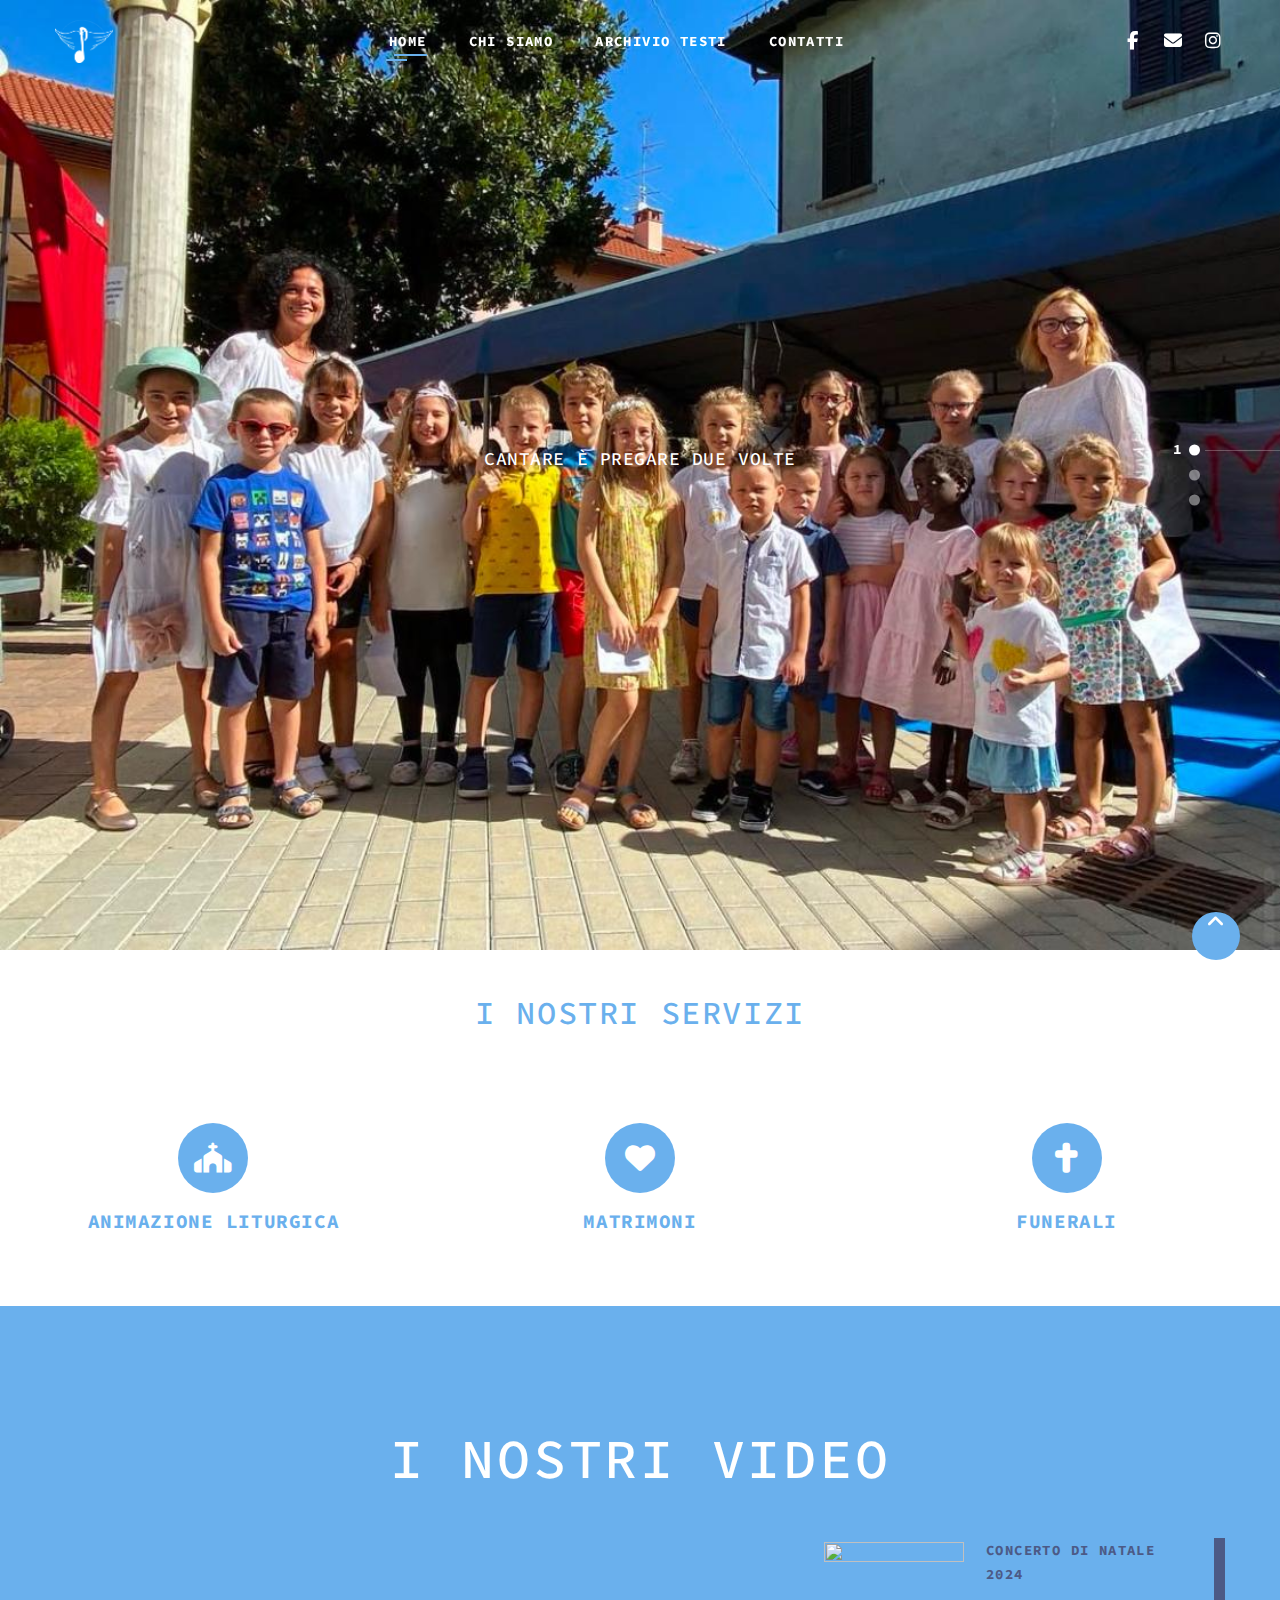
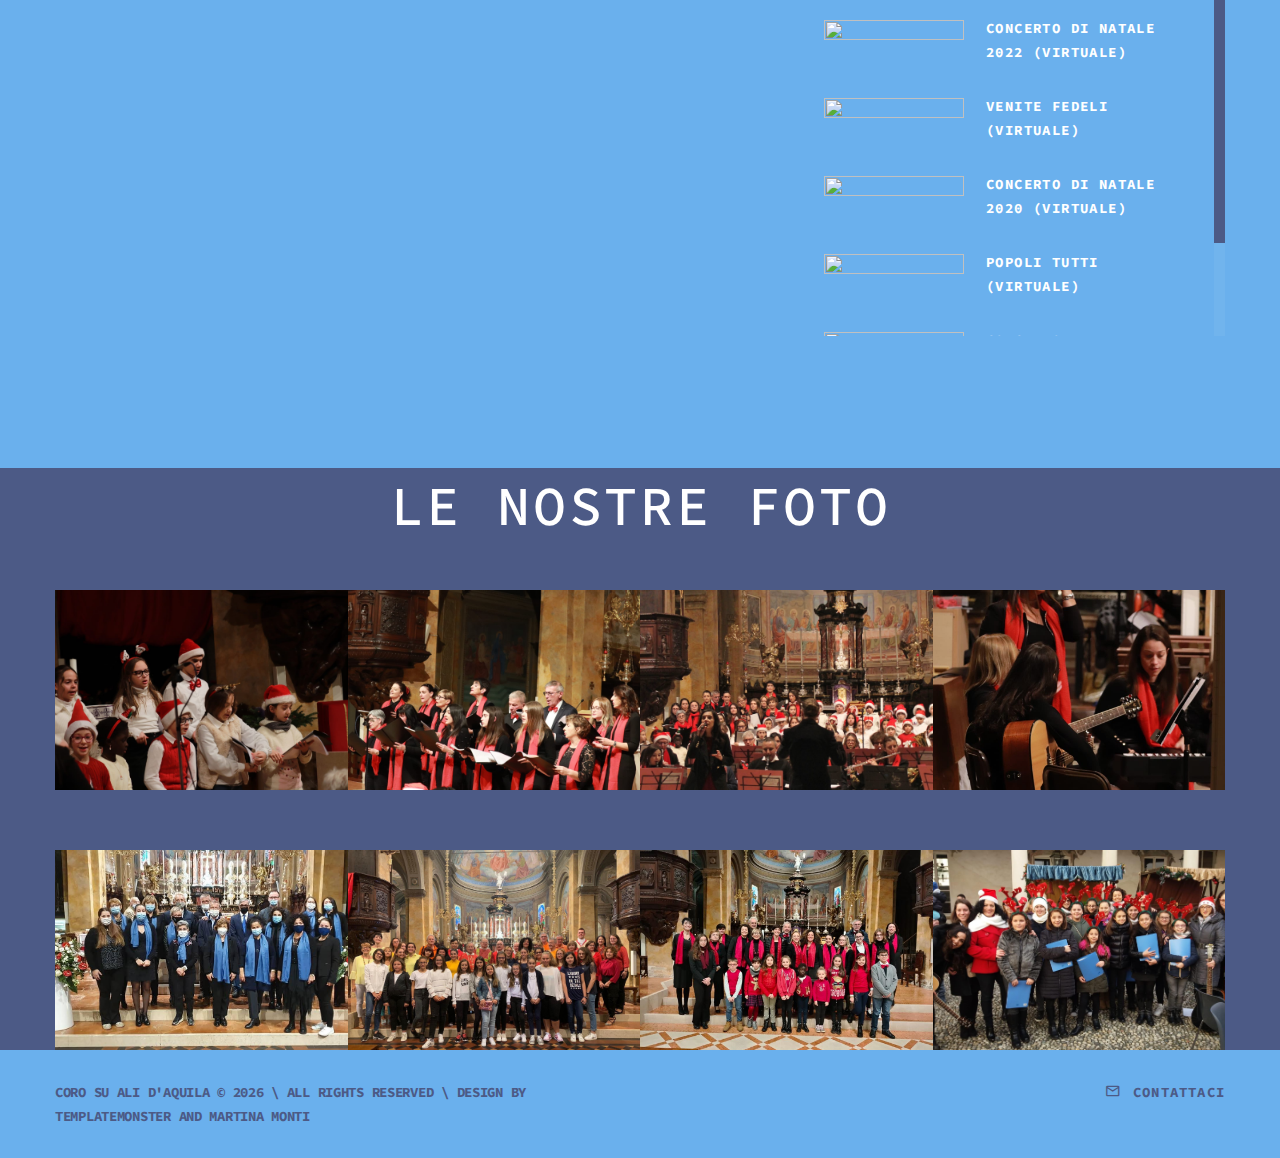
==== index.html @ f5beab29 "servizi" ====
<!DOCTYPE html>
<html class="wide wow-animation" lang="en">
  <head>
    <title>Home</title>
    <meta charset="utf-8">
    <meta name="viewport" content="width=device-width, height=device-height, initial-scale=1.0">
    <meta http-equiv="X-UA-Compatible" content="IE=edge">
    <link rel="icon" href="images/favicon-3.ico" type="image/x-icon">
    <link rel="stylesheet" type="text/css" href="//fonts.googleapis.com/css?family=Lato:400,700%7COpen+Sans:400,600,700%7CSource+Code+Pro:300,400,500,600,700,900%7CNothing+You+Could+Do%7CPoppins:400,500">
    <link rel="stylesheet" href="css/bootstrap.css">
    <link rel="stylesheet" href="css/fonts.css">
    <link rel="stylesheet" href="css/style.css">
    <link href="https://cdnjs.cloudflare.com/ajax/libs/font-awesome/6.7.2/css/all.min.css" rel="stylesheet">
    <style>.ie-panel{display: none;background: #2f8daf;padding: 10px 0;box-shadow: 3px 3px 5px 0 rgba(0,0,0,.3);clear: both;text-align:center;position: relative;z-index: 1;} html.ie-10 .ie-panel, html.lt-ie-10 .ie-panel {display: block;}</style>
  </head>
  <body>
    <div class="preloader">
      <div class="preloader-body">
        <div class="music-notes">
          <span>♪</span>
          <span>♫</span>
          <span>♬</span>
        </div>
        <p>Lascia che la musica ti trasporti...</p>
      </div>
    </div>
    
    
    <div class="page">

      <!-- Page Header-->
      <header class="section page-header">
        <!--RD Navbar-->
        <div class="rd-navbar-wrap" style="position: absolute">
          <nav class="rd-navbar rd-navbar-classic" data-layout="rd-navbar-fixed" data-sm-layout="rd-navbar-fixed" data-md-layout="rd-navbar-fixed" data-md-device-layout="rd-navbar-fixed" data-lg-layout="rd-navbar-fixed" data-lg-device-layout="rd-navbar-fixed" data-xl-layout="rd-navbar-static" data-xl-device-layout="rd-navbar-static" data-xxl-layout="rd-navbar-static" data-xxl-device-layout="rd-navbar-static" data-lg-stick-up-offset="46px" data-xl-stick-up-offset="46px" data-xxl-stick-up-offset="46px" data-lg-stick-up="true" data-xl-stick-up="true" data-xxl-stick-up="true">
            <div class="rd-navbar-collapse-toggle rd-navbar-fixed-element-1" data-rd-navbar-toggle=".rd-navbar-collapse"><span></span></div>
            <div class="rd-navbar-main-outer">
              <div class="rd-navbar-main">
                <!--RD Navbar Panel-->
                <div class="rd-navbar-panel">
                  <!--RD Navbar Toggle-->
                  <button class="rd-navbar-toggle" data-rd-navbar-toggle=".rd-navbar-nav-wrap"><span></span></button>
                  <!--RD Navbar Brand-->
                  <div class="rd-navbar-brand">
                    <!--Brand--><a class="brand" href="index.html"><img src="images/image-1.png" alt="" width="58" height="26"/></a>
                  </div>
                </div>
                <div class="rd-navbar-main-element">
                  <div class="rd-navbar-nav-wrap">
                    <ul class="rd-navbar-nav">
                      <li class="rd-nav-item active"><a class="rd-nav-link" href="index.html">Home</a>
                      </li>
                      <li class="rd-nav-item"><a class="rd-nav-link" href="about.html">Chi siamo</a>
                      </li>
                      <li class="rd-nav-item"><a class="rd-nav-link" href="testi.html">Archivio testi</a>
                      </li>
                      <li class="rd-nav-item"><a class="rd-nav-link" href="contacts.html">Contatti</a>
                      </li>
                    </ul>
                  </div>
                </div>
                <div class="rd-navbar-collapse">
                  <ul class="socialite-list">
                    <li><a class="icon novi-icon socialite fa-facebook" href="https://www.facebook.com/profile.php?id=100032786907194" target="_blank"></a></li>
                    <li><a class="icon novi-icon socialite fa-envelope" href="mailto:c.sualidaquila@gmail.com"></a></li>
                    <li><a class="icon novi-icon socialite fa-instagram" href="https://www.instagram.com/corosualidaquila?utm_source=ig_web_button_share_sheet&igsh=ZDNlZDc0MzIxNw==" target="_blank"></a></li>
                  </ul>
                </div>
              </div>
            </div>
          </nav>
        </div>
      </header>
      <!--Swiper-->
      <section class="section swiper-container swiper-slider swiper-slider-1" data-loop="true" data-autoplay="3892" data-simulate-touch="false">
        <div class="swiper-wrapper text-center">
          <div class="swiper-slide context-dark" data-slide-bg="images/foto_coro/PHOTO-2025-01-10-17-13-42-15.jpg">
            <div class="swiper-slide-caption section-md">
              <div class="container">
                <div class="row justify-content-lg-center">
                  <div class="col-lg-8">
                    <h5 data-caption-animate="fadeInUp" data-caption-delay="100">Cantare è pregare due volte</h5>
                    <h1 data-caption-animate="fadeInUp" data-caption-delay="200"> </h1>
                  </div>
                </div>
              </div>
            </div>
          </div>
          <div class="swiper-slide context-dark" data-slide-bg="images/foto_coro/PHOTO-2025-01-10-17-13-42-16.jpg">
            <div class="swiper-slide-caption section-md">
              <div class="container">
                <div class="row justify-content-lg-center">
                  <div class="col-lg-8">
                    <h5 data-caption-animate="fadeInUp" data-caption-delay="100">Chi ha il cuore contento, sempre canta</h5>
                  </div>
                </div>
              </div>
            </div>
          </div>
          <div class="swiper-slide context-dark" data-slide-bg="images/foto_coro/fdgluigi.jpg">
            <div class="swiper-slide-caption section-md">
              <div class="container">
                <div class="row justify-content-lg-center">
                  <div class="col-lg-8">
                    <h5 data-caption-animate="fadeInUp" data-caption-delay="100">mettere un frase</h5>
                  </div>
                </div>
              </div>
            </div>
          </div>
        </div>

        <!--Swiper Pagination-->
        <div class="swiper-pagination"></div>
      </section>
      <!--
      <section class="parallax-container section-lg text-center" data-parallax-img="images/bg-home1-01-1920x1000.jpg">
        <div class="parallax-content">
          <div class="container">
            <h6 class="text-gray-600">Trident Festival in Duchonka, slovakia - June 26, 2019</h6>
            <h2>featured event</h2>
            <div class="row justify-content-center">
              <div class="col-lg-11">
                <div class="post-event">
                  <div class="countdown" data-type="until" data-time="17 Aug 2019 00:00"></div><img src="images/events-02-571x313.jpg" alt="" width="571" height="156"/><a class="button button-primary button-lg" href="#">buy tickets</a>
                </div>
              </div>
            </div>
          </div>
        </div>
      </section> -->

      <section class="section text-center services">
        <h2>I nostri servizi</h2>
        <div class="row">
            <div class="col-lg-4 col-sm-12">
                <div class="service-item">
                    <div class="service-icon">
                      <i class="fa-solid fa-church"></i>
                    </div>       
                    <h5>Animazione Liturgica</h5>
              
                </div>
            </div>
            <div class="col-lg-4 col-sm-12">
                <div class="service-item">
                    <div class="service-icon">
                      <i class="fas fa-heart"></i> 
                    </div>
                    <h5>Matrimoni</h5>
                </div>
            </div>
            <div class="col-lg-4 col-sm-12">
                <div class="service-item">
                    <div class="service-icon">
                        <i class="fas fa-cross"></i>
                    </div>
                    <h5>Funerali</h5>
                </div>
            </div>
        </div>
    </section>
    

      <section class="section section-lg bg-default text-center">
        <div class="container">
          <h6 class="text-gray-600"></h6>
          <h2>I nostri video</h2>
          <!--Bootstrap tabs-->
          <div class="tabs-custom tabs-vertical tabs-video" id="tabs-2">
            <!--Tab panes-->
            <div class="tab-content">
              <div class="tab-pane fade show active" id="tabs-2-1">
                <div class="entry-video embed-responsive embed-responsive-16by9">
                  <iframe width="886" height="668" src="https://drive.google.com/file/d/1BOQSwe9JGHnPrK6IGw6b1ER7_zv7hTOH/preview" allowfullscreen=""></iframe>
                </div>
              </div>
              <div class="tab-pane fade" id="tabs-2-2">
                <div class="entry-video embed-responsive embed-responsive-16by9">
                  <iframe width="886" height="668" src="preview" allowfullscreen=""></iframe>
                </div>
              </div>
              
              <div class="tab-pane fade" id="tabs-2-3">
                <div class="entry-video embed-responsive embed-responsive-16by9">
                  <iframe width="886" height="668" src="https://drive.google.com/file/d/1CM4I_OVpnsdakxd9fvVMcaJi6tFjfYWv/preview" allowfullscreen=""></iframe>
                </div>
              </div>
              <div class="tab-pane fade" id="tabs-2-4">
                <div class="entry-video embed-responsive embed-responsive-16by9">
                  <iframe width="886" height="668" src="https://drive.google.com/file/d/1SEOHbusNYp_YmhWf8cKlKAx2pMVBjTq9/preview" allowfullscreen=""></iframe>
                </div>
              </div>
              <div class="tab-pane fade" id="tabs-2-5">
                <div class="entry-video embed-responsive embed-responsive-16by9">
                  <iframe width="886" height="668" src="https://drive.google.com/file/d/12xxZdIWvhuiPVY8SO19s3eXgdJOifS5V/preview" allowfullscreen=""></iframe>
                </div>
              </div>
              <div class="tab-pane fade" id="tabs-2-6">
                <div class="entry-video embed-responsive embed-responsive-16by9">
                  <iframe width="886" height="668" src="https://drive.google.com/file/d/1XcO9p-QrTsrUIADokGOYDW6wx7MRRvg1/preview" allowfullscreen=""></iframe>
                </div>
              </div>
              <div class="tab-pane fade" id="tabs-2-7">
                <div class="entry-video embed-responsive embed-responsive-16by9">
                  <iframe width="886" height="668" src="https://drive.google.com/file/d/1iuLnqofnJ3oEmPJW1tg2Uhe8wEB9i9v8/preview" allowfullscreen=""></iframe>
                </div>
              </div>
            </div>
            <div class="scroll-wrap">
              <!--Nav tabs-->
              <ul class="nav nav-tabs">
                <li class="nav-item" role="presentation"><a class="nav-link active" href="#tabs-2-1" data-toggle="tab">
                    <div class="nav-video">
                      <figure class="nav-video-figure"><img src="https://drive.google.com/file/d/1Fe5dBuh6b-C57zeb_R1XRvDj0CZQ89lR/view?usp=share_link" alt="" width="140" height="40"/>
                      </figure>
                      <h6 class="nav-video-title">Concerto di Natale 2024</h6>
                    </div></a></li>
                <li class="nav-item" role="presentation"><a class="nav-link" href="#tabs-2-2" data-toggle="tab">
                    <div class="nav-video">
                      <figure class="nav-video-figure"><img src="/preview" alt="" width="140" height="40"/>
                      </figure>
                      <h6 class="nav-video-title">Concerto di Natale 2022 (virtuale)</h6>
                    </div></a></li>
                <li class="nav-item" role="presentation"><a class="nav-link" href="#tabs-2-3" data-toggle="tab">
                    <div class="nav-video">
                      <figure class="nav-video-figure"><img src="https://drive.google.com/file/d/1CM4I_OVpnsdakxd9fvVMcaJi6tFjfYWv/preview" alt="" width="140" height="40"/>
                      </figure>
                      <h6 class="nav-video-title">Venite fedeli (virtuale)</h6>
                    </div></a></li>
                <li class="nav-item" role="presentation"><a class="nav-link" href="#tabs-2-4" data-toggle="tab">
                    <div class="nav-video">
                      <figure class="nav-video-figure"><img src="https://drive.google.com/file/d/1SEOHbusNYp_YmhWf8cKlKAx2pMVBjTq9/preview" alt="" width="140" height="40"/>
                      </figure>
                      <h6 class="nav-video-title">Concerto di Natale 2020 (virtuale)</h6>
                    </div></a></li>
                <li class="nav-item" role="presentation"><a class="nav-link" href="#tabs-2-5" data-toggle="tab">
                    <div class="nav-video">
                      <figure class="nav-video-figure"><img src="https://drive.google.com/file/d/12xxZdIWvhuiPVY8SO19s3eXgdJOifS5V/preview" alt="" width="140" height="40"/>
                      </figure>
                      <h6 class="nav-video-title">Popoli tutti (virtuale)</h6>
                    </div></a></li>
                <li class="nav-item" role="presentation"><a class="nav-link" href="#tabs-2-6" data-toggle="tab">
                    <div class="nav-video">
                      <figure class="nav-video-figure"><img src="https://drive.google.com/file/d/1XcO9p-QrTsrUIADokGOYDW6wx7MRRvg1/preview" alt="" width="140" height="40"/>
                      </figure>
                      <h6 class="nav-video-title">Concerto di Natale 2019</h6>
                    </div></a></li>
                <li class="nav-item" role="presentation"><a class="nav-link" href="#tabs-2-7" data-toggle="tab">
                      <div class="nav-video">
                        <figure class="nav-video-figure"><img src="https://drive.google.com/file/d/1iuLnqofnJ3oEmPJW1tg2Uhe8wEB9i9v8/preview" alt="" width="140" height="40"/>
                        </figure>
                        <h6 class="nav-video-title">Magnificat (Debora Vezzani)</h6>
                      </div></a></li>
              </ul>
            </div>
          </div>
        </div>
      </section>

      <section class="section text-center" data-lightgallery="group">
        <div class="container">
         <h6 class="text-gray-600"> </h6>
          <h2>Le nostre foto</h2>
        <div class="row no-gutters">
          <div class="col-lg-3 col-sm-6">
            <div class="thumbnail-classic">
              <a class="thumbnail-classic-figure" data-lightgallery="item" href="images/foto coro/bambini.JPG">
                <img src="images/foto coro/bambini.JPG" alt="" >
              </a>
              <div class="thumbnail-classic-caption">
                <h5 class="thumbnail-classic-title">Concerto Natale 2024</h5>
                <time class="thumbnail-classic-time" datetime="2019-09-19">Dic 20, 2024</time>
              </div>
            </div>
          </div>
          <div class="col-lg-3 col-sm-6">
            <div class="thumbnail-classic">
              <a class="thumbnail-classic-figure" data-lightgallery="item" href="images/foto coro/coro.JPG">
                <img src="images/foto coro/coro.JPG" alt=""/></a>
              <div class="thumbnail-classic-caption">
                <h5 class="thumbnail-classic-title">Concerto Natale 2024</h5>
                <time class="thumbnail-classic-time" datetime="2019-09-19">Dic 20, 2024</time>
              </div>
            </div>
          </div>
          <div class="col-lg-3 col-sm-6">
            <div class="thumbnail-classic">
              <a class="thumbnail-classic-figure" data-lightgallery="item" href="images/foto coro/fotoconbanda.JPG">
                <img src="images/foto coro/fotoconbanda.JPG" alt="" /></a>
              <div class="thumbnail-classic-caption">
                <h5 class="thumbnail-classic-title">Concerto Natale 2024</h5>
                <time class="thumbnail-classic-time" datetime="2019-09-19">Dic 20, 2024</time>
              </div>
            </div>
          </div>
          <div class="col-lg-3 col-sm-6">
            <div class="thumbnail-classic">
              <a class="thumbnail-classic-figure" data-lightgallery="item" href="images/foto coro/musicisti.JPG">
                <img src="images/foto coro/musicisti.JPG" alt="" /></a>
              <div class="thumbnail-classic-caption">
                <h5 class="thumbnail-classic-title">Concerto Natale 2024</h5>
                <time class="thumbnail-classic-time" datetime="2019-09-19">Dic 20, 2024</time>
              </div>
            </div>
          </div>
        </div>
        
        <div class="row no-gutters">
          <div class="col-lg-3 col-sm-6">
            <div class="thumbnail-classic">
              <a class="thumbnail-classic-figure" data-lightgallery="item" href="images/foto_coro/cresime.jpg">
                <img src="images/foto_coro/cresime.jpg" alt="" width="480" height="175"/></a>
              <div class="thumbnail-classic-caption">
                <h5 class="thumbnail-classic-title">Cresime</h5>
                <time class="thumbnail-classic-time" datetime="2019-09-19">2020</time>
              </div>
            </div>
          </div>
          <div class="col-lg-3 col-sm-6">
            <div class="thumbnail-classic">
              <a class="thumbnail-classic-figure" data-lightgallery="item" href="images/foto_coro/fdgluigi.jpg">
                <img src="images/foto_coro/fdgluigi.jpg" alt="" width="480" height="175"/></a>
              <div class="thumbnail-classic-caption">
                <h5 class="thumbnail-classic-title">Festa della gioventù</h5>
                <time class="thumbnail-classic-time" datetime="2019-09-19">2023</time>
              </div>
            </div>
          </div>
          <div class="col-lg-3 col-sm-6">
            <div class="thumbnail-classic">
              <a class="thumbnail-classic-figure" data-lightgallery="item" href="images/foto_coro/natal23.jpg">
                <img src="images/foto_coro/natal23.jpg" alt="" width="480" height="175"/></a>
              <div class="thumbnail-classic-caption">
                <h5 class="thumbnail-classic-title">Concerto Natale 2023</h5>
                <time class="thumbnail-classic-time" datetime="2019-09-19">2023</time>
              </div>
            </div>
          </div>
          <div class="col-lg-3 col-sm-6">
            <div class="thumbnail-classic">
              <a class="thumbnail-classic-figure" data-lightgallery="item" href="images/foto_coro/rennedinatale.jpg">
                <img src="images/foto_coro/rennedinatale.jpg" alt="" width="480" height="175"/></a>
              <div class="thumbnail-classic-caption">
                <h5 class="thumbnail-classic-title">Le renne di Babbo Natale</h5>
                <time class="thumbnail-classic-time" datetime="2019-09-19">2018</time>
              </div>
            </div>
          </div>
        </div>
      
        </div>
      </section>


      <!--
      <section class="section section-xl bg-default text-center">
        <div class="container">
          <h6 class="text-gray-600">from my blog</h6>
          <h2>latest news</h2>
          <div class="row row-125">
            <div class="col-md-6 col-lg-4">
              <article class="post-classic">
                <figure class="post-classic-figure"><a href="#"><img src="images/post-classic-01-346x260.jpg" alt="" width="346" height="130"/></a></figure>
                <div class="post-classic-content">
                  <time class="post-classic-time" datetime="2019-09-19">Sep 19, 2019</time>
                  <h5 class="post-classic-title"><a href="#">teasing the demo of my new track ‘I need you’</a></h5><a class="post-classic-link" href="#">read more</a>
                </div>
              </article>
            </div>
            <div class="col-md-6 col-lg-4">
              <article class="post-classic">
                <figure class="post-classic-figure"><a href="#"><img src="images/post-classic-02-346x260.jpg" alt="" width="346" height="130"/></a></figure>
                <div class="post-classic-content">
                  <time class="post-classic-time" datetime="2019-09-19">Sep 19, 2019</time>
                  <h5 class="post-classic-title"><a href="#">Bring your favorite artist to your city!</a></h5><a class="post-classic-link" href="#">read more</a>
                </div>
              </article>
            </div>
            <div class="col-md-6 col-lg-4">
              <article class="post-classic">
                <figure class="post-classic-figure"><a href="#"><img src="images/post-classic-03-346x260.jpg" alt="" width="346" height="130"/></a></figure>
                <div class="post-classic-content">
                  <time class="post-classic-time" datetime="2019-09-19">Sep 19, 2019</time>
                  <h5 class="post-classic-title"><a href="#">New single: ‘rave on’ (raverz 2019 anthem)</a></h5><a class="post-classic-link" href="#">read more</a>
                </div>
              </article>
            </div>
          </div>
        </div>
      </section>

      <section class="parallax-container parallax-overlay-01" data-parallax-img="images/bg-footer-1920x1285.jpg">
        <div class="parallax-content">
          <div class="section-sm prefooter-custom">
            <div class="container">
              <div class="row row-30">
                <div class="col-lg-6">
                  <div class="google-map-container google-map-container-custom-1" data-center="new york, USA" data-zoom="5" data-styles="[{&quot;featureType&quot;:&quot;administrative&quot;,&quot;elementType&quot;:&quot;labels.text.fill&quot;,&quot;stylers&quot;:[{&quot;color&quot;:&quot;#444444&quot;}]},{&quot;featureType&quot;:&quot;landscape&quot;,&quot;elementType&quot;:&quot;all&quot;,&quot;stylers&quot;:[{&quot;color&quot;:&quot;#f2f2f2&quot;}]},{&quot;featureType&quot;:&quot;poi&quot;,&quot;elementType&quot;:&quot;all&quot;,&quot;stylers&quot;:[{&quot;visibility&quot;:&quot;off&quot;}]},{&quot;featureType&quot;:&quot;road&quot;,&quot;elementType&quot;:&quot;all&quot;,&quot;stylers&quot;:[{&quot;saturation&quot;:-100},{&quot;lightness&quot;:45}]},{&quot;featureType&quot;:&quot;road.highway&quot;,&quot;elementType&quot;:&quot;all&quot;,&quot;stylers&quot;:[{&quot;visibility&quot;:&quot;simplified&quot;}]},{&quot;featureType&quot;:&quot;road.arterial&quot;,&quot;elementType&quot;:&quot;labels.icon&quot;,&quot;stylers&quot;:[{&quot;visibility&quot;:&quot;off&quot;}]},{&quot;featureType&quot;:&quot;transit&quot;,&quot;elementType&quot;:&quot;all&quot;,&quot;stylers&quot;:[{&quot;visibility&quot;:&quot;off&quot;}]},{&quot;featureType&quot;:&quot;water&quot;,&quot;elementType&quot;:&quot;all&quot;,&quot;stylers&quot;:[{&quot;color&quot;:&quot;#46bcec&quot;},{&quot;visibility&quot;:&quot;on&quot;}]}]">
                    <div class="google-map"></div>
                    <ul class="google-map-markers">
                      <li data-location="Bayfront Park, Miami, USA" data-description="ULTRA MUSIC FESTIVAL" data-icon="images/gmap_marker-1.png" data-icon-active="images/gmap_marker-1.png"></li>
                      <li data-location="Brooklyn, New York, United States" data-description="CLUB CULTURAL" data-icon="images/gmap_marker-2.png" data-icon-active="images/gmap_marker-2.png"></li>
                      <li data-location="Hamilton Township Pennsylvania, United States" data-description="A summer story" data-icon="images/gmap_marker-3.png" data-icon-active="images/gmap_marker-3.png"></li>
                      <li data-location="Montgomery Veterans Park / Arboretum, Harlingen Road, United States" data-description="EXPO CENTER TRENciN" data-icon="images/gmap_marker-4.png" data-icon-active="images/gmap_marker-4.png"></li>
                      <li data-location="West Milford New Jersey, USA" data-description="WKND FESTIVAL BALTICS" data-icon="images/gmap_marker-5.png" data-icon-active="images/gmap_marker-5.png"></li>
                    </ul>
                  </div>
                </div>
                <div class="col-lg-6">
                  <h3>tour dates</h3>
                  <div class="box-event-wrap scroll-wrap">
                          <div class="box-event novi-bg">
                            <div class="box-event-date-wrap">
                              <h3 class="box-event-date-day">25</h3>
                              <p class="box-event-date-month">feb</p>
                            </div>
                            <div class="box-event-text-wrap">
                              <h5 class="box-event-text-title"><a href="#">ULTRA MUSIC FESTIVAL</a></h5>
                              <ul class="box-event-text-location">
                                <li>Miami</li>
                                <li>USA</li>
                              </ul>
                            </div>
                            <div class="box-event-button-wrap"><a class="button button-outline button-sm" href="#">buy tickets</a></div>
                          </div>
                          <div class="box-event novi-bg">
                            <div class="box-event-date-wrap">
                              <h3 class="box-event-date-day">12</h3>
                              <p class="box-event-date-month">mar</p>
                            </div>
                            <div class="box-event-text-wrap">
                              <h5 class="box-event-text-title"><a href="#">edc orlando</a></h5>
                              <ul class="box-event-text-location">
                                <li>Tinkler Field</li>
                                <li>Orlando</li>
                                <li>USA</li>
                              </ul>
                            </div>
                            <div class="box-event-button-wrap"><a class="button button-outline button-sm" href="#">buy tickets</a></div>
                          </div>
                          <div class="box-event novi-bg">
                            <div class="box-event-date-wrap">
                              <h3 class="box-event-date-day">24</h3>
                              <p class="box-event-date-month">apr</p>
                            </div>
                            <div class="box-event-text-wrap">
                              <h5 class="box-event-text-title"><a href="#">Electric zoo</a></h5>
                              <ul class="box-event-text-location">
                                <li>Randall’s Island Park</li>
                                <li>New York</li>
                                <li>USA</li>
                              </ul>
                            </div>
                            <div class="box-event-button-wrap"><a class="button button-outline button-sm" href="#">buy tickets</a></div>
                          </div>
                          <div class="box-event novi-bg">
                            <div class="box-event-date-wrap">
                              <h3 class="box-event-date-day">17</h3>
                              <p class="box-event-date-month">jul</p>
                            </div>
                            <div class="box-event-text-wrap">
                              <h5 class="box-event-text-title"><a href="#">Nocturnal Wonderland</a></h5>
                              <ul class="box-event-text-location">
                                <li>Glen Helen National Park</li>
                                <li>USA</li>
                              </ul>
                            </div>
                            <div class="box-event-button-wrap"><a class="button button-outline button-sm" href="#">buy tickets</a></div>
                          </div>
                          <div class="box-event novi-bg">
                            <div class="box-event-date-wrap">
                              <h3 class="box-event-date-day">18</h3>
                              <p class="box-event-date-month">aug</p>
                            </div>
                            <div class="box-event-text-wrap">
                              <h5 class="box-event-text-title"><a href="#">Coachella</a></h5>
                              <ul class="box-event-text-location">
                                <li>Empire Polo Club</li>
                                <li>Indio</li>
                                <li>USA</li>
                              </ul>
                            </div>
                            <div class="box-event-button-wrap"><a class="button button-outline button-sm" href="#">buy tickets</a></div>
                          </div>
                          <div class="box-event novi-bg">
                            <div class="box-event-date-wrap">
                              <h3 class="box-event-date-day">12</h3>
                              <p class="box-event-date-month">OCT</p>
                            </div>
                            <div class="box-event-text-wrap">
                              <h5 class="box-event-text-title"><a href="#">Let It Roll</a></h5>
                              <ul class="box-event-text-location">
                                <li>Milovice</li>
                                <li>Czech Republic</li>
                              </ul>
                            </div>
                            <div class="box-event-button-wrap"><a class="button button-outline button-sm" href="#">buy tickets</a></div>
                          </div>
                  </div>
                </div>
              </div>
            </div>
          </div>
        </div>
      </section>-->

      <footer class="section footer-classic bg-default">
        <div class="container">
          <div class="row row-15">
            <div class="col-sm-6">
              <p class="rights"><span>Coro Su Ali d'Aquila</span><span>&nbsp;</span><span>&copy;&nbsp;</span><span class="copyright-year"></span><span>&nbsp;</span><span>\&nbsp;</span>All Rights Reserved
                \ Design by TemplateMonster and Martina Monti
              </p>
            </div>
            <div class="col-sm-6">
              <div class="footer-contact"><a href="contacts.html">
                  <div class="icon novi-icon mdi mdi-email-outline"></div>Contattaci</a></div>
            </div>
          </div>
        </div>
      </footer>
    </div>
    <div class="snackbars" id="form-output-global"></div>
    <script src="js/core.min.js"></script>
    <script src="js/script.js"></script>
    <script>
      $(document).ready(function() {
    // Quando un tab viene selezionato
    $('#tabs-2 .nav-link').on('click', function() {
        // Pausa il video del tab precedente
        var activeTab = $('.tab-pane.show'); // Trova il tab attivo
        var iframe = activeTab.find('iframe'); // Trova l'iframe nel tab attivo
        var iframeSrc = iframe.attr('src'); // Ottieni l'URL dell'iframe
        
        // Se l'iframe esiste, metti in pausa
        if (iframe.length) {
            var src = iframeSrc.split('?')[0]; // Prendi solo l'URL senza i parametri
            iframe.attr('src', ''); // Ferma il video (lo rimuoviamo)
            iframe.attr('src', src); // Ricarica l'iframe, avviando il video quando sarà selezionato di nuovo
        }
    });
});

    </script>
  </body>
</html>
---- css/fonts.css ----
/*
* Fonts
*/
/*
* Font Awesome Icons 4.7.0
*/
@font-face {
	font-family: 'FontAwesome';
	src: url("../fonts/fontawesome-webfont.eot?v=4.7.0");
	src: url("../fonts/fontawesome-webfont.eot?#iefix&v=4.7.0") format("embedded-opentype"), url("../fonts/fontawesome-webfont.woff2?v=4.7.0") format("woff2"), url("../fonts/fontawesome-webfont.woff?v=4.7.0") format("woff"), url("../fonts/fontawesome-webfont.ttf?v=4.7.0") format("truetype"), url("../fonts/fontawesome-webfont.svg?v=4.7.0#fontawesomeregular") format("svg");
	font-weight: normal;
	font-style: normal;
}

.fa {
	display: inline-block;
	font-family: 'FontAwesome';
	font-size: inherit;
	text-rendering: auto;
	-webkit-font-smoothing: antialiased;
	-moz-osx-font-smoothing: grayscale;
}

[class*='fa-']:before {
	font-weight: 400;
	font-family: 'FontAwesome';
}

/* makes the font 33% larger relative to the icon container */
.fa-lg {
	font-size: 1.33333333em;
	line-height: 0.75em;
	vertical-align: -15%;
}

.fa-2x {
	font-size: 2em;
}

.fa-3x {
	font-size: 3em;
}

.fa-4x {
	font-size: 4em;
}

.fa-5x {
	font-size: 5em;
}

.fa-fw {
	width: 1.28571429em;
	text-align: center;
}

.fa-ul {
	padding-left: 0;
	margin-left: 2.14285714em;
	list-style-type: none;
}

.fa-ul > li {
	position: relative;
}

.fa-li {
	position: absolute;
	left: -2.14285714em;
	width: 2.14285714em;
	top: 0.14285714em;
	text-align: center;
}

.fa-li.fa-lg {
	left: -1.85714286em;
}

.fa-border {
	padding: .2em .25em .15em;
	border: solid 0.08em #eeeeee;
	border-radius: .1em;
}

.fa-pull-left {
	float: left;
}

.fa-pull-right {
	float: right;
}

.fa.fa-pull-left {
	margin-right: .3em;
}

.fa.fa-pull-right {
	margin-left: .3em;
}

/* Deprecated as of 4.4.0 */
.pull-right {
	float: right;
}

.pull-left {
	float: left;
}

.fa.pull-left {
	margin-right: .3em;
}

.fa.pull-right {
	margin-left: .3em;
}

.fa-spin {
	-webkit-animation: fa-spin 2s infinite linear;
	animation: fa-spin 2s infinite linear;
}

.fa-pulse {
	-webkit-animation: fa-spin 1s infinite steps(8);
	animation: fa-spin 1s infinite steps(8);
}

@-webkit-keyframes fa-spin {
	0% {
		-webkit-transform: rotate(0deg);
		transform: rotate(0deg);
	}
	100% {
		-webkit-transform: rotate(359deg);
		transform: rotate(359deg);
	}
}

@keyframes fa-spin {
	0% {
		-webkit-transform: rotate(0deg);
		transform: rotate(0deg);
	}
	100% {
		-webkit-transform: rotate(359deg);
		transform: rotate(359deg);
	}
}

.fa-rotate-90 {
	-ms-filter: "progid:DXImageTransform.Microsoft.BasicImage(rotation=1)";
	-webkit-transform: rotate(90deg);
	-ms-transform: rotate(90deg);
	transform: rotate(90deg);
}

.fa-rotate-180 {
	-ms-filter: "progid:DXImageTransform.Microsoft.BasicImage(rotation=2)";
	-webkit-transform: rotate(180deg);
	-ms-transform: rotate(180deg);
	transform: rotate(180deg);
}

.fa-rotate-270 {
	-ms-filter: "progid:DXImageTransform.Microsoft.BasicImage(rotation=3)";
	-webkit-transform: rotate(270deg);
	-ms-transform: rotate(270deg);
	transform: rotate(270deg);
}

.fa-flip-horizontal {
	-ms-filter: "progid:DXImageTransform.Microsoft.BasicImage(rotation=0, mirror=1)";
	-webkit-transform: scale(-1, 1);
	-ms-transform: scale(-1, 1);
	transform: scale(-1, 1);
}

.fa-flip-vertical {
	-ms-filter: "progid:DXImageTransform.Microsoft.BasicImage(rotation=2, mirror=1)";
	-webkit-transform: scale(1, -1);
	-ms-transform: scale(1, -1);
	transform: scale(1, -1);
}

:root .fa-rotate-90,
:root .fa-rotate-180,
:root .fa-rotate-270,
:root .fa-flip-horizontal,
:root .fa-flip-vertical {
	filter: none;
}

.fa-stack {
	position: relative;
	display: inline-block;
	width: 2em;
	height: 2em;
	line-height: 2em;
	vertical-align: middle;
}

.fa-stack-1x,
.fa-stack-2x {
	position: absolute;
	left: 0;
	width: 100%;
	text-align: center;
}

.fa-stack-1x {
	line-height: inherit;
}

.fa-stack-2x {
	font-size: 2em;
}

.fa-inverse {
	color: #ffffff;
}

/* Font Awesome uses the Unicode Private Use Area (PUA) to ensure screen
   readers do not read off random characters that represent icons */
.fa-glass:before {
	content: "\f000";
}

.fa-music:before {
	content: "\f001";
}

.fa-search:before {
	content: "\f002";
}

.fa-envelope-o:before {
	content: "\f003";
}

.fa-heart:before {
	content: "\f004";
}

.fa-star:before {
	content: "\f005";
}

.fa-star-o:before {
	content: "\f006";
}

.fa-user:before {
	content: "\f007";
}

.fa-film:before {
	content: "\f008";
}

.fa-th-large:before {
	content: "\f009";
}

.fa-th:before {
	content: "\f00a";
}

.fa-th-list:before {
	content: "\f00b";
}

.fa-check:before {
	content: "\f00c";
}

.fa-remove:before,
.fa-close:before,
.fa-times:before {
	content: "\f00d";
}

.fa-search-plus:before {
	content: "\f00e";
}

.fa-search-minus:before {
	content: "\f010";
}

.fa-power-off:before {
	content: "\f011";
}

.fa-signal:before {
	content: "\f012";
}

.fa-gear:before,
.fa-cog:before {
	content: "\f013";
}

.fa-trash-o:before {
	content: "\f014";
}

.fa-home:before {
	content: "\f015";
}

.fa-file-o:before {
	content: "\f016";
}

.fa-clock-o:before {
	content: "\f017";
}

.fa-road:before {
	content: "\f018";
}

.fa-download:before {
	content: "\f019";
}

.fa-arrow-circle-o-down:before {
	content: "\f01a";
}

.fa-arrow-circle-o-up:before {
	content: "\f01b";
}

.fa-inbox:before {
	content: "\f01c";
}

.fa-play-circle-o:before {
	content: "\f01d";
}

.fa-rotate-right:before,
.fa-repeat:before {
	content: "\f01e";
}

.fa-refresh:before {
	content: "\f021";
}

.fa-list-alt:before {
	content: "\f022";
}

.fa-lock:before {
	content: "\f023";
}

.fa-flag:before {
	content: "\f024";
}

.fa-headphones:before {
	content: "\f025";
}

.fa-volume-off:before {
	content: "\f026";
}

.fa-volume-down:before {
	content: "\f027";
}

.fa-volume-up:before {
	content: "\f028";
}

.fa-qrcode:before {
	content: "\f029";
}

.fa-barcode:before {
	content: "\f02a";
}

.fa-tag:before {
	content: "\f02b";
}

.fa-tags:before {
	content: "\f02c";
}

.fa-book:before {
	content: "\f02d";
}

.fa-bookmark:before {
	content: "\f02e";
}

.fa-print:before {
	content: "\f02f";
}

.fa-camera:before {
	content: "\f030";
}

.fa-font:before {
	content: "\f031";
}

.fa-bold:before {
	content: "\f032";
}

.fa-italic:before {
	content: "\f033";
}

.fa-text-height:before {
	content: "\f034";
}

.fa-text-width:before {
	content: "\f035";
}

.fa-align-left:before {
	content: "\f036";
}

.fa-align-center:before {
	content: "\f037";
}

.fa-align-right:before {
	content: "\f038";
}

.fa-align-justify:before {
	content: "\f039";
}

.fa-list:before {
	content: "\f03a";
}

.fa-dedent:before,
.fa-outdent:before {
	content: "\f03b";
}

.fa-indent:before {
	content: "\f03c";
}

.fa-video-camera:before {
	content: "\f03d";
}

.fa-photo:before,
.fa-image:before,
.fa-picture-o:before {
	content: "\f03e";
}

.fa-pencil:before {
	content: "\f040";
}

.fa-map-marker:before {
	content: "\f041";
}

.fa-adjust:before {
	content: "\f042";
}

.fa-tint:before {
	content: "\f043";
}

.fa-edit:before,
.fa-pencil-square-o:before {
	content: "\f044";
}

.fa-share-square-o:before {
	content: "\f045";
}

.fa-check-square-o:before {
	content: "\f046";
}

.fa-arrows:before {
	content: "\f047";
}

.fa-step-backward:before {
	content: "\f048";
}

.fa-fast-backward:before {
	content: "\f049";
}

.fa-backward:before {
	content: "\f04a";
}

.fa-play:before {
	content: "\f04b";
}

.fa-pause:before {
	content: "\f04c";
}

.fa-stop:before {
	content: "\f04d";
}

.fa-forward:before {
	content: "\f04e";
}

.fa-fast-forward:before {
	content: "\f050";
}

.fa-step-forward:before {
	content: "\f051";
}

.fa-eject:before {
	content: "\f052";
}

.fa-chevron-left:before {
	content: "\f053";
}

.fa-chevron-right:before {
	content: "\f054";
}

.fa-plus-circle:before {
	content: "\f055";
}

.fa-minus-circle:before {
	content: "\f056";
}

.fa-times-circle:before {
	content: "\f057";
}

.fa-check-circle:before {
	content: "\f058";
}

.fa-question-circle:before {
	content: "\f059";
}

.fa-info-circle:before {
	content: "\f05a";
}

.fa-crosshairs:before {
	content: "\f05b";
}

.fa-times-circle-o:before {
	content: "\f05c";
}

.fa-check-circle-o:before {
	content: "\f05d";
}

.fa-ban:before {
	content: "\f05e";
}

.fa-arrow-left:before {
	content: "\f060";
}

.fa-arrow-right:before {
	content: "\f061";
}

.fa-arrow-up:before {
	content: "\f062";
}

.fa-arrow-down:before {
	content: "\f063";
}

.fa-mail-forward:before,
.fa-share:before {
	content: "\f064";
}

.fa-expand:before {
	content: "\f065";
}

.fa-compress:before {
	content: "\f066";
}

.fa-plus:before {
	content: "\f067";
}

.fa-minus:before {
	content: "\f068";
}

.fa-asterisk:before {
	content: "\f069";
}

.fa-exclamation-circle:before {
	content: "\f06a";
}

.fa-gift:before {
	content: "\f06b";
}

.fa-leaf:before {
	content: "\f06c";
}

.fa-fire:before {
	content: "\f06d";
}

.fa-eye:before {
	content: "\f06e";
}

.fa-eye-slash:before {
	content: "\f070";
}

.fa-warning:before,
.fa-exclamation-triangle:before {
	content: "\f071";
}

.fa-plane:before {
	content: "\f072";
}

.fa-calendar:before {
	content: "\f073";
}

.fa-random:before {
	content: "\f074";
}

.fa-comment:before {
	content: "\f075";
}

.fa-magnet:before {
	content: "\f076";
}

.fa-chevron-up:before {
	content: "\f077";
}

.fa-chevron-down:before {
	content: "\f078";
}

.fa-retweet:before {
	content: "\f079";
}

.fa-shopping-cart:before {
	content: "\f07a";
}

.fa-folder:before {
	content: "\f07b";
}

.fa-folder-open:before {
	content: "\f07c";
}

.fa-arrows-v:before {
	content: "\f07d";
}

.fa-arrows-h:before {
	content: "\f07e";
}

.fa-bar-chart-o:before,
.fa-bar-chart:before {
	content: "\f080";
}

.fa-twitter-square:before {
	content: "\f081";
}

.fa-facebook-square:before {
	content: "\f082";
}

.fa-camera-retro:before {
	content: "\f083";
}

.fa-key:before {
	content: "\f084";
}

.fa-gears:before,
.fa-cogs:before {
	content: "\f085";
}

.fa-comments:before {
	content: "\f086";
}

.fa-thumbs-o-up:before {
	content: "\f087";
}

.fa-thumbs-o-down:before {
	content: "\f088";
}

.fa-star-half:before {
	content: "\f089";
}

.fa-heart-o:before {
	content: "\f08a";
}

.fa-sign-out:before {
	content: "\f08b";
}

.fa-linkedin-square:before {
	content: "\f08c";
}

.fa-thumb-tack:before {
	content: "\f08d";
}

.fa-external-link:before {
	content: "\f08e";
}

.fa-sign-in:before {
	content: "\f090";
}

.fa-trophy:before {
	content: "\f091";
}

.fa-github-square:before {
	content: "\f092";
}

.fa-upload:before {
	content: "\f093";
}

.fa-lemon-o:before {
	content: "\f094";
}

.fa-phone:before {
	content: "\f095";
}

.fa-square-o:before {
	content: "\f096";
}

.fa-bookmark-o:before {
	content: "\f097";
}

.fa-phone-square:before {
	content: "\f098";
}

.fa-twitter:before {
	content: "\f099";
}

.fa-facebook-f:before,
.fa-facebook:before {
	content: "\f09a";
}

.fa-github:before {
	content: "\f09b";
}

.fa-unlock:before {
	content: "\f09c";
}

.fa-credit-card:before {
	content: "\f09d";
}

.fa-feed:before,
.fa-rss:before {
	content: "\f09e";
}

.fa-hdd-o:before {
	content: "\f0a0";
}

.fa-bullhorn:before {
	content: "\f0a1";
}

.fa-bell:before {
	content: "\f0f3";
}

.fa-certificate:before {
	content: "\f0a3";
}

.fa-hand-o-right:before {
	content: "\f0a4";
}

.fa-hand-o-left:before {
	content: "\f0a5";
}

.fa-hand-o-up:before {
	content: "\f0a6";
}

.fa-hand-o-down:before {
	content: "\f0a7";
}

.fa-arrow-circle-left:before {
	content: "\f0a8";
}

.fa-arrow-circle-right:before {
	content: "\f0a9";
}

.fa-arrow-circle-up:before {
	content: "\f0aa";
}

.fa-arrow-circle-down:before {
	content: "\f0ab";
}

.fa-globe:before {
	content: "\f0ac";
}

.fa-wrench:before {
	content: "\f0ad";
}

.fa-tasks:before {
	content: "\f0ae";
}

.fa-filter:before {
	content: "\f0b0";
}

.fa-briefcase:before {
	content: "\f0b1";
}

.fa-arrows-alt:before {
	content: "\f0b2";
}

.fa-group:before,
.fa-users:before {
	content: "\f0c0";
}

.fa-chain:before,
.fa-link:before {
	content: "\f0c1";
}

.fa-cloud:before {
	content: "\f0c2";
}

.fa-flask:before {
	content: "\f0c3";
}

.fa-cut:before,
.fa-scissors:before {
	content: "\f0c4";
}

.fa-copy:before,
.fa-files-o:before {
	content: "\f0c5";
}

.fa-paperclip:before {
	content: "\f0c6";
}

.fa-save:before,
.fa-floppy-o:before {
	content: "\f0c7";
}

.fa-square:before {
	content: "\f0c8";
}

.fa-navicon:before,
.fa-reorder:before,
.fa-bars:before {
	content: "\f0c9";
}

.fa-list-ul:before {
	content: "\f0ca";
}

.fa-list-ol:before {
	content: "\f0cb";
}

.fa-strikethrough:before {
	content: "\f0cc";
}

.fa-underline:before {
	content: "\f0cd";
}

.fa-table:before {
	content: "\f0ce";
}

.fa-magic:before {
	content: "\f0d0";
}

.fa-truck:before {
	content: "\f0d1";
}

.fa-pinterest:before {
	content: "\f0d2";
}

.fa-pinterest-square:before {
	content: "\f0d3";
}

.fa-google-plus-square:before {
	content: "\f0d4";
}

.fa-google-plus:before {
	content: "\f0d5";
}

.fa-money:before {
	content: "\f0d6";
}

.fa-caret-down:before {
	content: "\f0d7";
}

.fa-caret-up:before {
	content: "\f0d8";
}

.fa-caret-left:before {
	content: "\f0d9";
}

.fa-caret-right:before {
	content: "\f0da";
}

.fa-columns:before {
	content: "\f0db";
}

.fa-unsorted:before,
.fa-sort:before {
	content: "\f0dc";
}

.fa-sort-down:before,
.fa-sort-desc:before {
	content: "\f0dd";
}

.fa-sort-up:before,
.fa-sort-asc:before {
	content: "\f0de";
}

.fa-envelope:before {
	content: "\f0e0";
}

.fa-linkedin:before {
	content: "\f0e1";
}

.fa-rotate-left:before,
.fa-undo:before {
	content: "\f0e2";
}

.fa-legal:before,
.fa-gavel:before {
	content: "\f0e3";
}

.fa-dashboard:before,
.fa-tachometer:before {
	content: "\f0e4";
}

.fa-comment-o:before {
	content: "\f0e5";
}

.fa-comments-o:before {
	content: "\f0e6";
}

.fa-flash:before,
.fa-bolt:before {
	content: "\f0e7";
}

.fa-sitemap:before {
	content: "\f0e8";
}

.fa-umbrella:before {
	content: "\f0e9";
}

.fa-paste:before,
.fa-clipboard:before {
	content: "\f0ea";
}

.fa-lightbulb-o:before {
	content: "\f0eb";
}

.fa-exchange:before {
	content: "\f0ec";
}

.fa-cloud-download:before {
	content: "\f0ed";
}

.fa-cloud-upload:before {
	content: "\f0ee";
}

.fa-user-md:before {
	content: "\f0f0";
}

.fa-stethoscope:before {
	content: "\f0f1";
}

.fa-suitcase:before {
	content: "\f0f2";
}

.fa-bell-o:before {
	content: "\f0a2";
}

.fa-coffee:before {
	content: "\f0f4";
}

.fa-cutlery:before {
	content: "\f0f5";
}

.fa-file-text-o:before {
	content: "\f0f6";
}

.fa-building-o:before {
	content: "\f0f7";
}

.fa-hospital-o:before {
	content: "\f0f8";
}

.fa-ambulance:before {
	content: "\f0f9";
}

.fa-medkit:before {
	content: "\f0fa";
}

.fa-fighter-jet:before {
	content: "\f0fb";
}

.fa-beer:before {
	content: "\f0fc";
}

.fa-h-square:before {
	content: "\f0fd";
}

.fa-plus-square:before {
	content: "\f0fe";
}

.fa-angle-double-left:before {
	content: "\f100";
}

.fa-angle-double-right:before {
	content: "\f101";
}

.fa-angle-double-up:before {
	content: "\f102";
}

.fa-angle-double-down:before {
	content: "\f103";
}

.fa-angle-left:before {
	content: "\f104";
}

.fa-angle-right:before {
	content: "\f105";
}

.fa-angle-up:before {
	content: "\f106";
}

.fa-angle-down:before {
	content: "\f107";
}

.fa-desktop:before {
	content: "\f108";
}

.fa-laptop:before {
	content: "\f109";
}

.fa-tablet:before {
	content: "\f10a";
}

.fa-mobile-phone:before,
.fa-mobile:before {
	content: "\f10b";
}

.fa-circle-o:before {
	content: "\f10c";
}

.fa-quote-left:before {
	content: "\f10d";
}

.fa-quote-right:before {
	content: "\f10e";
}

.fa-spinner:before {
	content: "\f110";
}

.fa-circle:before {
	content: "\f111";
}

.fa-mail-reply:before,
.fa-reply:before {
	content: "\f112";
}

.fa-github-alt:before {
	content: "\f113";
}

.fa-folder-o:before {
	content: "\f114";
}

.fa-folder-open-o:before {
	content: "\f115";
}

.fa-smile-o:before {
	content: "\f118";
}

.fa-frown-o:before {
	content: "\f119";
}

.fa-meh-o:before {
	content: "\f11a";
}

.fa-gamepad:before {
	content: "\f11b";
}

.fa-keyboard-o:before {
	content: "\f11c";
}

.fa-flag-o:before {
	content: "\f11d";
}

.fa-flag-checkered:before {
	content: "\f11e";
}

.fa-terminal:before {
	content: "\f120";
}

.fa-code:before {
	content: "\f121";
}

.fa-mail-reply-all:before,
.fa-reply-all:before {
	content: "\f122";
}

.fa-star-half-empty:before,
.fa-star-half-full:before,
.fa-star-half-o:before {
	content: "\f123";
}

.fa-location-arrow:before {
	content: "\f124";
}

.fa-crop:before {
	content: "\f125";
}

.fa-code-fork:before {
	content: "\f126";
}

.fa-unlink:before,
.fa-chain-broken:before {
	content: "\f127";
}

.fa-question:before {
	content: "\f128";
}

.fa-info:before {
	content: "\f129";
}

.fa-exclamation:before {
	content: "\f12a";
}

.fa-superscript:before {
	content: "\f12b";
}

.fa-subscript:before {
	content: "\f12c";
}

.fa-eraser:before {
	content: "\f12d";
}

.fa-puzzle-piece:before {
	content: "\f12e";
}

.fa-microphone:before {
	content: "\f130";
}

.fa-microphone-slash:before {
	content: "\f131";
}

.fa-shield:before {
	content: "\f132";
}

.fa-calendar-o:before {
	content: "\f133";
}

.fa-fire-extinguisher:before {
	content: "\f134";
}

.fa-rocket:before {
	content: "\f135";
}

.fa-maxcdn:before {
	content: "\f136";
}

.fa-chevron-circle-left:before {
	content: "\f137";
}

.fa-chevron-circle-right:before {
	content: "\f138";
}

.fa-chevron-circle-up:before {
	content: "\f139";
}

.fa-chevron-circle-down:before {
	content: "\f13a";
}

.fa-html5:before {
	content: "\f13b";
}

.fa-css3:before {
	content: "\f13c";
}

.fa-anchor:before {
	content: "\f13d";
}

.fa-unlock-alt:before {
	content: "\f13e";
}

.fa-bullseye:before {
	content: "\f140";
}

.fa-ellipsis-h:before {
	content: "\f141";
}

.fa-ellipsis-v:before {
	content: "\f142";
}

.fa-rss-square:before {
	content: "\f143";
}

.fa-play-circle:before {
	content: "\f144";
}

.fa-ticket:before {
	content: "\f145";
}

.fa-minus-square:before {
	content: "\f146";
}

.fa-minus-square-o:before {
	content: "\f147";
}

.fa-level-up:before {
	content: "\f148";
}

.fa-level-down:before {
	content: "\f149";
}

.fa-check-square:before {
	content: "\f14a";
}

.fa-pencil-square:before {
	content: "\f14b";
}

.fa-external-link-square:before {
	content: "\f14c";
}

.fa-share-square:before {
	content: "\f14d";
}

.fa-compass:before {
	content: "\f14e";
}

.fa-toggle-down:before,
.fa-caret-square-o-down:before {
	content: "\f150";
}

.fa-toggle-up:before,
.fa-caret-square-o-up:before {
	content: "\f151";
}

.fa-toggle-right:before,
.fa-caret-square-o-right:before {
	content: "\f152";
}

.fa-euro:before,
.fa-eur:before {
	content: "\f153";
}

.fa-gbp:before {
	content: "\f154";
}

.fa-dollar:before,
.fa-usd:before {
	content: "\f155";
}

.fa-rupee:before,
.fa-inr:before {
	content: "\f156";
}

.fa-cny:before,
.fa-rmb:before,
.fa-yen:before,
.fa-jpy:before {
	content: "\f157";
}

.fa-ruble:before,
.fa-rouble:before,
.fa-rub:before {
	content: "\f158";
}

.fa-won:before,
.fa-krw:before {
	content: "\f159";
}

.fa-bitcoin:before,
.fa-btc:before {
	content: "\f15a";
}

.fa-file:before {
	content: "\f15b";
}

.fa-file-text:before {
	content: "\f15c";
}

.fa-sort-alpha-asc:before {
	content: "\f15d";
}

.fa-sort-alpha-desc:before {
	content: "\f15e";
}

.fa-sort-amount-asc:before {
	content: "\f160";
}

.fa-sort-amount-desc:before {
	content: "\f161";
}

.fa-sort-numeric-asc:before {
	content: "\f162";
}

.fa-sort-numeric-desc:before {
	content: "\f163";
}

.fa-thumbs-up:before {
	content: "\f164";
}

.fa-thumbs-down:before {
	content: "\f165";
}

.fa-youtube-square:before {
	content: "\f166";
}

.fa-youtube:before {
	content: "\f167";
}

.fa-xing:before {
	content: "\f168";
}

.fa-xing-square:before {
	content: "\f169";
}

.fa-youtube-play:before {
	content: "\f16a";
}

.fa-dropbox:before {
	content: "\f16b";
}

.fa-stack-overflow:before {
	content: "\f16c";
}

.fa-instagram:before {
	content: "\f16d";
}

.fa-flickr:before {
	content: "\f16e";
}

.fa-adn:before {
	content: "\f170";
}

.fa-bitbucket:before {
	content: "\f171";
}

.fa-bitbucket-square:before {
	content: "\f172";
}

.fa-tumblr:before {
	content: "\f173";
}

.fa-tumblr-square:before {
	content: "\f174";
}

.fa-long-arrow-down:before {
	content: "\f175";
}

.fa-long-arrow-up:before {
	content: "\f176";
}

.fa-long-arrow-left:before {
	content: "\f177";
}

.fa-long-arrow-right:before {
	content: "\f178";
}

.fa-apple:before {
	content: "\f179";
}

.fa-windows:before {
	content: "\f17a";
}

.fa-android:before {
	content: "\f17b";
}

.fa-linux:before {
	content: "\f17c";
}

.fa-dribbble:before {
	content: "\f17d";
}

.fa-skype:before {
	content: "\f17e";
}

.fa-foursquare:before {
	content: "\f180";
}

.fa-trello:before {
	content: "\f181";
}

.fa-female:before {
	content: "\f182";
}

.fa-male:before {
	content: "\f183";
}

.fa-gittip:before,
.fa-gratipay:before {
	content: "\f184";
}

.fa-sun-o:before {
	content: "\f185";
}

.fa-moon-o:before {
	content: "\f186";
}

.fa-archive:before {
	content: "\f187";
}

.fa-bug:before {
	content: "\f188";
}

.fa-vk:before {
	content: "\f189";
}

.fa-weibo:before {
	content: "\f18a";
}

.fa-renren:before {
	content: "\f18b";
}

.fa-pagelines:before {
	content: "\f18c";
}

.fa-stack-exchange:before {
	content: "\f18d";
}

.fa-arrow-circle-o-right:before {
	content: "\f18e";
}

.fa-arrow-circle-o-left:before {
	content: "\f190";
}

.fa-toggle-left:before,
.fa-caret-square-o-left:before {
	content: "\f191";
}

.fa-dot-circle-o:before {
	content: "\f192";
}

.fa-wheelchair:before {
	content: "\f193";
}

.fa-vimeo-square:before {
	content: "\f194";
}

.fa-turkish-lira:before,
.fa-try:before {
	content: "\f195";
}

.fa-plus-square-o:before {
	content: "\f196";
}

.fa-space-shuttle:before {
	content: "\f197";
}

.fa-slack:before {
	content: "\f198";
}

.fa-envelope-square:before {
	content: "\f199";
}

.fa-wordpress:before {
	content: "\f19a";
}

.fa-openid:before {
	content: "\f19b";
}

.fa-institution:before,
.fa-bank:before,
.fa-university:before {
	content: "\f19c";
}

.fa-mortar-board:before,
.fa-graduation-cap:before {
	content: "\f19d";
}

.fa-yahoo:before {
	content: "\f19e";
}

.fa-google:before {
	content: "\f1a0";
}

.fa-reddit:before {
	content: "\f1a1";
}

.fa-reddit-square:before {
	content: "\f1a2";
}

.fa-stumbleupon-circle:before {
	content: "\f1a3";
}

.fa-stumbleupon:before {
	content: "\f1a4";
}

.fa-delicious:before {
	content: "\f1a5";
}

.fa-digg:before {
	content: "\f1a6";
}

.fa-pied-piper-pp:before {
	content: "\f1a7";
}

.fa-pied-piper-alt:before {
	content: "\f1a8";
}

.fa-drupal:before {
	content: "\f1a9";
}

.fa-joomla:before {
	content: "\f1aa";
}

.fa-language:before {
	content: "\f1ab";
}

.fa-fax:before {
	content: "\f1ac";
}

.fa-building:before {
	content: "\f1ad";
}

.fa-child:before {
	content: "\f1ae";
}

.fa-paw:before {
	content: "\f1b0";
}

.fa-spoon:before {
	content: "\f1b1";
}

.fa-cube:before {
	content: "\f1b2";
}

.fa-cubes:before {
	content: "\f1b3";
}

.fa-behance:before {
	content: "\f1b4";
}

.fa-behance-square:before {
	content: "\f1b5";
}

.fa-steam:before {
	content: "\f1b6";
}

.fa-steam-square:before {
	content: "\f1b7";
}

.fa-recycle:before {
	content: "\f1b8";
}

.fa-automobile:before,
.fa-car:before {
	content: "\f1b9";
}

.fa-cab:before,
.fa-taxi:before {
	content: "\f1ba";
}

.fa-tree:before {
	content: "\f1bb";
}

.fa-spotify:before {
	content: "\f1bc";
}

.fa-deviantart:before {
	content: "\f1bd";
}

.fa-soundcloud:before {
	content: "\f1be";
}

.fa-database:before {
	content: "\f1c0";
}

.fa-file-pdf-o:before {
	content: "\f1c1";
}

.fa-file-word-o:before {
	content: "\f1c2";
}

.fa-file-excel-o:before {
	content: "\f1c3";
}

.fa-file-powerpoint-o:before {
	content: "\f1c4";
}

.fa-file-photo-o:before,
.fa-file-picture-o:before,
.fa-file-image-o:before {
	content: "\f1c5";
}

.fa-file-zip-o:before,
.fa-file-archive-o:before {
	content: "\f1c6";
}

.fa-file-sound-o:before,
.fa-file-audio-o:before {
	content: "\f1c7";
}

.fa-file-movie-o:before,
.fa-file-video-o:before {
	content: "\f1c8";
}

.fa-file-code-o:before {
	content: "\f1c9";
}

.fa-vine:before {
	content: "\f1ca";
}

.fa-codepen:before {
	content: "\f1cb";
}

.fa-jsfiddle:before {
	content: "\f1cc";
}

.fa-life-bouy:before,
.fa-life-buoy:before,
.fa-life-saver:before,
.fa-support:before,
.fa-life-ring:before {
	content: "\f1cd";
}

.fa-circle-o-notch:before {
	content: "\f1ce";
}

.fa-ra:before,
.fa-resistance:before,
.fa-rebel:before {
	content: "\f1d0";
}

.fa-ge:before,
.fa-empire:before {
	content: "\f1d1";
}

.fa-git-square:before {
	content: "\f1d2";
}

.fa-git:before {
	content: "\f1d3";
}

.fa-y-combinator-square:before,
.fa-yc-square:before,
.fa-hacker-news:before {
	content: "\f1d4";
}

.fa-tencent-weibo:before {
	content: "\f1d5";
}

.fa-qq:before {
	content: "\f1d6";
}

.fa-wechat:before,
.fa-weixin:before {
	content: "\f1d7";
}

.fa-send:before,
.fa-paper-plane:before {
	content: "\f1d8";
}

.fa-send-o:before,
.fa-paper-plane-o:before {
	content: "\f1d9";
}

.fa-history:before {
	content: "\f1da";
}

.fa-circle-thin:before {
	content: "\f1db";
}

.fa-header:before {
	content: "\f1dc";
}

.fa-paragraph:before {
	content: "\f1dd";
}

.fa-sliders:before {
	content: "\f1de";
}

.fa-share-alt:before {
	content: "\f1e0";
}

.fa-share-alt-square:before {
	content: "\f1e1";
}

.fa-bomb:before {
	content: "\f1e2";
}

.fa-soccer-ball-o:before,
.fa-futbol-o:before {
	content: "\f1e3";
}

.fa-tty:before {
	content: "\f1e4";
}

.fa-binoculars:before {
	content: "\f1e5";
}

.fa-plug:before {
	content: "\f1e6";
}

.fa-slideshare:before {
	content: "\f1e7";
}

.fa-twitch:before {
	content: "\f1e8";
}

.fa-yelp:before {
	content: "\f1e9";
}

.fa-newspaper-o:before {
	content: "\f1ea";
}

.fa-wifi:before {
	content: "\f1eb";
}

.fa-calculator:before {
	content: "\f1ec";
}

.fa-paypal:before {
	content: "\f1ed";
}

.fa-google-wallet:before {
	content: "\f1ee";
}

.fa-cc-visa:before {
	content: "\f1f0";
}

.fa-cc-mastercard:before {
	content: "\f1f1";
}

.fa-cc-discover:before {
	content: "\f1f2";
}

.fa-cc-amex:before {
	content: "\f1f3";
}

.fa-cc-paypal:before {
	content: "\f1f4";
}

.fa-cc-stripe:before {
	content: "\f1f5";
}

.fa-bell-slash:before {
	content: "\f1f6";
}

.fa-bell-slash-o:before {
	content: "\f1f7";
}

.fa-trash:before {
	content: "\f1f8";
}

.fa-copyright:before {
	content: "\f1f9";
}

.fa-at:before {
	content: "\f1fa";
}

.fa-eyedropper:before {
	content: "\f1fb";
}

.fa-paint-brush:before {
	content: "\f1fc";
}

.fa-birthday-cake:before {
	content: "\f1fd";
}

.fa-area-chart:before {
	content: "\f1fe";
}

.fa-pie-chart:before {
	content: "\f200";
}

.fa-line-chart:before {
	content: "\f201";
}

.fa-lastfm:before {
	content: "\f202";
}

.fa-lastfm-square:before {
	content: "\f203";
}

.fa-toggle-off:before {
	content: "\f204";
}

.fa-toggle-on:before {
	content: "\f205";
}

.fa-bicycle:before {
	content: "\f206";
}

.fa-bus:before {
	content: "\f207";
}

.fa-ioxhost:before {
	content: "\f208";
}

.fa-angellist:before {
	content: "\f209";
}

.fa-cc:before {
	content: "\f20a";
}

.fa-shekel:before,
.fa-sheqel:before,
.fa-ils:before {
	content: "\f20b";
}

.fa-meanpath:before {
	content: "\f20c";
}

.fa-buysellads:before {
	content: "\f20d";
}

.fa-connectdevelop:before {
	content: "\f20e";
}

.fa-dashcube:before {
	content: "\f210";
}

.fa-forumbee:before {
	content: "\f211";
}

.fa-leanpub:before {
	content: "\f212";
}

.fa-sellsy:before {
	content: "\f213";
}

.fa-shirtsinbulk:before {
	content: "\f214";
}

.fa-simplybuilt:before {
	content: "\f215";
}

.fa-skyatlas:before {
	content: "\f216";
}

.fa-cart-plus:before {
	content: "\f217";
}

.fa-cart-arrow-down:before {
	content: "\f218";
}

.fa-diamond:before {
	content: "\f219";
}

.fa-ship:before {
	content: "\f21a";
}

.fa-user-secret:before {
	content: "\f21b";
}

.fa-motorcycle:before {
	content: "\f21c";
}

.fa-street-view:before {
	content: "\f21d";
}

.fa-heartbeat:before {
	content: "\f21e";
}

.fa-venus:before {
	content: "\f221";
}

.fa-mars:before {
	content: "\f222";
}

.fa-mercury:before {
	content: "\f223";
}

.fa-intersex:before,
.fa-transgender:before {
	content: "\f224";
}

.fa-transgender-alt:before {
	content: "\f225";
}

.fa-venus-double:before {
	content: "\f226";
}

.fa-mars-double:before {
	content: "\f227";
}

.fa-venus-mars:before {
	content: "\f228";
}

.fa-mars-stroke:before {
	content: "\f229";
}

.fa-mars-stroke-v:before {
	content: "\f22a";
}

.fa-mars-stroke-h:before {
	content: "\f22b";
}

.fa-neuter:before {
	content: "\f22c";
}

.fa-genderless:before {
	content: "\f22d";
}

.fa-facebook-official:before {
	content: "\f230";
}

.fa-pinterest-p:before {
	content: "\f231";
}

.fa-whatsapp:before {
	content: "\f232";
}

.fa-server:before {
	content: "\f233";
}

.fa-user-plus:before {
	content: "\f234";
}

.fa-user-times:before {
	content: "\f235";
}

.fa-hotel:before,
.fa-bed:before {
	content: "\f236";
}

.fa-viacoin:before {
	content: "\f237";
}

.fa-train:before {
	content: "\f238";
}

.fa-subway:before {
	content: "\f239";
}

.fa-medium:before {
	content: "\f23a";
}

.fa-yc:before,
.fa-y-combinator:before {
	content: "\f23b";
}

.fa-optin-monster:before {
	content: "\f23c";
}

.fa-opencart:before {
	content: "\f23d";
}

.fa-expeditedssl:before {
	content: "\f23e";
}

.fa-battery-4:before,
.fa-battery:before,
.fa-battery-full:before {
	content: "\f240";
}

.fa-battery-3:before,
.fa-battery-three-quarters:before {
	content: "\f241";
}

.fa-battery-2:before,
.fa-battery-half:before {
	content: "\f242";
}

.fa-battery-1:before,
.fa-battery-quarter:before {
	content: "\f243";
}

.fa-battery-0:before,
.fa-battery-empty:before {
	content: "\f244";
}

.fa-mouse-pointer:before {
	content: "\f245";
}

.fa-i-cursor:before {
	content: "\f246";
}

.fa-object-group:before {
	content: "\f247";
}

.fa-object-ungroup:before {
	content: "\f248";
}

.fa-sticky-note:before {
	content: "\f249";
}

.fa-sticky-note-o:before {
	content: "\f24a";
}

.fa-cc-jcb:before {
	content: "\f24b";
}

.fa-cc-diners-club:before {
	content: "\f24c";
}

.fa-clone:before {
	content: "\f24d";
}

.fa-balance-scale:before {
	content: "\f24e";
}

.fa-hourglass-o:before {
	content: "\f250";
}

.fa-hourglass-1:before,
.fa-hourglass-start:before {
	content: "\f251";
}

.fa-hourglass-2:before,
.fa-hourglass-half:before {
	content: "\f252";
}

.fa-hourglass-3:before,
.fa-hourglass-end:before {
	content: "\f253";
}

.fa-hourglass:before {
	content: "\f254";
}

.fa-hand-grab-o:before,
.fa-hand-rock-o:before {
	content: "\f255";
}

.fa-hand-stop-o:before,
.fa-hand-paper-o:before {
	content: "\f256";
}

.fa-hand-scissors-o:before {
	content: "\f257";
}

.fa-hand-lizard-o:before {
	content: "\f258";
}

.fa-hand-spock-o:before {
	content: "\f259";
}

.fa-hand-pointer-o:before {
	content: "\f25a";
}

.fa-hand-peace-o:before {
	content: "\f25b";
}

.fa-trademark:before {
	content: "\f25c";
}

.fa-registered:before {
	content: "\f25d";
}

.fa-creative-commons:before {
	content: "\f25e";
}

.fa-gg:before {
	content: "\f260";
}

.fa-gg-circle:before {
	content: "\f261";
}

.fa-tripadvisor:before {
	content: "\f262";
}

.fa-odnoklassniki:before {
	content: "\f263";
}

.fa-odnoklassniki-square:before {
	content: "\f264";
}

.fa-get-pocket:before {
	content: "\f265";
}

.fa-wikipedia-w:before {
	content: "\f266";
}

.fa-safari:before {
	content: "\f267";
}

.fa-chrome:before {
	content: "\f268";
}

.fa-firefox:before {
	content: "\f269";
}

.fa-opera:before {
	content: "\f26a";
}

.fa-internet-explorer:before {
	content: "\f26b";
}

.fa-tv:before,
.fa-television:before {
	content: "\f26c";
}

.fa-contao:before {
	content: "\f26d";
}

.fa-500px:before {
	content: "\f26e";
}

.fa-amazon:before {
	content: "\f270";
}

.fa-calendar-plus-o:before {
	content: "\f271";
}

.fa-calendar-minus-o:before {
	content: "\f272";
}

.fa-calendar-times-o:before {
	content: "\f273";
}

.fa-calendar-check-o:before {
	content: "\f274";
}

.fa-industry:before {
	content: "\f275";
}

.fa-map-pin:before {
	content: "\f276";
}

.fa-map-signs:before {
	content: "\f277";
}

.fa-map-o:before {
	content: "\f278";
}

.fa-map:before {
	content: "\f279";
}

.fa-commenting:before {
	content: "\f27a";
}

.fa-commenting-o:before {
	content: "\f27b";
}

.fa-houzz:before {
	content: "\f27c";
}

.fa-vimeo:before {
	content: "\f27d";
}

.fa-black-tie:before {
	content: "\f27e";
}

.fa-fonticons:before {
	content: "\f280";
}

.fa-reddit-alien:before {
	content: "\f281";
}

.fa-edge:before {
	content: "\f282";
}

.fa-credit-card-alt:before {
	content: "\f283";
}

.fa-codiepie:before {
	content: "\f284";
}

.fa-modx:before {
	content: "\f285";
}

.fa-fort-awesome:before {
	content: "\f286";
}

.fa-usb:before {
	content: "\f287";
}

.fa-product-hunt:before {
	content: "\f288";
}

.fa-mixcloud:before {
	content: "\f289";
}

.fa-scribd:before {
	content: "\f28a";
}

.fa-pause-circle:before {
	content: "\f28b";
}

.fa-pause-circle-o:before {
	content: "\f28c";
}

.fa-stop-circle:before {
	content: "\f28d";
}

.fa-stop-circle-o:before {
	content: "\f28e";
}

.fa-shopping-bag:before {
	content: "\f290";
}

.fa-shopping-basket:before {
	content: "\f291";
}

.fa-hashtag:before {
	content: "\f292";
}

.fa-bluetooth:before {
	content: "\f293";
}

.fa-bluetooth-b:before {
	content: "\f294";
}

.fa-percent:before {
	content: "\f295";
}

.fa-gitlab:before {
	content: "\f296";
}

.fa-wpbeginner:before {
	content: "\f297";
}

.fa-wpforms:before {
	content: "\f298";
}

.fa-envira:before {
	content: "\f299";
}

.fa-universal-access:before {
	content: "\f29a";
}

.fa-wheelchair-alt:before {
	content: "\f29b";
}

.fa-question-circle-o:before {
	content: "\f29c";
}

.fa-blind:before {
	content: "\f29d";
}

.fa-audio-description:before {
	content: "\f29e";
}

.fa-volume-control-phone:before {
	content: "\f2a0";
}

.fa-braille:before {
	content: "\f2a1";
}

.fa-assistive-listening-systems:before {
	content: "\f2a2";
}

.fa-asl-interpreting:before,
.fa-american-sign-language-interpreting:before {
	content: "\f2a3";
}

.fa-deafness:before,
.fa-hard-of-hearing:before,
.fa-deaf:before {
	content: "\f2a4";
}

.fa-glide:before {
	content: "\f2a5";
}

.fa-glide-g:before {
	content: "\f2a6";
}

.fa-signing:before,
.fa-sign-language:before {
	content: "\f2a7";
}

.fa-low-vision:before {
	content: "\f2a8";
}

.fa-viadeo:before {
	content: "\f2a9";
}

.fa-viadeo-square:before {
	content: "\f2aa";
}

.fa-snapchat:before {
	content: "\f2ab";
}

.fa-snapchat-ghost:before {
	content: "\f2ac";
}

.fa-snapchat-square:before {
	content: "\f2ad";
}

.fa-pied-piper:before {
	content: "\f2ae";
}

.fa-first-order:before {
	content: "\f2b0";
}

.fa-yoast:before {
	content: "\f2b1";
}

.fa-themeisle:before {
	content: "\f2b2";
}

.fa-google-plus-circle:before,
.fa-google-plus-official:before {
	content: "\f2b3";
}

.fa-fa:before,
.fa-font-awesome:before {
	content: "\f2b4";
}

.fa-handshake-o:before {
	content: "\f2b5";
}

.fa-envelope-open:before {
	content: "\f2b6";
}

.fa-envelope-open-o:before {
	content: "\f2b7";
}

.fa-linode:before {
	content: "\f2b8";
}

.fa-address-book:before {
	content: "\f2b9";
}

.fa-address-book-o:before {
	content: "\f2ba";
}

.fa-vcard:before,
.fa-address-card:before {
	content: "\f2bb";
}

.fa-vcard-o:before,
.fa-address-card-o:before {
	content: "\f2bc";
}

.fa-user-circle:before {
	content: "\f2bd";
}

.fa-user-circle-o:before {
	content: "\f2be";
}

.fa-user-o:before {
	content: "\f2c0";
}

.fa-id-badge:before {
	content: "\f2c1";
}

.fa-drivers-license:before,
.fa-id-card:before {
	content: "\f2c2";
}

.fa-drivers-license-o:before,
.fa-id-card-o:before {
	content: "\f2c3";
}

.fa-quora:before {
	content: "\f2c4";
}

.fa-free-code-camp:before {
	content: "\f2c5";
}

.fa-telegram:before {
	content: "\f2c6";
}

.fa-thermometer-4:before,
.fa-thermometer:before,
.fa-thermometer-full:before {
	content: "\f2c7";
}

.fa-thermometer-3:before,
.fa-thermometer-three-quarters:before {
	content: "\f2c8";
}

.fa-thermometer-2:before,
.fa-thermometer-half:before {
	content: "\f2c9";
}

.fa-thermometer-1:before,
.fa-thermometer-quarter:before {
	content: "\f2ca";
}

.fa-thermometer-0:before,
.fa-thermometer-empty:before {
	content: "\f2cb";
}

.fa-shower:before {
	content: "\f2cc";
}

.fa-bathtub:before,
.fa-s15:before,
.fa-bath:before {
	content: "\f2cd";
}

.fa-podcast:before {
	content: "\f2ce";
}

.fa-window-maximize:before {
	content: "\f2d0";
}

.fa-window-minimize:before {
	content: "\f2d1";
}

.fa-window-restore:before {
	content: "\f2d2";
}

.fa-times-rectangle:before,
.fa-window-close:before {
	content: "\f2d3";
}

.fa-times-rectangle-o:before,
.fa-window-close-o:before {
	content: "\f2d4";
}

.fa-bandcamp:before {
	content: "\f2d5";
}

.fa-grav:before {
	content: "\f2d6";
}

.fa-etsy:before {
	content: "\f2d7";
}

.fa-imdb:before {
	content: "\f2d8";
}

.fa-ravelry:before {
	content: "\f2d9";
}

.fa-eercast:before {
	content: "\f2da";
}

.fa-microchip:before {
	content: "\f2db";
}

.fa-snowflake-o:before {
	content: "\f2dc";
}

.fa-superpowers:before {
	content: "\f2dd";
}

.fa-wpexplorer:before {
	content: "\f2de";
}

.fa-meetup:before {
	content: "\f2e0";
}

.sr-only {
	position: absolute;
	width: 1px;
	height: 1px;
	padding: 0;
	margin: -1px;
	overflow: hidden;
	clip: rect(0, 0, 0, 0);
	border: 0;
}

.sr-only-focusable:active,
.sr-only-focusable:focus {
	position: static;
	width: auto;
	height: auto;
	margin: 0;
	overflow: visible;
	clip: auto;
}

/*
* Material Design Icons
*/
@font-face {
	font-family: "Material Design Icons";
	src: url("../fonts/materialdesignicons-webfont.eot?v=1.4.57");
	src: url("../fonts/materialdesignicons-webfont.eot?#iefix&v=1.4.57") format("embedded-opentype"), url("../fonts/materialdesignicons-webfont.woff2?v=1.4.57") format("woff2"), url("../fonts/materialdesignicons-webfont.woff?v=1.4.57") format("woff"), url("../fonts/materialdesignicons-webfont.ttf?v=1.4.57") format("truetype"), url("../fonts/materialdesignicons-webfont.svg?v=1.4.57#materialdesigniconsregular") format("svg");
	font-weight: normal;
	font-style: normal;
}

.mdi {
	display: inline-block;
	font: normal normal normal 24px/1 "Material Design Icons";
	font-size: inherit;
	text-rendering: auto;
	-webkit-font-smoothing: antialiased;
	-moz-osx-font-smoothing: grayscale;
	transform: translate(0, 0);
}

.mdi-access-point:before {
	content: "\f101";
}

.mdi-access-point-network:before {
	content: "\f102";
}

.mdi-account:before {
	content: "\f103";
}

.mdi-account-alert:before {
	content: "\f104";
}

.mdi-account-box:before {
	content: "\f105";
}

.mdi-account-box-outline:before {
	content: "\f106";
}

.mdi-account-check:before {
	content: "\f107";
}

.mdi-account-circle:before {
	content: "\f108";
}

.mdi-account-convert:before {
	content: "\f109";
}

.mdi-account-key:before {
	content: "\f10a";
}

.mdi-account-location:before {
	content: "\f10b";
}

.mdi-account-minus:before {
	content: "\f10c";
}

.mdi-account-multiple:before {
	content: "\f10d";
}

.mdi-account-multiple-outline:before {
	content: "\f10e";
}

.mdi-account-multiple-plus:before {
	content: "\f10f";
}

.mdi-account-network:before {
	content: "\f110";
}

.mdi-account-off:before {
	content: "\f111";
}

.mdi-account-outline:before {
	content: "\f112";
}

.mdi-account-plus:before {
	content: "\f113";
}

.mdi-account-remove:before {
	content: "\f114";
}

.mdi-account-search:before {
	content: "\f115";
}

.mdi-account-star:before {
	content: "\f116";
}

.mdi-account-star-variant:before {
	content: "\f117";
}

.mdi-account-switch:before {
	content: "\f118";
}

.mdi-adjust:before {
	content: "\f119";
}

.mdi-air-conditioner:before {
	content: "\f11a";
}

.mdi-airballoon:before {
	content: "\f11b";
}

.mdi-airplane:before {
	content: "\f11c";
}

.mdi-airplane-off:before {
	content: "\f11d";
}

.mdi-airplay:before {
	content: "\f11e";
}

.mdi-alarm:before {
	content: "\f11f";
}

.mdi-alarm-check:before {
	content: "\f120";
}

.mdi-alarm-multiple:before {
	content: "\f121";
}

.mdi-alarm-off:before {
	content: "\f122";
}

.mdi-alarm-plus:before {
	content: "\f123";
}

.mdi-album:before {
	content: "\f124";
}

.mdi-alert:before {
	content: "\f125";
}

.mdi-alert-box:before {
	content: "\f126";
}

.mdi-alert-circle:before {
	content: "\f127";
}

.mdi-alert-octagon:before {
	content: "\f128";
}

.mdi-alert-outline:before {
	content: "\f129";
}

.mdi-alpha:before {
	content: "\f12a";
}

.mdi-alphabetical:before {
	content: "\f12b";
}

.mdi-amazon:before {
	content: "\f12c";
}

.mdi-amazon-clouddrive:before {
	content: "\f12d";
}

.mdi-ambulance:before {
	content: "\f12e";
}

.mdi-anchor:before {
	content: "\f12f";
}

.mdi-android:before {
	content: "\f130";
}

.mdi-android-debug-bridge:before {
	content: "\f131";
}

.mdi-android-studio:before {
	content: "\f132";
}

.mdi-apple:before {
	content: "\f133";
}

.mdi-apple-finder:before {
	content: "\f134";
}

.mdi-apple-ios:before {
	content: "\f135";
}

.mdi-apple-mobileme:before {
	content: "\f136";
}

.mdi-apple-safari:before {
	content: "\f137";
}

.mdi-appnet:before {
	content: "\f138";
}

.mdi-apps:before {
	content: "\f139";
}

.mdi-archive:before {
	content: "\f13a";
}

.mdi-arrange-bring-forward:before {
	content: "\f13b";
}

.mdi-arrange-bring-to-front:before {
	content: "\f13c";
}

.mdi-arrange-send-backward:before {
	content: "\f13d";
}

.mdi-arrange-send-to-back:before {
	content: "\f13e";
}

.mdi-arrow-all:before {
	content: "\f13f";
}

.mdi-arrow-bottom-drop-circle:before {
	content: "\f140";
}

.mdi-arrow-bottom-left:before {
	content: "\f141";
}

.mdi-arrow-bottom-right:before {
	content: "\f142";
}

.mdi-arrow-collapse:before {
	content: "\f143";
}

.mdi-arrow-down:before {
	content: "\f144";
}

.mdi-arrow-down-bold:before {
	content: "\f145";
}

.mdi-arrow-down-bold-circle:before {
	content: "\f146";
}

.mdi-arrow-down-bold-circle-outline:before {
	content: "\f147";
}

.mdi-arrow-down-bold-hexagon-outline:before {
	content: "\f148";
}

.mdi-arrow-expand:before {
	content: "\f149";
}

.mdi-arrow-left:before {
	content: "\f14a";
}

.mdi-arrow-left-bold:before {
	content: "\f14b";
}

.mdi-arrow-left-bold-circle:before {
	content: "\f14c";
}

.mdi-arrow-left-bold-circle-outline:before {
	content: "\f14d";
}

.mdi-arrow-left-bold-hexagon-outline:before {
	content: "\f14e";
}

.mdi-arrow-right:before {
	content: "\f14f";
}

.mdi-arrow-right-bold:before {
	content: "\f150";
}

.mdi-arrow-right-bold-circle:before {
	content: "\f151";
}

.mdi-arrow-right-bold-circle-outline:before {
	content: "\f152";
}

.mdi-arrow-right-bold-hexagon-outline:before {
	content: "\f153";
}

.mdi-arrow-top-left:before {
	content: "\f154";
}

.mdi-arrow-top-right:before {
	content: "\f155";
}

.mdi-arrow-up:before {
	content: "\f156";
}

.mdi-arrow-up-bold:before {
	content: "\f157";
}

.mdi-arrow-up-bold-circle:before {
	content: "\f158";
}

.mdi-arrow-up-bold-circle-outline:before {
	content: "\f159";
}

.mdi-arrow-up-bold-hexagon-outline:before {
	content: "\f15a";
}

.mdi-assistant:before {
	content: "\f15b";
}

.mdi-at:before {
	content: "\f15c";
}

.mdi-attachment:before {
	content: "\f15d";
}

.mdi-audiobook:before {
	content: "\f15e";
}

.mdi-auto-fix:before {
	content: "\f15f";
}

.mdi-auto-upload:before {
	content: "\f160";
}

.mdi-autorenew:before {
	content: "\f161";
}

.mdi-av-timer:before {
	content: "\f162";
}

.mdi-baby:before {
	content: "\f163";
}

.mdi-backburger:before {
	content: "\f164";
}

.mdi-backspace:before {
	content: "\f165";
}

.mdi-backup-restore:before {
	content: "\f166";
}

.mdi-bank:before {
	content: "\f167";
}

.mdi-barcode:before {
	content: "\f168";
}

.mdi-barcode-scan:before {
	content: "\f169";
}

.mdi-barley:before {
	content: "\f16a";
}

.mdi-barrel:before {
	content: "\f16b";
}

.mdi-basecamp:before {
	content: "\f16c";
}

.mdi-basket:before {
	content: "\f16d";
}

.mdi-basket-fill:before {
	content: "\f16e";
}

.mdi-basket-unfill:before {
	content: "\f16f";
}

.mdi-battery:before {
	content: "\f170";
}

.mdi-battery-10:before {
	content: "\f171";
}

.mdi-battery-20:before {
	content: "\f172";
}

.mdi-battery-30:before {
	content: "\f173";
}

.mdi-battery-40:before {
	content: "\f174";
}

.mdi-battery-50:before {
	content: "\f175";
}

.mdi-battery-60:before {
	content: "\f176";
}

.mdi-battery-70:before {
	content: "\f177";
}

.mdi-battery-80:before {
	content: "\f178";
}

.mdi-battery-90:before {
	content: "\f179";
}

.mdi-battery-alert:before {
	content: "\f17a";
}

.mdi-battery-charging:before {
	content: "\f17b";
}

.mdi-battery-charging-100:before {
	content: "\f17c";
}

.mdi-battery-charging-20:before {
	content: "\f17d";
}

.mdi-battery-charging-30:before {
	content: "\f17e";
}

.mdi-battery-charging-40:before {
	content: "\f17f";
}

.mdi-battery-charging-60:before {
	content: "\f180";
}

.mdi-battery-charging-80:before {
	content: "\f181";
}

.mdi-battery-charging-90:before {
	content: "\f182";
}

.mdi-battery-minus:before {
	content: "\f183";
}

.mdi-battery-negative:before {
	content: "\f184";
}

.mdi-battery-outline:before {
	content: "\f185";
}

.mdi-battery-plus:before {
	content: "\f186";
}

.mdi-battery-positive:before {
	content: "\f187";
}

.mdi-battery-unknown:before {
	content: "\f188";
}

.mdi-beach:before {
	content: "\f189";
}

.mdi-beaker:before {
	content: "\f18a";
}

.mdi-beaker-empty:before {
	content: "\f18b";
}

.mdi-beaker-empty-outline:before {
	content: "\f18c";
}

.mdi-beaker-outline:before {
	content: "\f18d";
}

.mdi-beats:before {
	content: "\f18e";
}

.mdi-beer:before {
	content: "\f18f";
}

.mdi-behance:before {
	content: "\f190";
}

.mdi-bell:before {
	content: "\f191";
}

.mdi-bell-off:before {
	content: "\f192";
}

.mdi-bell-outline:before {
	content: "\f193";
}

.mdi-bell-plus:before {
	content: "\f194";
}

.mdi-bell-ring:before {
	content: "\f195";
}

.mdi-bell-ring-outline:before {
	content: "\f196";
}

.mdi-bell-sleep:before {
	content: "\f197";
}

.mdi-beta:before {
	content: "\f198";
}

.mdi-bike:before {
	content: "\f199";
}

.mdi-bing:before {
	content: "\f19a";
}

.mdi-binoculars:before {
	content: "\f19b";
}

.mdi-bio:before {
	content: "\f19c";
}

.mdi-biohazard:before {
	content: "\f19d";
}

.mdi-bitbucket:before {
	content: "\f19e";
}

.mdi-black-mesa:before {
	content: "\f19f";
}

.mdi-blackberry:before {
	content: "\f1a0";
}

.mdi-blender:before {
	content: "\f1a1";
}

.mdi-blinds:before {
	content: "\f1a2";
}

.mdi-block-helper:before {
	content: "\f1a3";
}

.mdi-blogger:before {
	content: "\f1a4";
}

.mdi-bluetooth:before {
	content: "\f1a5";
}

.mdi-bluetooth-audio:before {
	content: "\f1a6";
}

.mdi-bluetooth-connect:before {
	content: "\f1a7";
}

.mdi-bluetooth-off:before {
	content: "\f1a8";
}

.mdi-bluetooth-settings:before {
	content: "\f1a9";
}

.mdi-bluetooth-transfer:before {
	content: "\f1aa";
}

.mdi-blur:before {
	content: "\f1ab";
}

.mdi-blur-linear:before {
	content: "\f1ac";
}

.mdi-blur-off:before {
	content: "\f1ad";
}

.mdi-blur-radial:before {
	content: "\f1ae";
}

.mdi-bone:before {
	content: "\f1af";
}

.mdi-book:before {
	content: "\f1b0";
}

.mdi-book-multiple:before {
	content: "\f1b1";
}

.mdi-book-multiple-variant:before {
	content: "\f1b2";
}

.mdi-book-open:before {
	content: "\f1b3";
}

.mdi-book-open-variant:before {
	content: "\f1b4";
}

.mdi-book-variant:before {
	content: "\f1b5";
}

.mdi-bookmark:before {
	content: "\f1b6";
}

.mdi-bookmark-check:before {
	content: "\f1b7";
}

.mdi-bookmark-music:before {
	content: "\f1b8";
}

.mdi-bookmark-outline:before {
	content: "\f1b9";
}

.mdi-bookmark-outline-plus:before {
	content: "\f1ba";
}

.mdi-bookmark-plus:before {
	content: "\f1bb";
}

.mdi-bookmark-remove:before {
	content: "\f1bc";
}

.mdi-border-all:before {
	content: "\f1bd";
}

.mdi-border-bottom:before {
	content: "\f1be";
}

.mdi-border-color:before {
	content: "\f1bf";
}

.mdi-border-horizontal:before {
	content: "\f1c0";
}

.mdi-border-inside:before {
	content: "\f1c1";
}

.mdi-border-left:before {
	content: "\f1c2";
}

.mdi-border-none:before {
	content: "\f1c3";
}

.mdi-border-outside:before {
	content: "\f1c4";
}

.mdi-border-right:before {
	content: "\f1c5";
}

.mdi-border-style:before {
	content: "\f1c6";
}

.mdi-border-top:before {
	content: "\f1c7";
}

.mdi-border-vertical:before {
	content: "\f1c8";
}

.mdi-bowling:before {
	content: "\f1c9";
}

.mdi-box:before {
	content: "\f1ca";
}

.mdi-box-cutter:before {
	content: "\f1cb";
}

.mdi-briefcase:before {
	content: "\f1cc";
}

.mdi-briefcase-check:before {
	content: "\f1cd";
}

.mdi-briefcase-download:before {
	content: "\f1ce";
}

.mdi-briefcase-upload:before {
	content: "\f1cf";
}

.mdi-brightness-1:before {
	content: "\f1d0";
}

.mdi-brightness-2:before {
	content: "\f1d1";
}

.mdi-brightness-3:before {
	content: "\f1d2";
}

.mdi-brightness-4:before {
	content: "\f1d3";
}

.mdi-brightness-5:before {
	content: "\f1d4";
}

.mdi-brightness-6:before {
	content: "\f1d5";
}

.mdi-brightness-7:before {
	content: "\f1d6";
}

.mdi-brightness-auto:before {
	content: "\f1d7";
}

.mdi-broom:before {
	content: "\f1d8";
}

.mdi-brush:before {
	content: "\f1d9";
}

.mdi-bug:before {
	content: "\f1da";
}

.mdi-bulletin-board:before {
	content: "\f1db";
}

.mdi-bullhorn:before {
	content: "\f1dc";
}

.mdi-bus:before {
	content: "\f1dd";
}

.mdi-cached:before {
	content: "\f1de";
}

.mdi-cake:before {
	content: "\f1df";
}

.mdi-cake-layered:before {
	content: "\f1e0";
}

.mdi-cake-variant:before {
	content: "\f1e1";
}

.mdi-calculator:before {
	content: "\f1e2";
}

.mdi-calendar:before {
	content: "\f1e3";
}

.mdi-calendar-blank:before {
	content: "\f1e4";
}

.mdi-calendar-check:before {
	content: "\f1e5";
}

.mdi-calendar-clock:before {
	content: "\f1e6";
}

.mdi-calendar-multiple:before {
	content: "\f1e7";
}

.mdi-calendar-multiple-check:before {
	content: "\f1e8";
}

.mdi-calendar-plus:before {
	content: "\f1e9";
}

.mdi-calendar-remove:before {
	content: "\f1ea";
}

.mdi-calendar-text:before {
	content: "\f1eb";
}

.mdi-calendar-today:before {
	content: "\f1ec";
}

.mdi-call-made:before {
	content: "\f1ed";
}

.mdi-call-merge:before {
	content: "\f1ee";
}

.mdi-call-missed:before {
	content: "\f1ef";
}

.mdi-call-received:before {
	content: "\f1f0";
}

.mdi-call-split:before {
	content: "\f1f1";
}

.mdi-camcorder:before {
	content: "\f1f2";
}

.mdi-camcorder-box:before {
	content: "\f1f3";
}

.mdi-camcorder-box-off:before {
	content: "\f1f4";
}

.mdi-camcorder-off:before {
	content: "\f1f5";
}

.mdi-camera:before {
	content: "\f1f6";
}

.mdi-camera-enhance:before {
	content: "\f1f7";
}

.mdi-camera-front:before {
	content: "\f1f8";
}

.mdi-camera-front-variant:before {
	content: "\f1f9";
}

.mdi-camera-iris:before {
	content: "\f1fa";
}

.mdi-camera-party-mode:before {
	content: "\f1fb";
}

.mdi-camera-rear:before {
	content: "\f1fc";
}

.mdi-camera-rear-variant:before {
	content: "\f1fd";
}

.mdi-camera-switch:before {
	content: "\f1fe";
}

.mdi-camera-timer:before {
	content: "\f1ff";
}

.mdi-candycane:before {
	content: "\f200";
}

.mdi-car:before {
	content: "\f201";
}

.mdi-car-battery:before {
	content: "\f202";
}

.mdi-car-connected:before {
	content: "\f203";
}

.mdi-car-wash:before {
	content: "\f204";
}

.mdi-carrot:before {
	content: "\f205";
}

.mdi-cart:before {
	content: "\f206";
}

.mdi-cart-outline:before {
	content: "\f207";
}

.mdi-cart-plus:before {
	content: "\f208";
}

.mdi-case-sensitive-alt:before {
	content: "\f209";
}

.mdi-cash:before {
	content: "\f20a";
}

.mdi-cash-100:before {
	content: "\f20b";
}

.mdi-cash-multiple:before {
	content: "\f20c";
}

.mdi-cash-usd:before {
	content: "\f20d";
}

.mdi-cast:before {
	content: "\f20e";
}

.mdi-cast-connected:before {
	content: "\f20f";
}

.mdi-castle:before {
	content: "\f210";
}

.mdi-cat:before {
	content: "\f211";
}

.mdi-cellphone:before {
	content: "\f212";
}

.mdi-cellphone-android:before {
	content: "\f213";
}

.mdi-cellphone-basic:before {
	content: "\f214";
}

.mdi-cellphone-dock:before {
	content: "\f215";
}

.mdi-cellphone-iphone:before {
	content: "\f216";
}

.mdi-cellphone-link:before {
	content: "\f217";
}

.mdi-cellphone-link-off:before {
	content: "\f218";
}

.mdi-cellphone-settings:before {
	content: "\f219";
}

.mdi-certificate:before {
	content: "\f21a";
}

.mdi-chair-school:before {
	content: "\f21b";
}

.mdi-chart-arc:before {
	content: "\f21c";
}

.mdi-chart-areaspline:before {
	content: "\f21d";
}

.mdi-chart-bar:before {
	content: "\f21e";
}

.mdi-chart-histogram:before {
	content: "\f21f";
}

.mdi-chart-line:before {
	content: "\f220";
}

.mdi-chart-pie:before {
	content: "\f221";
}

.mdi-check:before {
	content: "\f222";
}

.mdi-check-all:before {
	content: "\f223";
}

.mdi-checkbox-blank:before {
	content: "\f224";
}

.mdi-checkbox-blank-circle:before {
	content: "\f225";
}

.mdi-checkbox-blank-circle-outline:before {
	content: "\f226";
}

.mdi-checkbox-blank-outline:before {
	content: "\f227";
}

.mdi-checkbox-marked:before {
	content: "\f228";
}

.mdi-checkbox-marked-circle:before {
	content: "\f229";
}

.mdi-checkbox-marked-circle-outline:before {
	content: "\f22a";
}

.mdi-checkbox-marked-outline:before {
	content: "\f22b";
}

.mdi-checkbox-multiple-blank:before {
	content: "\f22c";
}

.mdi-checkbox-multiple-blank-outline:before {
	content: "\f22d";
}

.mdi-checkbox-multiple-marked:before {
	content: "\f22e";
}

.mdi-checkbox-multiple-marked-outline:before {
	content: "\f22f";
}

.mdi-checkerboard:before {
	content: "\f230";
}

.mdi-chemical-weapon:before {
	content: "\f231";
}

.mdi-chevron-double-down:before {
	content: "\f232";
}

.mdi-chevron-double-left:before {
	content: "\f233";
}

.mdi-chevron-double-right:before {
	content: "\f234";
}

.mdi-chevron-double-up:before {
	content: "\f235";
}

.mdi-chevron-down:before {
	content: "\f236";
}

.mdi-chevron-left:before {
	content: "\f237";
}

.mdi-chevron-right:before {
	content: "\f238";
}

.mdi-chevron-up:before {
	content: "\f239";
}

.mdi-church:before {
	content: "\f23a";
}

.mdi-cisco-webex:before {
	content: "\f23b";
}

.mdi-city:before {
	content: "\f23c";
}

.mdi-clipboard:before {
	content: "\f23d";
}

.mdi-clipboard-account:before {
	content: "\f23e";
}

.mdi-clipboard-alert:before {
	content: "\f23f";
}

.mdi-clipboard-arrow-down:before {
	content: "\f240";
}

.mdi-clipboard-arrow-left:before {
	content: "\f241";
}

.mdi-clipboard-check:before {
	content: "\f242";
}

.mdi-clipboard-outline:before {
	content: "\f243";
}

.mdi-clipboard-text:before {
	content: "\f244";
}

.mdi-clippy:before {
	content: "\f245";
}

.mdi-clock:before {
	content: "\f246";
}

.mdi-clock-end:before {
	content: "\f247";
}

.mdi-clock-fast:before {
	content: "\f248";
}

.mdi-clock-in:before {
	content: "\f249";
}

.mdi-clock-out:before {
	content: "\f24a";
}

.mdi-clock-start:before {
	content: "\f24b";
}

.mdi-close:before {
	content: "\f24c";
}

.mdi-close-box:before {
	content: "\f24d";
}

.mdi-close-box-outline:before {
	content: "\f24e";
}

.mdi-close-circle:before {
	content: "\f24f";
}

.mdi-close-circle-outline:before {
	content: "\f250";
}

.mdi-close-network:before {
	content: "\f251";
}

.mdi-close-octagon:before {
	content: "\f252";
}

.mdi-close-octagon-outline:before {
	content: "\f253";
}

.mdi-closed-caption:before {
	content: "\f254";
}

.mdi-cloud:before {
	content: "\f255";
}

.mdi-cloud-check:before {
	content: "\f256";
}

.mdi-cloud-circle:before {
	content: "\f257";
}

.mdi-cloud-download:before {
	content: "\f258";
}

.mdi-cloud-outline:before {
	content: "\f259";
}

.mdi-cloud-outline-off:before {
	content: "\f25a";
}

.mdi-cloud-print:before {
	content: "\f25b";
}

.mdi-cloud-print-outline:before {
	content: "\f25c";
}

.mdi-cloud-upload:before {
	content: "\f25d";
}

.mdi-code-array:before {
	content: "\f25e";
}

.mdi-code-braces:before {
	content: "\f25f";
}

.mdi-code-brackets:before {
	content: "\f260";
}

.mdi-code-equal:before {
	content: "\f261";
}

.mdi-code-greater-than:before {
	content: "\f262";
}

.mdi-code-greater-than-or-equal:before {
	content: "\f263";
}

.mdi-code-less-than:before {
	content: "\f264";
}

.mdi-code-less-than-or-equal:before {
	content: "\f265";
}

.mdi-code-not-equal:before {
	content: "\f266";
}

.mdi-code-not-equal-variant:before {
	content: "\f267";
}

.mdi-code-parentheses:before {
	content: "\f268";
}

.mdi-code-string:before {
	content: "\f269";
}

.mdi-code-tags:before {
	content: "\f26a";
}

.mdi-codepen:before {
	content: "\f26b";
}

.mdi-coffee:before {
	content: "\f26c";
}

.mdi-coffee-to-go:before {
	content: "\f26d";
}

.mdi-coin:before {
	content: "\f26e";
}

.mdi-color-helper:before {
	content: "\f26f";
}

.mdi-comment:before {
	content: "\f270";
}

.mdi-comment-account:before {
	content: "\f271";
}

.mdi-comment-account-outline:before {
	content: "\f272";
}

.mdi-comment-alert:before {
	content: "\f273";
}

.mdi-comment-alert-outline:before {
	content: "\f274";
}

.mdi-comment-check:before {
	content: "\f275";
}

.mdi-comment-check-outline:before {
	content: "\f276";
}

.mdi-comment-multiple-outline:before {
	content: "\f277";
}

.mdi-comment-outline:before {
	content: "\f278";
}

.mdi-comment-plus-outline:before {
	content: "\f279";
}

.mdi-comment-processing:before {
	content: "\f27a";
}

.mdi-comment-processing-outline:before {
	content: "\f27b";
}

.mdi-comment-question-outline:before {
	content: "\f27c";
}

.mdi-comment-remove-outline:before {
	content: "\f27d";
}

.mdi-comment-text:before {
	content: "\f27e";
}

.mdi-comment-text-outline:before {
	content: "\f27f";
}

.mdi-compare:before {
	content: "\f280";
}

.mdi-compass:before {
	content: "\f281";
}

.mdi-compass-outline:before {
	content: "\f282";
}

.mdi-console:before {
	content: "\f283";
}

.mdi-contact-mail:before {
	content: "\f284";
}

.mdi-content-copy:before {
	content: "\f285";
}

.mdi-content-cut:before {
	content: "\f286";
}

.mdi-content-duplicate:before {
	content: "\f287";
}

.mdi-content-paste:before {
	content: "\f288";
}

.mdi-content-save:before {
	content: "\f289";
}

.mdi-content-save-all:before {
	content: "\f28a";
}

.mdi-contrast:before {
	content: "\f28b";
}

.mdi-contrast-box:before {
	content: "\f28c";
}

.mdi-contrast-circle:before {
	content: "\f28d";
}

.mdi-cookie:before {
	content: "\f28e";
}

.mdi-cow:before {
	content: "\f28f";
}

.mdi-credit-card:before {
	content: "\f290";
}

.mdi-credit-card-multiple:before {
	content: "\f291";
}

.mdi-credit-card-scan:before {
	content: "\f292";
}

.mdi-crop:before {
	content: "\f293";
}

.mdi-crop-free:before {
	content: "\f294";
}

.mdi-crop-landscape:before {
	content: "\f295";
}

.mdi-crop-portrait:before {
	content: "\f296";
}

.mdi-crop-square:before {
	content: "\f297";
}

.mdi-crosshairs:before {
	content: "\f298";
}

.mdi-crosshairs-gps:before {
	content: "\f299";
}

.mdi-crown:before {
	content: "\f29a";
}

.mdi-cube:before {
	content: "\f29b";
}

.mdi-cube-outline:before {
	content: "\f29c";
}

.mdi-cube-send:before {
	content: "\f29d";
}

.mdi-cube-unfolded:before {
	content: "\f29e";
}

.mdi-cup:before {
	content: "\f29f";
}

.mdi-cup-water:before {
	content: "\f2a0";
}

.mdi-currency-btc:before {
	content: "\f2a1";
}

.mdi-currency-eur:before {
	content: "\f2a2";
}

.mdi-currency-gbp:before {
	content: "\f2a3";
}

.mdi-currency-inr:before {
	content: "\f2a4";
}

.mdi-currency-ngn:before {
	content: "\f2a5";
}

.mdi-currency-rub:before {
	content: "\f2a6";
}

.mdi-currency-try:before {
	content: "\f2a7";
}

.mdi-currency-usd:before {
	content: "\f2a8";
}

.mdi-cursor-default:before {
	content: "\f2a9";
}

.mdi-cursor-default-outline:before {
	content: "\f2aa";
}

.mdi-cursor-move:before {
	content: "\f2ab";
}

.mdi-cursor-pointer:before {
	content: "\f2ac";
}

.mdi-database:before {
	content: "\f2ad";
}

.mdi-database-minus:before {
	content: "\f2ae";
}

.mdi-database-plus:before {
	content: "\f2af";
}

.mdi-debug-step-into:before {
	content: "\f2b0";
}

.mdi-debug-step-out:before {
	content: "\f2b1";
}

.mdi-debug-step-over:before {
	content: "\f2b2";
}

.mdi-decimal-decrease:before {
	content: "\f2b3";
}

.mdi-decimal-increase:before {
	content: "\f2b4";
}

.mdi-delete:before {
	content: "\f2b5";
}

.mdi-delete-variant:before {
	content: "\f2b6";
}

.mdi-delta:before {
	content: "\f2b7";
}

.mdi-deskphone:before {
	content: "\f2b8";
}

.mdi-desktop-mac:before {
	content: "\f2b9";
}

.mdi-desktop-tower:before {
	content: "\f2ba";
}

.mdi-details:before {
	content: "\f2bb";
}

.mdi-deviantart:before {
	content: "\f2bc";
}

.mdi-diamond:before {
	content: "\f2bd";
}

.mdi-dice:before {
	content: "\f2be";
}

.mdi-dice-1:before {
	content: "\f2bf";
}

.mdi-dice-2:before {
	content: "\f2c0";
}

.mdi-dice-3:before {
	content: "\f2c1";
}

.mdi-dice-4:before {
	content: "\f2c2";
}

.mdi-dice-5:before {
	content: "\f2c3";
}

.mdi-dice-6:before {
	content: "\f2c4";
}

.mdi-directions:before {
	content: "\f2c5";
}

.mdi-disk-alert:before {
	content: "\f2c6";
}

.mdi-disqus:before {
	content: "\f2c7";
}

.mdi-disqus-outline:before {
	content: "\f2c8";
}

.mdi-division:before {
	content: "\f2c9";
}

.mdi-division-box:before {
	content: "\f2ca";
}

.mdi-dns:before {
	content: "\f2cb";
}

.mdi-domain:before {
	content: "\f2cc";
}

.mdi-dots-horizontal:before {
	content: "\f2cd";
}

.mdi-dots-vertical:before {
	content: "\f2ce";
}

.mdi-download:before {
	content: "\f2cf";
}

.mdi-drag:before {
	content: "\f2d0";
}

.mdi-drag-horizontal:before {
	content: "\f2d1";
}

.mdi-drag-vertical:before {
	content: "\f2d2";
}

.mdi-drawing:before {
	content: "\f2d3";
}

.mdi-drawing-box:before {
	content: "\f2d4";
}

.mdi-dribbble:before {
	content: "\f2d5";
}

.mdi-dribbble-box:before {
	content: "\f2d6";
}

.mdi-drone:before {
	content: "\f2d7";
}

.mdi-dropbox:before {
	content: "\f2d8";
}

.mdi-drupal:before {
	content: "\f2d9";
}

.mdi-duck:before {
	content: "\f2da";
}

.mdi-dumbbell:before {
	content: "\f2db";
}

.mdi-earth:before {
	content: "\f2dc";
}

.mdi-earth-off:before {
	content: "\f2dd";
}

.mdi-edge:before {
	content: "\f2de";
}

.mdi-eject:before {
	content: "\f2df";
}

.mdi-elevation-decline:before {
	content: "\f2e0";
}

.mdi-elevation-rise:before {
	content: "\f2e1";
}

.mdi-elevator:before {
	content: "\f2e2";
}

.mdi-email:before {
	content: "\f2e3";
}

.mdi-email-open:before {
	content: "\f2e4";
}

.mdi-email-outline:before {
	content: "\f2e5";
}

.mdi-email-secure:before {
	content: "\f2e6";
}

.mdi-emoticon:before {
	content: "\f2e7";
}

.mdi-emoticon-cool:before {
	content: "\f2e8";
}

.mdi-emoticon-devil:before {
	content: "\f2e9";
}

.mdi-emoticon-happy:before {
	content: "\f2ea";
}

.mdi-emoticon-neutral:before {
	content: "\f2eb";
}

.mdi-emoticon-poop:before {
	content: "\f2ec";
}

.mdi-emoticon-sad:before {
	content: "\f2ed";
}

.mdi-emoticon-tongue:before {
	content: "\f2ee";
}

.mdi-engine:before {
	content: "\f2ef";
}

.mdi-engine-outline:before {
	content: "\f2f0";
}

.mdi-equal:before {
	content: "\f2f1";
}

.mdi-equal-box:before {
	content: "\f2f2";
}

.mdi-eraser:before {
	content: "\f2f3";
}

.mdi-escalator:before {
	content: "\f2f4";
}

.mdi-ethernet:before {
	content: "\f2f5";
}

.mdi-ethernet-cable:before {
	content: "\f2f6";
}

.mdi-ethernet-cable-off:before {
	content: "\f2f7";
}

.mdi-etsy:before {
	content: "\f2f8";
}

.mdi-evernote:before {
	content: "\f2f9";
}

.mdi-exclamation:before {
	content: "\f2fa";
}

.mdi-exit-to-app:before {
	content: "\f2fb";
}

.mdi-export:before {
	content: "\f2fc";
}

.mdi-eye:before {
	content: "\f2fd";
}

.mdi-eye-off:before {
	content: "\f2fe";
}

.mdi-eyedropper:before {
	content: "\f2ff";
}

.mdi-eyedropper-variant:before {
	content: "\f300";
}

.mdi-facebook:before {
	content: "\f301";
}

.mdi-facebook-box:before {
	content: "\f302";
}

.mdi-facebook-messenger:before {
	content: "\f303";
}

.mdi-factory:before {
	content: "\f304";
}

.mdi-fan:before {
	content: "\f305";
}

.mdi-fast-forward:before {
	content: "\f306";
}

.mdi-fax:before {
	content: "\f307";
}

.mdi-ferry:before {
	content: "\f308";
}

.mdi-file:before {
	content: "\f309";
}

.mdi-file-chart:before {
	content: "\f30a";
}

.mdi-file-check:before {
	content: "\f30b";
}

.mdi-file-cloud:before {
	content: "\f30c";
}

.mdi-file-delimited:before {
	content: "\f30d";
}

.mdi-file-document:before {
	content: "\f30e";
}

.mdi-file-document-box:before {
	content: "\f30f";
}

.mdi-file-excel:before {
	content: "\f310";
}

.mdi-file-excel-box:before {
	content: "\f311";
}

.mdi-file-export:before {
	content: "\f312";
}

.mdi-file-find:before {
	content: "\f313";
}

.mdi-file-image:before {
	content: "\f314";
}

.mdi-file-import:before {
	content: "\f315";
}

.mdi-file-lock:before {
	content: "\f316";
}

.mdi-file-multiple:before {
	content: "\f317";
}

.mdi-file-music:before {
	content: "\f318";
}

.mdi-file-outline:before {
	content: "\f319";
}

.mdi-file-pdf:before {
	content: "\f31a";
}

.mdi-file-pdf-box:before {
	content: "\f31b";
}

.mdi-file-powerpoint:before {
	content: "\f31c";
}

.mdi-file-powerpoint-box:before {
	content: "\f31d";
}

.mdi-file-presentation-box:before {
	content: "\f31e";
}

.mdi-file-send:before {
	content: "\f31f";
}

.mdi-file-video:before {
	content: "\f320";
}

.mdi-file-word:before {
	content: "\f321";
}

.mdi-file-word-box:before {
	content: "\f322";
}

.mdi-file-xml:before {
	content: "\f323";
}

.mdi-film:before {
	content: "\f324";
}

.mdi-filmstrip:before {
	content: "\f325";
}

.mdi-filmstrip-off:before {
	content: "\f326";
}

.mdi-filter:before {
	content: "\f327";
}

.mdi-filter-outline:before {
	content: "\f328";
}

.mdi-filter-remove:before {
	content: "\f329";
}

.mdi-filter-remove-outline:before {
	content: "\f32a";
}

.mdi-filter-variant:before {
	content: "\f32b";
}

.mdi-fingerprint:before {
	content: "\f32c";
}

.mdi-fire:before {
	content: "\f32d";
}

.mdi-firefox:before {
	content: "\f32e";
}

.mdi-fish:before {
	content: "\f32f";
}

.mdi-flag:before {
	content: "\f330";
}

.mdi-flag-checkered:before {
	content: "\f331";
}

.mdi-flag-outline:before {
	content: "\f332";
}

.mdi-flag-outline-variant:before {
	content: "\f333";
}

.mdi-flag-triangle:before {
	content: "\f334";
}

.mdi-flag-variant:before {
	content: "\f335";
}

.mdi-flash:before {
	content: "\f336";
}

.mdi-flash-auto:before {
	content: "\f337";
}

.mdi-flash-off:before {
	content: "\f338";
}

.mdi-flashlight:before {
	content: "\f339";
}

.mdi-flashlight-off:before {
	content: "\f33a";
}

.mdi-flattr:before {
	content: "\f33b";
}

.mdi-flip-to-back:before {
	content: "\f33c";
}

.mdi-flip-to-front:before {
	content: "\f33d";
}

.mdi-floppy:before {
	content: "\f33e";
}

.mdi-flower:before {
	content: "\f33f";
}

.mdi-folder:before {
	content: "\f340";
}

.mdi-folder-account:before {
	content: "\f341";
}

.mdi-folder-download:before {
	content: "\f342";
}

.mdi-folder-google-drive:before {
	content: "\f343";
}

.mdi-folder-image:before {
	content: "\f344";
}

.mdi-folder-lock:before {
	content: "\f345";
}

.mdi-folder-lock-open:before {
	content: "\f346";
}

.mdi-folder-move:before {
	content: "\f347";
}

.mdi-folder-multiple:before {
	content: "\f348";
}

.mdi-folder-multiple-image:before {
	content: "\f349";
}

.mdi-folder-multiple-outline:before {
	content: "\f34a";
}

.mdi-folder-outline:before {
	content: "\f34b";
}

.mdi-folder-plus:before {
	content: "\f34c";
}

.mdi-folder-remove:before {
	content: "\f34d";
}

.mdi-folder-upload:before {
	content: "\f34e";
}

.mdi-food:before {
	content: "\f34f";
}

.mdi-food-apple:before {
	content: "\f350";
}

.mdi-food-variant:before {
	content: "\f351";
}

.mdi-football:before {
	content: "\f352";
}

.mdi-football-australian:before {
	content: "\f353";
}

.mdi-football-helmet:before {
	content: "\f354";
}

.mdi-format-align-center:before {
	content: "\f355";
}

.mdi-format-align-justify:before {
	content: "\f356";
}

.mdi-format-align-left:before {
	content: "\f357";
}

.mdi-format-align-right:before {
	content: "\f358";
}

.mdi-format-bold:before {
	content: "\f359";
}

.mdi-format-clear:before {
	content: "\f35a";
}

.mdi-format-color-fill:before {
	content: "\f35b";
}

.mdi-format-float-center:before {
	content: "\f35c";
}

.mdi-format-float-left:before {
	content: "\f35d";
}

.mdi-format-float-none:before {
	content: "\f35e";
}

.mdi-format-float-right:before {
	content: "\f35f";
}

.mdi-format-header-1:before {
	content: "\f360";
}

.mdi-format-header-2:before {
	content: "\f361";
}

.mdi-format-header-3:before {
	content: "\f362";
}

.mdi-format-header-4:before {
	content: "\f363";
}

.mdi-format-header-5:before {
	content: "\f364";
}

.mdi-format-header-6:before {
	content: "\f365";
}

.mdi-format-header-decrease:before {
	content: "\f366";
}

.mdi-format-header-equal:before {
	content: "\f367";
}

.mdi-format-header-increase:before {
	content: "\f368";
}

.mdi-format-header-pound:before {
	content: "\f369";
}

.mdi-format-indent-decrease:before {
	content: "\f36a";
}

.mdi-format-indent-increase:before {
	content: "\f36b";
}

.mdi-format-italic:before {
	content: "\f36c";
}

.mdi-format-line-spacing:before {
	content: "\f36d";
}

.mdi-format-list-bulleted:before {
	content: "\f36e";
}

.mdi-format-list-bulleted-type:before {
	content: "\f36f";
}

.mdi-format-list-numbers:before {
	content: "\f370";
}

.mdi-format-paint:before {
	content: "\f371";
}

.mdi-format-paragraph:before {
	content: "\f372";
}

.mdi-format-quote:before {
	content: "\f373";
}

.mdi-format-size:before {
	content: "\f374";
}

.mdi-format-strikethrough:before {
	content: "\f375";
}

.mdi-format-strikethrough-variant:before {
	content: "\f376";
}

.mdi-format-subscript:before {
	content: "\f377";
}

.mdi-format-superscript:before {
	content: "\f378";
}

.mdi-format-text:before {
	content: "\f379";
}

.mdi-format-textdirection-l-to-r:before {
	content: "\f37a";
}

.mdi-format-textdirection-r-to-l:before {
	content: "\f37b";
}

.mdi-format-underline:before {
	content: "\f37c";
}

.mdi-format-wrap-inline:before {
	content: "\f37d";
}

.mdi-format-wrap-square:before {
	content: "\f37e";
}

.mdi-format-wrap-tight:before {
	content: "\f37f";
}

.mdi-format-wrap-top-bottom:before {
	content: "\f380";
}

.mdi-forum:before {
	content: "\f381";
}

.mdi-forward:before {
	content: "\f382";
}

.mdi-foursquare:before {
	content: "\f383";
}

.mdi-fridge:before {
	content: "\f384";
}

.mdi-fridge-filled:before {
	content: "\f385";
}

.mdi-fridge-filled-bottom:before {
	content: "\f386";
}

.mdi-fridge-filled-top:before {
	content: "\f387";
}

.mdi-fullscreen:before {
	content: "\f388";
}

.mdi-fullscreen-exit:before {
	content: "\f389";
}

.mdi-function:before {
	content: "\f38a";
}

.mdi-gamepad:before {
	content: "\f38b";
}

.mdi-gamepad-variant:before {
	content: "\f38c";
}

.mdi-gas-station:before {
	content: "\f38d";
}

.mdi-gate:before {
	content: "\f38e";
}

.mdi-gauge:before {
	content: "\f38f";
}

.mdi-gavel:before {
	content: "\f390";
}

.mdi-gender-female:before {
	content: "\f391";
}

.mdi-gender-male:before {
	content: "\f392";
}

.mdi-gender-male-female:before {
	content: "\f393";
}

.mdi-gender-transgender:before {
	content: "\f394";
}

.mdi-ghost:before {
	content: "\f395";
}

.mdi-gift:before {
	content: "\f396";
}

.mdi-git:before {
	content: "\f397";
}

.mdi-github-box:before {
	content: "\f398";
}

.mdi-github-circle:before {
	content: "\f399";
}

.mdi-glass-flute:before {
	content: "\f39a";
}

.mdi-glass-mug:before {
	content: "\f39b";
}

.mdi-glass-stange:before {
	content: "\f39c";
}

.mdi-glass-tulip:before {
	content: "\f39d";
}

.mdi-glasses:before {
	content: "\f39e";
}

.mdi-gmail:before {
	content: "\f39f";
}

.mdi-google:before {
	content: "\f3a0";
}

.mdi-google-cardboard:before {
	content: "\f3a1";
}

.mdi-google-chrome:before {
	content: "\f3a2";
}

.mdi-google-circles:before {
	content: "\f3a3";
}

.mdi-google-circles-communities:before {
	content: "\f3a4";
}

.mdi-google-circles-extended:before {
	content: "\f3a5";
}

.mdi-google-circles-group:before {
	content: "\f3a6";
}

.mdi-google-controller:before {
	content: "\f3a7";
}

.mdi-google-controller-off:before {
	content: "\f3a8";
}

.mdi-google-drive:before {
	content: "\f3a9";
}

.mdi-google-earth:before {
	content: "\f3aa";
}

.mdi-google-glass:before {
	content: "\f3ab";
}

.mdi-google-nearby:before {
	content: "\f3ac";
}

.mdi-google-pages:before {
	content: "\f3ad";
}

.mdi-google-physical-web:before {
	content: "\f3ae";
}

.mdi-google-play:before {
	content: "\f3af";
}

.mdi-google-plus:before {
	content: "\f3b0";
}

.mdi-google-plus-box:before {
	content: "\f3b1";
}

.mdi-google-translate:before {
	content: "\f3b2";
}

.mdi-google-wallet:before {
	content: "\f3b3";
}

.mdi-grid:before {
	content: "\f3b4";
}

.mdi-grid-off:before {
	content: "\f3b5";
}

.mdi-group:before {
	content: "\f3b6";
}

.mdi-guitar:before {
	content: "\f3b7";
}

.mdi-guitar-pick:before {
	content: "\f3b8";
}

.mdi-guitar-pick-outline:before {
	content: "\f3b9";
}

.mdi-hand-pointing-right:before {
	content: "\f3ba";
}

.mdi-hanger:before {
	content: "\f3bb";
}

.mdi-hangouts:before {
	content: "\f3bc";
}

.mdi-harddisk:before {
	content: "\f3bd";
}

.mdi-headphones:before {
	content: "\f3be";
}

.mdi-headphones-box:before {
	content: "\f3bf";
}

.mdi-headphones-settings:before {
	content: "\f3c0";
}

.mdi-headset:before {
	content: "\f3c1";
}

.mdi-headset-dock:before {
	content: "\f3c2";
}

.mdi-headset-off:before {
	content: "\f3c3";
}

.mdi-heart:before {
	content: "\f3c4";
}

.mdi-heart-box:before {
	content: "\f3c5";
}

.mdi-heart-box-outline:before {
	content: "\f3c6";
}

.mdi-heart-broken:before {
	content: "\f3c7";
}

.mdi-heart-outline:before {
	content: "\f3c8";
}

.mdi-help:before {
	content: "\f3c9";
}

.mdi-help-circle:before {
	content: "\f3ca";
}

.mdi-hexagon:before {
	content: "\f3cb";
}

.mdi-hexagon-outline:before {
	content: "\f3cc";
}

.mdi-history:before {
	content: "\f3cd";
}

.mdi-hololens:before {
	content: "\f3ce";
}

.mdi-home:before {
	content: "\f3cf";
}

.mdi-home-modern:before {
	content: "\f3d0";
}

.mdi-home-variant:before {
	content: "\f3d1";
}

.mdi-hops:before {
	content: "\f3d2";
}

.mdi-hospital:before {
	content: "\f3d3";
}

.mdi-hospital-building:before {
	content: "\f3d4";
}

.mdi-hospital-marker:before {
	content: "\f3d5";
}

.mdi-hotel:before {
	content: "\f3d6";
}

.mdi-houzz:before {
	content: "\f3d7";
}

.mdi-houzz-box:before {
	content: "\f3d8";
}

.mdi-human:before {
	content: "\f3d9";
}

.mdi-human-child:before {
	content: "\f3da";
}

.mdi-human-male-female:before {
	content: "\f3db";
}

.mdi-image:before {
	content: "\f3dc";
}

.mdi-image-album:before {
	content: "\f3dd";
}

.mdi-image-area:before {
	content: "\f3de";
}

.mdi-image-area-close:before {
	content: "\f3df";
}

.mdi-image-broken:before {
	content: "\f3e0";
}

.mdi-image-broken-variant:before {
	content: "\f3e1";
}

.mdi-image-filter:before {
	content: "\f3e2";
}

.mdi-image-filter-black-white:before {
	content: "\f3e3";
}

.mdi-image-filter-center-focus:before {
	content: "\f3e4";
}

.mdi-image-filter-center-focus-weak:before {
	content: "\f3e5";
}

.mdi-image-filter-drama:before {
	content: "\f3e6";
}

.mdi-image-filter-frames:before {
	content: "\f3e7";
}

.mdi-image-filter-hdr:before {
	content: "\f3e8";
}

.mdi-image-filter-none:before {
	content: "\f3e9";
}

.mdi-image-filter-tilt-shift:before {
	content: "\f3ea";
}

.mdi-image-filter-vintage:before {
	content: "\f3eb";
}

.mdi-image-multiple:before {
	content: "\f3ec";
}

.mdi-import:before {
	content: "\f3ed";
}

.mdi-inbox:before {
	content: "\f3ee";
}

.mdi-information:before {
	content: "\f3ef";
}

.mdi-information-outline:before {
	content: "\f3f0";
}

.mdi-instagram:before {
	content: "\f3f1";
}

.mdi-instapaper:before {
	content: "\f3f2";
}

.mdi-internet-explorer:before {
	content: "\f3f3";
}

.mdi-invert-colors:before {
	content: "\f3f4";
}

.mdi-jeepney:before {
	content: "\f3f5";
}

.mdi-jira:before {
	content: "\f3f6";
}

.mdi-jsfiddle:before {
	content: "\f3f7";
}

.mdi-keg:before {
	content: "\f3f8";
}

.mdi-key:before {
	content: "\f3f9";
}

.mdi-key-change:before {
	content: "\f3fa";
}

.mdi-key-minus:before {
	content: "\f3fb";
}

.mdi-key-plus:before {
	content: "\f3fc";
}

.mdi-key-remove:before {
	content: "\f3fd";
}

.mdi-key-variant:before {
	content: "\f3fe";
}

.mdi-keyboard:before {
	content: "\f3ff";
}

.mdi-keyboard-backspace:before {
	content: "\f400";
}

.mdi-keyboard-caps:before {
	content: "\f401";
}

.mdi-keyboard-close:before {
	content: "\f402";
}

.mdi-keyboard-off:before {
	content: "\f403";
}

.mdi-keyboard-return:before {
	content: "\f404";
}

.mdi-keyboard-tab:before {
	content: "\f405";
}

.mdi-keyboard-variant:before {
	content: "\f406";
}

.mdi-label:before {
	content: "\f407";
}

.mdi-label-outline:before {
	content: "\f408";
}

.mdi-lan:before {
	content: "\f409";
}

.mdi-lan-connect:before {
	content: "\f40a";
}

.mdi-lan-disconnect:before {
	content: "\f40b";
}

.mdi-lan-pending:before {
	content: "\f40c";
}

.mdi-language-csharp:before {
	content: "\f40d";
}

.mdi-language-css3:before {
	content: "\f40e";
}

.mdi-language-html5:before {
	content: "\f40f";
}

.mdi-language-javascript:before {
	content: "\f410";
}

.mdi-language-php:before {
	content: "\f411";
}

.mdi-language-python:before {
	content: "\f412";
}

.mdi-language-python-text:before {
	content: "\f413";
}

.mdi-laptop:before {
	content: "\f414";
}

.mdi-laptop-chromebook:before {
	content: "\f415";
}

.mdi-laptop-mac:before {
	content: "\f416";
}

.mdi-laptop-windows:before {
	content: "\f417";
}

.mdi-lastfm:before {
	content: "\f418";
}

.mdi-launch:before {
	content: "\f419";
}

.mdi-layers:before {
	content: "\f41a";
}

.mdi-layers-off:before {
	content: "\f41b";
}

.mdi-leaf:before {
	content: "\f41c";
}

.mdi-led-off:before {
	content: "\f41d";
}

.mdi-led-on:before {
	content: "\f41e";
}

.mdi-led-outline:before {
	content: "\f41f";
}

.mdi-led-variant-off:before {
	content: "\f420";
}

.mdi-led-variant-on:before {
	content: "\f421";
}

.mdi-led-variant-outline:before {
	content: "\f422";
}

.mdi-library:before {
	content: "\f423";
}

.mdi-library-books:before {
	content: "\f424";
}

.mdi-library-music:before {
	content: "\f425";
}

.mdi-library-plus:before {
	content: "\f426";
}

.mdi-lightbulb:before {
	content: "\f427";
}

.mdi-lightbulb-outline:before {
	content: "\f428";
}

.mdi-link:before {
	content: "\f429";
}

.mdi-link-off:before {
	content: "\f42a";
}

.mdi-link-variant:before {
	content: "\f42b";
}

.mdi-link-variant-off:before {
	content: "\f42c";
}

.mdi-linkedin:before {
	content: "\f42d";
}

.mdi-linkedin-box:before {
	content: "\f42e";
}

.mdi-linux:before {
	content: "\f42f";
}

.mdi-lock:before {
	content: "\f430";
}

.mdi-lock-open:before {
	content: "\f431";
}

.mdi-lock-open-outline:before {
	content: "\f432";
}

.mdi-lock-outline:before {
	content: "\f433";
}

.mdi-login:before {
	content: "\f434";
}

.mdi-logout:before {
	content: "\f435";
}

.mdi-looks:before {
	content: "\f436";
}

.mdi-loupe:before {
	content: "\f437";
}

.mdi-lumx:before {
	content: "\f438";
}

.mdi-magnet:before {
	content: "\f439";
}

.mdi-magnet-on:before {
	content: "\f43a";
}

.mdi-magnify:before {
	content: "\f43b";
}

.mdi-magnify-minus:before {
	content: "\f43c";
}

.mdi-magnify-plus:before {
	content: "\f43d";
}

.mdi-mail-ru:before {
	content: "\f43e";
}

.mdi-map:before {
	content: "\f43f";
}

.mdi-map-marker:before {
	content: "\f440";
}

.mdi-map-marker-circle:before {
	content: "\f441";
}

.mdi-map-marker-multiple:before {
	content: "\f442";
}

.mdi-map-marker-off:before {
	content: "\f443";
}

.mdi-map-marker-radius:before {
	content: "\f444";
}

.mdi-margin:before {
	content: "\f445";
}

.mdi-markdown:before {
	content: "\f446";
}

.mdi-marker-check:before {
	content: "\f447";
}

.mdi-martini:before {
	content: "\f448";
}

.mdi-material-ui:before {
	content: "\f449";
}

.mdi-math-compass:before {
	content: "\f44a";
}

.mdi-maxcdn:before {
	content: "\f44b";
}

.mdi-medium:before {
	content: "\f44c";
}

.mdi-memory:before {
	content: "\f44d";
}

.mdi-menu:before {
	content: "\f44e";
}

.mdi-menu-down:before {
	content: "\f44f";
}

.mdi-menu-left:before {
	content: "\f450";
}

.mdi-menu-right:before {
	content: "\f451";
}

.mdi-menu-up:before {
	content: "\f452";
}

.mdi-message:before {
	content: "\f453";
}

.mdi-message-alert:before {
	content: "\f454";
}

.mdi-message-draw:before {
	content: "\f455";
}

.mdi-message-image:before {
	content: "\f456";
}

.mdi-message-outline:before {
	content: "\f457";
}

.mdi-message-processing:before {
	content: "\f458";
}

.mdi-message-reply:before {
	content: "\f459";
}

.mdi-message-reply-text:before {
	content: "\f45a";
}

.mdi-message-text:before {
	content: "\f45b";
}

.mdi-message-text-outline:before {
	content: "\f45c";
}

.mdi-message-video:before {
	content: "\f45d";
}

.mdi-microphone:before {
	content: "\f45e";
}

.mdi-microphone-off:before {
	content: "\f45f";
}

.mdi-microphone-outline:before {
	content: "\f460";
}

.mdi-microphone-settings:before {
	content: "\f461";
}

.mdi-microphone-variant:before {
	content: "\f462";
}

.mdi-microphone-variant-off:before {
	content: "\f463";
}

.mdi-microsoft:before {
	content: "\f464";
}

.mdi-minus:before {
	content: "\f465";
}

.mdi-minus-box:before {
	content: "\f466";
}

.mdi-minus-circle:before {
	content: "\f467";
}

.mdi-minus-circle-outline:before {
	content: "\f468";
}

.mdi-minus-network:before {
	content: "\f469";
}

.mdi-monitor:before {
	content: "\f46a";
}

.mdi-monitor-multiple:before {
	content: "\f46b";
}

.mdi-more:before {
	content: "\f46c";
}

.mdi-motorbike:before {
	content: "\f46d";
}

.mdi-mouse:before {
	content: "\f46e";
}

.mdi-mouse-off:before {
	content: "\f46f";
}

.mdi-mouse-variant:before {
	content: "\f470";
}

.mdi-mouse-variant-off:before {
	content: "\f471";
}

.mdi-movie:before {
	content: "\f472";
}

.mdi-multiplication:before {
	content: "\f473";
}

.mdi-multiplication-box:before {
	content: "\f474";
}

.mdi-music-box:before {
	content: "\f475";
}

.mdi-music-box-outline:before {
	content: "\f476";
}

.mdi-music-circle:before {
	content: "\f477";
}

.mdi-music-note:before {
	content: "\f478";
}

.mdi-music-note-eighth:before {
	content: "\f479";
}

.mdi-music-note-half:before {
	content: "\f47a";
}

.mdi-music-note-off:before {
	content: "\f47b";
}

.mdi-music-note-quarter:before {
	content: "\f47c";
}

.mdi-music-note-sixteenth:before {
	content: "\f47d";
}

.mdi-music-note-whole:before {
	content: "\f47e";
}

.mdi-nature:before {
	content: "\f47f";
}

.mdi-nature-people:before {
	content: "\f480";
}

.mdi-navigation:before {
	content: "\f481";
}

.mdi-needle:before {
	content: "\f482";
}

.mdi-nest-protect:before {
	content: "\f483";
}

.mdi-nest-thermostat:before {
	content: "\f484";
}

.mdi-newspaper:before {
	content: "\f485";
}

.mdi-nfc:before {
	content: "\f486";
}

.mdi-nfc-tap:before {
	content: "\f487";
}

.mdi-nfc-variant:before {
	content: "\f488";
}

.mdi-nodejs:before {
	content: "\f489";
}

.mdi-note:before {
	content: "\f48a";
}

.mdi-note-outline:before {
	content: "\f48b";
}

.mdi-note-plus:before {
	content: "\f48c";
}

.mdi-note-plus-outline:before {
	content: "\f48d";
}

.mdi-note-text:before {
	content: "\f48e";
}

.mdi-notification-clear-all:before {
	content: "\f48f";
}

.mdi-numeric:before {
	content: "\f490";
}

.mdi-numeric-0-box:before {
	content: "\f491";
}

.mdi-numeric-0-box-multiple-outline:before {
	content: "\f492";
}

.mdi-numeric-0-box-outline:before {
	content: "\f493";
}

.mdi-numeric-1-box:before {
	content: "\f494";
}

.mdi-numeric-1-box-multiple-outline:before {
	content: "\f495";
}

.mdi-numeric-1-box-outline:before {
	content: "\f496";
}

.mdi-numeric-2-box:before {
	content: "\f497";
}

.mdi-numeric-2-box-multiple-outline:before {
	content: "\f498";
}

.mdi-numeric-2-box-outline:before {
	content: "\f499";
}

.mdi-numeric-3-box:before {
	content: "\f49a";
}

.mdi-numeric-3-box-multiple-outline:before {
	content: "\f49b";
}

.mdi-numeric-3-box-outline:before {
	content: "\f49c";
}

.mdi-numeric-4-box:before {
	content: "\f49d";
}

.mdi-numeric-4-box-multiple-outline:before {
	content: "\f49e";
}

.mdi-numeric-4-box-outline:before {
	content: "\f49f";
}

.mdi-numeric-5-box:before {
	content: "\f4a0";
}

.mdi-numeric-5-box-multiple-outline:before {
	content: "\f4a1";
}

.mdi-numeric-5-box-outline:before {
	content: "\f4a2";
}

.mdi-numeric-6-box:before {
	content: "\f4a3";
}

.mdi-numeric-6-box-multiple-outline:before {
	content: "\f4a4";
}

.mdi-numeric-6-box-outline:before {
	content: "\f4a5";
}

.mdi-numeric-7-box:before {
	content: "\f4a6";
}

.mdi-numeric-7-box-multiple-outline:before {
	content: "\f4a7";
}

.mdi-numeric-7-box-outline:before {
	content: "\f4a8";
}

.mdi-numeric-8-box:before {
	content: "\f4a9";
}

.mdi-numeric-8-box-multiple-outline:before {
	content: "\f4aa";
}

.mdi-numeric-8-box-outline:before {
	content: "\f4ab";
}

.mdi-numeric-9-box:before {
	content: "\f4ac";
}

.mdi-numeric-9-box-multiple-outline:before {
	content: "\f4ad";
}

.mdi-numeric-9-box-outline:before {
	content: "\f4ae";
}

.mdi-numeric-9-plus-box:before {
	content: "\f4af";
}

.mdi-numeric-9-plus-box-multiple-outline:before {
	content: "\f4b0";
}

.mdi-numeric-9-plus-box-outline:before {
	content: "\f4b1";
}

.mdi-nutrition:before {
	content: "\f4b2";
}

.mdi-octagon:before {
	content: "\f4b3";
}

.mdi-octagon-outline:before {
	content: "\f4b4";
}

.mdi-odnoklassniki:before {
	content: "\f4b5";
}

.mdi-office:before {
	content: "\f4b6";
}

.mdi-oil:before {
	content: "\f4b7";
}

.mdi-oil-temperature:before {
	content: "\f4b8";
}

.mdi-omega:before {
	content: "\f4b9";
}

.mdi-onedrive:before {
	content: "\f4ba";
}

.mdi-open-in-app:before {
	content: "\f4bb";
}

.mdi-open-in-new:before {
	content: "\f4bc";
}

.mdi-opera:before {
	content: "\f4bd";
}

.mdi-ornament:before {
	content: "\f4be";
}

.mdi-ornament-variant:before {
	content: "\f4bf";
}

.mdi-outbox:before {
	content: "\f4c0";
}

.mdi-owl:before {
	content: "\f4c1";
}

.mdi-package:before {
	content: "\f4c2";
}

.mdi-package-down:before {
	content: "\f4c3";
}

.mdi-package-up:before {
	content: "\f4c4";
}

.mdi-package-variant:before {
	content: "\f4c5";
}

.mdi-package-variant-closed:before {
	content: "\f4c6";
}

.mdi-palette:before {
	content: "\f4c7";
}

.mdi-palette-advanced:before {
	content: "\f4c8";
}

.mdi-panda:before {
	content: "\f4c9";
}

.mdi-pandora:before {
	content: "\f4ca";
}

.mdi-panorama:before {
	content: "\f4cb";
}

.mdi-panorama-fisheye:before {
	content: "\f4cc";
}

.mdi-panorama-horizontal:before {
	content: "\f4cd";
}

.mdi-panorama-vertical:before {
	content: "\f4ce";
}

.mdi-panorama-wide-angle:before {
	content: "\f4cf";
}

.mdi-paper-cut-vertical:before {
	content: "\f4d0";
}

.mdi-paperclip:before {
	content: "\f4d1";
}

.mdi-parking:before {
	content: "\f4d2";
}

.mdi-pause:before {
	content: "\f4d3";
}

.mdi-pause-circle:before {
	content: "\f4d4";
}

.mdi-pause-circle-outline:before {
	content: "\f4d5";
}

.mdi-pause-octagon:before {
	content: "\f4d6";
}

.mdi-pause-octagon-outline:before {
	content: "\f4d7";
}

.mdi-paw:before {
	content: "\f4d8";
}

.mdi-pen:before {
	content: "\f4d9";
}

.mdi-pencil:before {
	content: "\f4da";
}

.mdi-pencil-box:before {
	content: "\f4db";
}

.mdi-pencil-box-outline:before {
	content: "\f4dc";
}

.mdi-pencil-lock:before {
	content: "\f4dd";
}

.mdi-pencil-off:before {
	content: "\f4de";
}

.mdi-percent:before {
	content: "\f4df";
}

.mdi-pharmacy:before {
	content: "\f4e0";
}

.mdi-phone:before {
	content: "\f4e1";
}

.mdi-phone-bluetooth:before {
	content: "\f4e2";
}

.mdi-phone-forward:before {
	content: "\f4e3";
}

.mdi-phone-hangup:before {
	content: "\f4e4";
}

.mdi-phone-in-talk:before {
	content: "\f4e5";
}

.mdi-phone-incoming:before {
	content: "\f4e6";
}

.mdi-phone-locked:before {
	content: "\f4e7";
}

.mdi-phone-log:before {
	content: "\f4e8";
}

.mdi-phone-missed:before {
	content: "\f4e9";
}

.mdi-phone-outgoing:before {
	content: "\f4ea";
}

.mdi-phone-paused:before {
	content: "\f4eb";
}

.mdi-phone-settings:before {
	content: "\f4ec";
}

.mdi-phone-voip:before {
	content: "\f4ed";
}

.mdi-pi:before {
	content: "\f4ee";
}

.mdi-pi-box:before {
	content: "\f4ef";
}

.mdi-pig:before {
	content: "\f4f0";
}

.mdi-pill:before {
	content: "\f4f1";
}

.mdi-pin:before {
	content: "\f4f2";
}

.mdi-pin-off:before {
	content: "\f4f3";
}

.mdi-pine-tree:before {
	content: "\f4f4";
}

.mdi-pine-tree-box:before {
	content: "\f4f5";
}

.mdi-pinterest:before {
	content: "\f4f6";
}

.mdi-pinterest-box:before {
	content: "\f4f7";
}

.mdi-pizza:before {
	content: "\f4f8";
}

.mdi-play:before {
	content: "\f4f9";
}

.mdi-play-box-outline:before {
	content: "\f4fa";
}

.mdi-play-circle:before {
	content: "\f4fb";
}

.mdi-play-circle-outline:before {
	content: "\f4fc";
}

.mdi-play-pause:before {
	content: "\f4fd";
}

.mdi-play-protected-content:before {
	content: "\f4fe";
}

.mdi-playlist-minus:before {
	content: "\f4ff";
}

.mdi-playlist-play:before {
	content: "\f500";
}

.mdi-playlist-plus:before {
	content: "\f501";
}

.mdi-playlist-remove:before {
	content: "\f502";
}

.mdi-playstation:before {
	content: "\f503";
}

.mdi-plus:before {
	content: "\f504";
}

.mdi-plus-box:before {
	content: "\f505";
}

.mdi-plus-circle:before {
	content: "\f506";
}

.mdi-plus-circle-multiple-outline:before {
	content: "\f507";
}

.mdi-plus-circle-outline:before {
	content: "\f508";
}

.mdi-plus-network:before {
	content: "\f509";
}

.mdi-plus-one:before {
	content: "\f50a";
}

.mdi-pocket:before {
	content: "\f50b";
}

.mdi-pokeball:before {
	content: "\f50c";
}

.mdi-polaroid:before {
	content: "\f50d";
}

.mdi-poll:before {
	content: "\f50e";
}

.mdi-poll-box:before {
	content: "\f50f";
}

.mdi-polymer:before {
	content: "\f510";
}

.mdi-popcorn:before {
	content: "\f511";
}

.mdi-pound:before {
	content: "\f512";
}

.mdi-pound-box:before {
	content: "\f513";
}

.mdi-power:before {
	content: "\f514";
}

.mdi-power-settings:before {
	content: "\f515";
}

.mdi-power-socket:before {
	content: "\f516";
}

.mdi-presentation:before {
	content: "\f517";
}

.mdi-presentation-play:before {
	content: "\f518";
}

.mdi-printer:before {
	content: "\f519";
}

.mdi-printer-3d:before {
	content: "\f51a";
}

.mdi-printer-alert:before {
	content: "\f51b";
}

.mdi-professional-hexagon:before {
	content: "\f51c";
}

.mdi-projector:before {
	content: "\f51d";
}

.mdi-projector-screen:before {
	content: "\f51e";
}

.mdi-pulse:before {
	content: "\f51f";
}

.mdi-puzzle:before {
	content: "\f520";
}

.mdi-qrcode:before {
	content: "\f521";
}

.mdi-qrcode-scan:before {
	content: "\f522";
}

.mdi-quadcopter:before {
	content: "\f523";
}

.mdi-quality-high:before {
	content: "\f524";
}

.mdi-quicktime:before {
	content: "\f525";
}

.mdi-radar:before {
	content: "\f526";
}

.mdi-radiator:before {
	content: "\f527";
}

.mdi-radio:before {
	content: "\f528";
}

.mdi-radio-handheld:before {
	content: "\f529";
}

.mdi-radio-tower:before {
	content: "\f52a";
}

.mdi-radioactive:before {
	content: "\f52b";
}

.mdi-radiobox-blank:before {
	content: "\f52c";
}

.mdi-radiobox-marked:before {
	content: "\f52d";
}

.mdi-raspberrypi:before {
	content: "\f52e";
}

.mdi-ray-end:before {
	content: "\f52f";
}

.mdi-ray-end-arrow:before {
	content: "\f530";
}

.mdi-ray-start:before {
	content: "\f531";
}

.mdi-ray-start-arrow:before {
	content: "\f532";
}

.mdi-ray-start-end:before {
	content: "\f533";
}

.mdi-ray-vertex:before {
	content: "\f534";
}

.mdi-rdio:before {
	content: "\f535";
}

.mdi-read:before {
	content: "\f536";
}

.mdi-readability:before {
	content: "\f537";
}

.mdi-receipt:before {
	content: "\f538";
}

.mdi-record:before {
	content: "\f539";
}

.mdi-record-rec:before {
	content: "\f53a";
}

.mdi-recycle:before {
	content: "\f53b";
}

.mdi-reddit:before {
	content: "\f53c";
}

.mdi-redo:before {
	content: "\f53d";
}

.mdi-redo-variant:before {
	content: "\f53e";
}

.mdi-refresh:before {
	content: "\f53f";
}

.mdi-regex:before {
	content: "\f540";
}

.mdi-relative-scale:before {
	content: "\f541";
}

.mdi-reload:before {
	content: "\f542";
}

.mdi-remote:before {
	content: "\f543";
}

.mdi-rename-box:before {
	content: "\f544";
}

.mdi-repeat:before {
	content: "\f545";
}

.mdi-repeat-off:before {
	content: "\f546";
}

.mdi-repeat-once:before {
	content: "\f547";
}

.mdi-replay:before {
	content: "\f548";
}

.mdi-reply:before {
	content: "\f549";
}

.mdi-reply-all:before {
	content: "\f54a";
}

.mdi-reproduction:before {
	content: "\f54b";
}

.mdi-resize-bottom-right:before {
	content: "\f54c";
}

.mdi-responsive:before {
	content: "\f54d";
}

.mdi-rewind:before {
	content: "\f54e";
}

.mdi-ribbon:before {
	content: "\f54f";
}

.mdi-road:before {
	content: "\f550";
}

.mdi-road-variant:before {
	content: "\f551";
}

.mdi-rocket:before {
	content: "\f552";
}

.mdi-rotate-3d:before {
	content: "\f553";
}

.mdi-rotate-left:before {
	content: "\f554";
}

.mdi-rotate-left-variant:before {
	content: "\f555";
}

.mdi-rotate-right:before {
	content: "\f556";
}

.mdi-rotate-right-variant:before {
	content: "\f557";
}

.mdi-router-wireless:before {
	content: "\f558";
}

.mdi-routes:before {
	content: "\f559";
}

.mdi-rss:before {
	content: "\f55a";
}

.mdi-rss-box:before {
	content: "\f55b";
}

.mdi-ruler:before {
	content: "\f55c";
}

.mdi-run:before {
	content: "\f55d";
}

.mdi-sale:before {
	content: "\f55e";
}

.mdi-satellite:before {
	content: "\f55f";
}

.mdi-satellite-variant:before {
	content: "\f560";
}

.mdi-scale:before {
	content: "\f561";
}

.mdi-scale-bathroom:before {
	content: "\f562";
}

.mdi-school:before {
	content: "\f563";
}

.mdi-screen-rotation:before {
	content: "\f564";
}

.mdi-screen-rotation-lock:before {
	content: "\f565";
}

.mdi-screwdriver:before {
	content: "\f566";
}

.mdi-script:before {
	content: "\f567";
}

.mdi-sd:before {
	content: "\f568";
}

.mdi-seal:before {
	content: "\f569";
}

.mdi-seat-flat:before {
	content: "\f56a";
}

.mdi-seat-flat-angled:before {
	content: "\f56b";
}

.mdi-seat-individual-suite:before {
	content: "\f56c";
}

.mdi-seat-legroom-extra:before {
	content: "\f56d";
}

.mdi-seat-legroom-normal:before {
	content: "\f56e";
}

.mdi-seat-legroom-reduced:before {
	content: "\f56f";
}

.mdi-seat-recline-extra:before {
	content: "\f570";
}

.mdi-seat-recline-normal:before {
	content: "\f571";
}

.mdi-security:before {
	content: "\f572";
}

.mdi-security-network:before {
	content: "\f573";
}

.mdi-select:before {
	content: "\f574";
}

.mdi-select-all:before {
	content: "\f575";
}

.mdi-select-inverse:before {
	content: "\f576";
}

.mdi-select-off:before {
	content: "\f577";
}

.mdi-selection:before {
	content: "\f578";
}

.mdi-send:before {
	content: "\f579";
}

.mdi-server:before {
	content: "\f57a";
}

.mdi-server-minus:before {
	content: "\f57b";
}

.mdi-server-network:before {
	content: "\f57c";
}

.mdi-server-network-off:before {
	content: "\f57d";
}

.mdi-server-off:before {
	content: "\f57e";
}

.mdi-server-plus:before {
	content: "\f57f";
}

.mdi-server-remove:before {
	content: "\f580";
}

.mdi-server-security:before {
	content: "\f581";
}

.mdi-settings:before {
	content: "\f582";
}

.mdi-settings-box:before {
	content: "\f583";
}

.mdi-shape-plus:before {
	content: "\f584";
}

.mdi-share:before {
	content: "\f585";
}

.mdi-share-variant:before {
	content: "\f586";
}

.mdi-shield:before {
	content: "\f587";
}

.mdi-shield-outline:before {
	content: "\f588";
}

.mdi-shopping:before {
	content: "\f589";
}

.mdi-shopping-music:before {
	content: "\f58a";
}

.mdi-shredder:before {
	content: "\f58b";
}

.mdi-shuffle:before {
	content: "\f58c";
}

.mdi-shuffle-disabled:before {
	content: "\f58d";
}

.mdi-shuffle-variant:before {
	content: "\f58e";
}

.mdi-sigma:before {
	content: "\f58f";
}

.mdi-sign-caution:before {
	content: "\f590";
}

.mdi-signal:before {
	content: "\f591";
}

.mdi-silverware:before {
	content: "\f592";
}

.mdi-silverware-fork:before {
	content: "\f593";
}

.mdi-silverware-spoon:before {
	content: "\f594";
}

.mdi-silverware-variant:before {
	content: "\f595";
}

.mdi-sim:before {
	content: "\f596";
}

.mdi-sim-alert:before {
	content: "\f597";
}

.mdi-sim-off:before {
	content: "\f598";
}

.mdi-sitemap:before {
	content: "\f599";
}

.mdi-skip-backward:before {
	content: "\f59a";
}

.mdi-skip-forward:before {
	content: "\f59b";
}

.mdi-skip-next:before {
	content: "\f59c";
}

.mdi-skip-previous:before {
	content: "\f59d";
}

.mdi-skype:before {
	content: "\f59e";
}

.mdi-skype-business:before {
	content: "\f59f";
}

.mdi-slack:before {
	content: "\f5a0";
}

.mdi-sleep:before {
	content: "\f5a1";
}

.mdi-sleep-off:before {
	content: "\f5a2";
}

.mdi-smoking:before {
	content: "\f5a3";
}

.mdi-smoking-off:before {
	content: "\f5a4";
}

.mdi-snapchat:before {
	content: "\f5a5";
}

.mdi-snowman:before {
	content: "\f5a6";
}

.mdi-sofa:before {
	content: "\f5a7";
}

.mdi-sort:before {
	content: "\f5a8";
}

.mdi-sort-alphabetical:before {
	content: "\f5a9";
}

.mdi-sort-ascending:before {
	content: "\f5aa";
}

.mdi-sort-descending:before {
	content: "\f5ab";
}

.mdi-sort-numeric:before {
	content: "\f5ac";
}

.mdi-sort-variant:before {
	content: "\f5ad";
}

.mdi-soundcloud:before {
	content: "\f5ae";
}

.mdi-source-fork:before {
	content: "\f5af";
}

.mdi-source-pull:before {
	content: "\f5b0";
}

.mdi-speaker:before {
	content: "\f5b1";
}

.mdi-speaker-off:before {
	content: "\f5b2";
}

.mdi-speedometer:before {
	content: "\f5b3";
}

.mdi-spellcheck:before {
	content: "\f5b4";
}

.mdi-spotify:before {
	content: "\f5b5";
}

.mdi-spotlight:before {
	content: "\f5b6";
}

.mdi-spotlight-beam:before {
	content: "\f5b7";
}

.mdi-square-inc:before {
	content: "\f5b8";
}

.mdi-square-inc-cash:before {
	content: "\f5b9";
}

.mdi-stackoverflow:before {
	content: "\f5ba";
}

.mdi-stairs:before {
	content: "\f5bb";
}

.mdi-star:before {
	content: "\f5bc";
}

.mdi-star-circle:before {
	content: "\f5bd";
}

.mdi-star-half:before {
	content: "\f5be";
}

.mdi-star-off:before {
	content: "\f5bf";
}

.mdi-star-outline:before {
	content: "\f5c0";
}

.mdi-steam:before {
	content: "\f5c1";
}

.mdi-steering:before {
	content: "\f5c2";
}

.mdi-step-backward:before {
	content: "\f5c3";
}

.mdi-step-backward-2:before {
	content: "\f5c4";
}

.mdi-step-forward:before {
	content: "\f5c5";
}

.mdi-step-forward-2:before {
	content: "\f5c6";
}

.mdi-stethoscope:before {
	content: "\f5c7";
}

.mdi-stocking:before {
	content: "\f5c8";
}

.mdi-stop:before {
	content: "\f5c9";
}

.mdi-store:before {
	content: "\f5ca";
}

.mdi-store-24-hour:before {
	content: "\f5cb";
}

.mdi-stove:before {
	content: "\f5cc";
}

.mdi-subway:before {
	content: "\f5cd";
}

.mdi-sunglasses:before {
	content: "\f5ce";
}

.mdi-swap-horizontal:before {
	content: "\f5cf";
}

.mdi-swap-vertical:before {
	content: "\f5d0";
}

.mdi-swim:before {
	content: "\f5d1";
}

.mdi-switch:before {
	content: "\f5d2";
}

.mdi-sword:before {
	content: "\f5d3";
}

.mdi-sync:before {
	content: "\f5d4";
}

.mdi-sync-alert:before {
	content: "\f5d5";
}

.mdi-sync-off:before {
	content: "\f5d6";
}

.mdi-tab:before {
	content: "\f5d7";
}

.mdi-tab-unselected:before {
	content: "\f5d8";
}

.mdi-table:before {
	content: "\f5d9";
}

.mdi-table-column-plus-after:before {
	content: "\f5da";
}

.mdi-table-column-plus-before:before {
	content: "\f5db";
}

.mdi-table-column-remove:before {
	content: "\f5dc";
}

.mdi-table-column-width:before {
	content: "\f5dd";
}

.mdi-table-edit:before {
	content: "\f5de";
}

.mdi-table-large:before {
	content: "\f5df";
}

.mdi-table-row-height:before {
	content: "\f5e0";
}

.mdi-table-row-plus-after:before {
	content: "\f5e1";
}

.mdi-table-row-plus-before:before {
	content: "\f5e2";
}

.mdi-table-row-remove:before {
	content: "\f5e3";
}

.mdi-tablet:before {
	content: "\f5e4";
}

.mdi-tablet-android:before {
	content: "\f5e5";
}

.mdi-tablet-ipad:before {
	content: "\f5e6";
}

.mdi-tag:before {
	content: "\f5e7";
}

.mdi-tag-faces:before {
	content: "\f5e8";
}

.mdi-tag-multiple:before {
	content: "\f5e9";
}

.mdi-tag-outline:before {
	content: "\f5ea";
}

.mdi-tag-text-outline:before {
	content: "\f5eb";
}

.mdi-target:before {
	content: "\f5ec";
}

.mdi-taxi:before {
	content: "\f5ed";
}

.mdi-teamviewer:before {
	content: "\f5ee";
}

.mdi-telegram:before {
	content: "\f5ef";
}

.mdi-television:before {
	content: "\f5f0";
}

.mdi-television-guide:before {
	content: "\f5f1";
}

.mdi-temperature-celsius:before {
	content: "\f5f2";
}

.mdi-temperature-fahrenheit:before {
	content: "\f5f3";
}

.mdi-temperature-kelvin:before {
	content: "\f5f4";
}

.mdi-tennis:before {
	content: "\f5f5";
}

.mdi-tent:before {
	content: "\f5f6";
}

.mdi-terrain:before {
	content: "\f5f7";
}

.mdi-text-to-speech:before {
	content: "\f5f8";
}

.mdi-text-to-speech-off:before {
	content: "\f5f9";
}

.mdi-texture:before {
	content: "\f5fa";
}

.mdi-theater:before {
	content: "\f5fb";
}

.mdi-theme-light-dark:before {
	content: "\f5fc";
}

.mdi-thermometer:before {
	content: "\f5fd";
}

.mdi-thermometer-lines:before {
	content: "\f5fe";
}

.mdi-thumb-down:before {
	content: "\f5ff";
}

.mdi-thumb-down-outline:before {
	content: "\f600";
}

.mdi-thumb-up:before {
	content: "\f601";
}

.mdi-thumb-up-outline:before {
	content: "\f602";
}

.mdi-thumbs-up-down:before {
	content: "\f603";
}

.mdi-ticket:before {
	content: "\f604";
}

.mdi-ticket-account:before {
	content: "\f605";
}

.mdi-ticket-confirmation:before {
	content: "\f606";
}

.mdi-tie:before {
	content: "\f607";
}

.mdi-timelapse:before {
	content: "\f608";
}

.mdi-timer:before {
	content: "\f609";
}

.mdi-timer-10:before {
	content: "\f60a";
}

.mdi-timer-3:before {
	content: "\f60b";
}

.mdi-timer-off:before {
	content: "\f60c";
}

.mdi-timer-sand:before {
	content: "\f60d";
}

.mdi-timetable:before {
	content: "\f60e";
}

.mdi-toggle-switch:before {
	content: "\f60f";
}

.mdi-toggle-switch-off:before {
	content: "\f610";
}

.mdi-tooltip:before {
	content: "\f611";
}

.mdi-tooltip-edit:before {
	content: "\f612";
}

.mdi-tooltip-image:before {
	content: "\f613";
}

.mdi-tooltip-outline:before {
	content: "\f614";
}

.mdi-tooltip-outline-plus:before {
	content: "\f615";
}

.mdi-tooltip-text:before {
	content: "\f616";
}

.mdi-tor:before {
	content: "\f617";
}

.mdi-traffic-light:before {
	content: "\f618";
}

.mdi-train:before {
	content: "\f619";
}

.mdi-tram:before {
	content: "\f61a";
}

.mdi-transcribe:before {
	content: "\f61b";
}

.mdi-transcribe-close:before {
	content: "\f61c";
}

.mdi-transfer:before {
	content: "\f61d";
}

.mdi-tree:before {
	content: "\f61e";
}

.mdi-trello:before {
	content: "\f61f";
}

.mdi-trending-down:before {
	content: "\f620";
}

.mdi-trending-neutral:before {
	content: "\f621";
}

.mdi-trending-up:before {
	content: "\f622";
}

.mdi-triangle:before {
	content: "\f623";
}

.mdi-triangle-outline:before {
	content: "\f624";
}

.mdi-trophy:before {
	content: "\f625";
}

.mdi-trophy-award:before {
	content: "\f626";
}

.mdi-trophy-outline:before {
	content: "\f627";
}

.mdi-trophy-variant:before {
	content: "\f628";
}

.mdi-trophy-variant-outline:before {
	content: "\f629";
}

.mdi-truck:before {
	content: "\f62a";
}

.mdi-truck-delivery:before {
	content: "\f62b";
}

.mdi-tshirt-crew:before {
	content: "\f62c";
}

.mdi-tshirt-v:before {
	content: "\f62d";
}

.mdi-tumblr:before {
	content: "\f62e";
}

.mdi-tumblr-reblog:before {
	content: "\f62f";
}

.mdi-twitch:before {
	content: "\f630";
}

.mdi-twitter:before {
	content: "\f631";
}

.mdi-twitter-box:before {
	content: "\f632";
}

.mdi-twitter-circle:before {
	content: "\f633";
}

.mdi-twitter-retweet:before {
	content: "\f634";
}

.mdi-ubuntu:before {
	content: "\f635";
}

.mdi-umbraco:before {
	content: "\f636";
}

.mdi-umbrella:before {
	content: "\f637";
}

.mdi-umbrella-outline:before {
	content: "\f638";
}

.mdi-undo:before {
	content: "\f639";
}

.mdi-undo-variant:before {
	content: "\f63a";
}

.mdi-unfold-less:before {
	content: "\f63b";
}

.mdi-unfold-more:before {
	content: "\f63c";
}

.mdi-ungroup:before {
	content: "\f63d";
}

.mdi-untappd:before {
	content: "\f63e";
}

.mdi-upload:before {
	content: "\f63f";
}

.mdi-usb:before {
	content: "\f640";
}

.mdi-vector-arrange-above:before {
	content: "\f641";
}

.mdi-vector-arrange-below:before {
	content: "\f642";
}

.mdi-vector-circle:before {
	content: "\f643";
}

.mdi-vector-circle-variant:before {
	content: "\f644";
}

.mdi-vector-combine:before {
	content: "\f645";
}

.mdi-vector-curve:before {
	content: "\f646";
}

.mdi-vector-difference:before {
	content: "\f647";
}

.mdi-vector-difference-ab:before {
	content: "\f648";
}

.mdi-vector-difference-ba:before {
	content: "\f649";
}

.mdi-vector-intersection:before {
	content: "\f64a";
}

.mdi-vector-line:before {
	content: "\f64b";
}

.mdi-vector-point:before {
	content: "\f64c";
}

.mdi-vector-polygon:before {
	content: "\f64d";
}

.mdi-vector-polyline:before {
	content: "\f64e";
}

.mdi-vector-selection:before {
	content: "\f64f";
}

.mdi-vector-square:before {
	content: "\f650";
}

.mdi-vector-triangle:before {
	content: "\f651";
}

.mdi-vector-union:before {
	content: "\f652";
}

.mdi-verified:before {
	content: "\f653";
}

.mdi-vibrate:before {
	content: "\f654";
}

.mdi-video:before {
	content: "\f655";
}

.mdi-video-off:before {
	content: "\f656";
}

.mdi-video-switch:before {
	content: "\f657";
}

.mdi-view-agenda:before {
	content: "\f658";
}

.mdi-view-array:before {
	content: "\f659";
}

.mdi-view-carousel:before {
	content: "\f65a";
}

.mdi-view-column:before {
	content: "\f65b";
}

.mdi-view-dashboard:before {
	content: "\f65c";
}

.mdi-view-day:before {
	content: "\f65d";
}

.mdi-view-grid:before {
	content: "\f65e";
}

.mdi-view-headline:before {
	content: "\f65f";
}

.mdi-view-list:before {
	content: "\f660";
}

.mdi-view-module:before {
	content: "\f661";
}

.mdi-view-quilt:before {
	content: "\f662";
}

.mdi-view-stream:before {
	content: "\f663";
}

.mdi-view-week:before {
	content: "\f664";
}

.mdi-vimeo:before {
	content: "\f665";
}

.mdi-vine:before {
	content: "\f666";
}

.mdi-vk:before {
	content: "\f667";
}

.mdi-vk-box:before {
	content: "\f668";
}

.mdi-vk-circle:before {
	content: "\f669";
}

.mdi-voicemail:before {
	content: "\f66a";
}

.mdi-volume-high:before {
	content: "\f66b";
}

.mdi-volume-low:before {
	content: "\f66c";
}

.mdi-volume-medium:before {
	content: "\f66d";
}

.mdi-volume-off:before {
	content: "\f66e";
}

.mdi-vpn:before {
	content: "\f66f";
}

.mdi-walk:before {
	content: "\f670";
}

.mdi-wallet:before {
	content: "\f671";
}

.mdi-wallet-giftcard:before {
	content: "\f672";
}

.mdi-wallet-membership:before {
	content: "\f673";
}

.mdi-wallet-travel:before {
	content: "\f674";
}

.mdi-wan:before {
	content: "\f675";
}

.mdi-watch:before {
	content: "\f676";
}

.mdi-watch-export:before {
	content: "\f677";
}

.mdi-watch-import:before {
	content: "\f678";
}

.mdi-water:before {
	content: "\f679";
}

.mdi-water-off:before {
	content: "\f67a";
}

.mdi-water-percent:before {
	content: "\f67b";
}

.mdi-water-pump:before {
	content: "\f67c";
}

.mdi-weather-cloudy:before {
	content: "\f67d";
}

.mdi-weather-fog:before {
	content: "\f67e";
}

.mdi-weather-hail:before {
	content: "\f67f";
}

.mdi-weather-lightning:before {
	content: "\f680";
}

.mdi-weather-night:before {
	content: "\f681";
}

.mdi-weather-partlycloudy:before {
	content: "\f682";
}

.mdi-weather-pouring:before {
	content: "\f683";
}

.mdi-weather-rainy:before {
	content: "\f684";
}

.mdi-weather-snowy:before {
	content: "\f685";
}

.mdi-weather-sunny:before {
	content: "\f686";
}

.mdi-weather-sunset:before {
	content: "\f687";
}

.mdi-weather-sunset-down:before {
	content: "\f688";
}

.mdi-weather-sunset-up:before {
	content: "\f689";
}

.mdi-weather-windy:before {
	content: "\f68a";
}

.mdi-weather-windy-variant:before {
	content: "\f68b";
}

.mdi-web:before {
	content: "\f68c";
}

.mdi-webcam:before {
	content: "\f68d";
}

.mdi-weight:before {
	content: "\f68e";
}

.mdi-weight-kilogram:before {
	content: "\f68f";
}

.mdi-whatsapp:before {
	content: "\f690";
}

.mdi-wheelchair-accessibility:before {
	content: "\f691";
}

.mdi-white-balance-auto:before {
	content: "\f692";
}

.mdi-white-balance-incandescent:before {
	content: "\f693";
}

.mdi-white-balance-irradescent:before {
	content: "\f694";
}

.mdi-white-balance-sunny:before {
	content: "\f695";
}

.mdi-wifi:before {
	content: "\f696";
}

.mdi-wifi-off:before {
	content: "\f697";
}

.mdi-wii:before {
	content: "\f698";
}

.mdi-wikipedia:before {
	content: "\f699";
}

.mdi-window-close:before {
	content: "\f69a";
}

.mdi-window-closed:before {
	content: "\f69b";
}

.mdi-window-maximize:before {
	content: "\f69c";
}

.mdi-window-minimize:before {
	content: "\f69d";
}

.mdi-window-open:before {
	content: "\f69e";
}

.mdi-window-restore:before {
	content: "\f69f";
}

.mdi-windows:before {
	content: "\f6a0";
}

.mdi-wordpress:before {
	content: "\f6a1";
}

.mdi-worker:before {
	content: "\f6a2";
}

.mdi-wrap:before {
	content: "\f6a3";
}

.mdi-wrench:before {
	content: "\f6a4";
}

.mdi-wunderlist:before {
	content: "\f6a5";
}

.mdi-xbox:before {
	content: "\f6a6";
}

.mdi-xbox-controller:before {
	content: "\f6a7";
}

.mdi-xbox-controller-off:before {
	content: "\f6a8";
}

.mdi-xda:before {
	content: "\f6a9";
}

.mdi-xing:before {
	content: "\f6aa";
}

.mdi-xing-box:before {
	content: "\f6ab";
}

.mdi-xing-circle:before {
	content: "\f6ac";
}

.mdi-xml:before {
	content: "\f6ad";
}

.mdi-yeast:before {
	content: "\f6ae";
}

.mdi-yelp:before {
	content: "\f6af";
}

.mdi-youtube-play:before {
	content: "\f6b0";
}

.mdi-zip-box:before {
	content: "\f6b1";
}

.mdi-18px {
	font-size: 18px;
}

.mdi-24px {
	font-size: 24px;
}

.mdi-36px {
	font-size: 36px;
}

.mdi-48px {
	font-size: 48px;
}

.mdi-dark {
	color: rgba(0, 0, 0, 0.54);
}

.mdi-dark.mdi-inactive {
	color: rgba(0, 0, 0, 0.26);
}

.mdi-light {
	color: white;
}

.mdi-light.mdi-inactive {
	color: rgba(255, 255, 255, 0.3);
}

/**
 * Title:  Bigmug Line Flaticon Pack
 * Author: Catalin Fertu
 * Source: http://www.flaticon.com/packs/bigmug-line
 * License:  CC BY 3.0 (http://creativecommons.org/licenses/by/3.0/)
 */
@font-face {
	font-family: "fl-bigmug-line";
	src: url("../fonts/fl-bigmug-line.eot");
	src: url("../fonts/fl-bigmug-line.eot#iefix") format("embedded-opentype"), url("../fonts/fl-bigmug-line.woff") format("woff"), url("../fonts/fl-bigmug-line.ttf") format("truetype"), url("../fonts/fl-bigmug-line.svg") format("svg");
	font-weight: normal;
	font-style: normal;
}

.fl-bigmug-line-ico,
[class^="fl-bigmug-line-"]:before, [class*=" fl-bigmug-line-"]:before,
[class^="fl-bigmug-line-"]:after, [class*=" fl-bigmug-line-"]:after {
	font-family: 'fl-bigmug-line';
	font-size: inherit;
	font-weight: 400;
	font-style: normal;
}

.fl-bigmug-line-add137:before {
	content: "\e000";
}

.fl-bigmug-line-add139:before {
	content: "\e001";
}

.fl-bigmug-line-add149:before {
	content: "\e002";
}

.fl-bigmug-line-airplane86:before {
	content: "\e003";
}

.fl-bigmug-line-alarm31:before {
	content: "\e004";
}

.fl-bigmug-line-arrow592:before {
	content: "\e005";
}

.fl-bigmug-line-attach8:before {
	content: "\e006";
}

.fl-bigmug-line-attachment15:before {
	content: "\e007";
}

.fl-bigmug-line-audio46:before {
	content: "\e008";
}

.fl-bigmug-line-back44:before {
	content: "\e009";
}

.fl-bigmug-line-back46:before {
	content: "\e00a";
}

.fl-bigmug-line-big104:before {
	content: "\e00b";
}

.fl-bigmug-line-book188:before {
	content: "\e00c";
}

.fl-bigmug-line-bookmark28:before {
	content: "\e00d";
}

.fl-bigmug-line-bottle34:before {
	content: "\e00e";
}

.fl-bigmug-line-button5:before {
	content: "\e00f";
}

.fl-bigmug-line-buttons5:before {
	content: "\e010";
}

.fl-bigmug-line-cellphone55:before {
	content: "\e011";
}

.fl-bigmug-line-cellular9:before {
	content: "\e012";
}

.fl-bigmug-line-center10:before {
	content: "\e013";
}

.fl-bigmug-line-chat51:before {
	content: "\e014";
}

.fl-bigmug-line-chat55:before {
	content: "\e015";
}

.fl-bigmug-line-checkmark14:before {
	content: "\e016";
}

.fl-bigmug-line-checkmark15:before {
	content: "\e017";
}

.fl-bigmug-line-checkmark16:before {
	content: "\e018";
}

.fl-bigmug-line-circular220:before {
	content: "\e019";
}

.fl-bigmug-line-circular224:before {
	content: "\e01a";
}

.fl-bigmug-line-circular228:before {
	content: "\e01b";
}

.fl-bigmug-line-circular229:before {
	content: "\e01c";
}

.fl-bigmug-line-clipboard68:before {
	content: "\e01d";
}

.fl-bigmug-line-close42:before {
	content: "\e01e";
}

.fl-bigmug-line-cloud255:before {
	content: "\e01f";
}

.fl-bigmug-line-cloud260:before {
	content: "\e020";
}

.fl-bigmug-line-cocktail26:before {
	content: "\e021";
}

.fl-bigmug-line-code30:before {
	content: "\e022";
}

.fl-bigmug-line-collapse5:before {
	content: "\e023";
}

.fl-bigmug-line-comment45:before {
	content: "\e024";
}

.fl-bigmug-line-compass80:before {
	content: "\e025";
}

.fl-bigmug-line-contract5:before {
	content: "\e026";
}

.fl-bigmug-line-copy23:before {
	content: "\e027";
}

.fl-bigmug-line-crescent23:before {
	content: "\e028";
}

.fl-bigmug-line-cropping1:before {
	content: "\e029";
}

.fl-bigmug-line-cross81:before {
	content: "\e02a";
}

.fl-bigmug-line-cross83:before {
	content: "\e02b";
}

.fl-bigmug-line-cube29:before {
	content: "\e02c";
}

.fl-bigmug-line-double97:before {
	content: "\e02d";
}

.fl-bigmug-line-double98:before {
	content: "\e02e";
}

.fl-bigmug-line-double99:before {
	content: "\e02f";
}

.fl-bigmug-line-down55:before {
	content: "\e030";
}

.fl-bigmug-line-down56:before {
	content: "\e031";
}

.fl-bigmug-line-down58:before {
	content: "\e032";
}

.fl-bigmug-line-down59:before {
	content: "\e033";
}

.fl-bigmug-line-down64:before {
	content: "\e034";
}

.fl-bigmug-line-download136:before {
	content: "\e035";
}

.fl-bigmug-line-download142:before {
	content: "\e036";
}

.fl-bigmug-line-download146:before {
	content: "\e037";
}

.fl-bigmug-line-download147:before {
	content: "\e038";
}

.fl-bigmug-line-download148:before {
	content: "\e039";
}

.fl-bigmug-line-electrical17:before {
	content: "\e03a";
}

.fl-bigmug-line-electronic57:before {
	content: "\e03b";
}

.fl-bigmug-line-email64:before {
	content: "\e03c";
}

.fl-bigmug-line-email67:before {
	content: "\e03d";
}

.fl-bigmug-line-equalization3:before {
	content: "\e03e";
}

.fl-bigmug-line-equalizer26:before {
	content: "\e03f";
}

.fl-bigmug-line-event6:before {
	content: "\e040";
}

.fl-bigmug-line-expand25:before {
	content: "\e041";
}

.fl-bigmug-line-expanding2:before {
	content: "\e042";
}

.fl-bigmug-line-fast33:before {
	content: "\e043";
}

.fl-bigmug-line-favourites5:before {
	content: "\e044";
}

.fl-bigmug-line-file68:before {
	content: "\e045";
}

.fl-bigmug-line-file69:before {
	content: "\e046";
}

.fl-bigmug-line-film57:before {
	content: "\e047";
}

.fl-bigmug-line-flag53:before {
	content: "\e048";
}

.fl-bigmug-line-fog10:before {
	content: "\e049";
}

.fl-bigmug-line-foggy3:before {
	content: "\e04a";
}

.fl-bigmug-line-folder173:before {
	content: "\e04b";
}

.fl-bigmug-line-fork34:before {
	content: "\e04c";
}

.fl-bigmug-line-four87:before {
	content: "\e04d";
}

.fl-bigmug-line-full40:before {
	content: "\e04e";
}

.fl-bigmug-line-games32:before {
	content: "\e04f";
}

.fl-bigmug-line-gear30:before {
	content: "\e050";
}

.fl-bigmug-line-giftbox54:before {
	content: "\e051";
}

.fl-bigmug-line-graphical8:before {
	content: "\e052";
}

.fl-bigmug-line-headphones32:before {
	content: "\e053";
}

.fl-bigmug-line-hot67:before {
	content: "\e054";
}

.fl-bigmug-line-images21:before {
	content: "\e055";
}

.fl-bigmug-line-ink12:before {
	content: "\e056";
}

.fl-bigmug-line-label25:before {
	content: "\e057";
}

.fl-bigmug-line-left144:before {
	content: "\e058";
}

.fl-bigmug-line-left145:before {
	content: "\e059";
}

.fl-bigmug-line-left146:before {
	content: "\e05a";
}

.fl-bigmug-line-left148:before {
	content: "\e05b";
}

.fl-bigmug-line-left152:before {
	content: "\e05c";
}

.fl-bigmug-line-left153:before {
	content: "\e05d";
}

.fl-bigmug-line-left158:before {
	content: "\e05e";
}

.fl-bigmug-line-left159:before {
	content: "\e05f";
}

.fl-bigmug-line-like51:before {
	content: "\e060";
}

.fl-bigmug-line-link52:before {
	content: "\e061";
}

.fl-bigmug-line-list63:before {
	content: "\e062";
}

.fl-bigmug-line-list65:before {
	content: "\e063";
}

.fl-bigmug-line-lock64:before {
	content: "\e064";
}

.fl-bigmug-line-login12:before {
	content: "\e065";
}

.fl-bigmug-line-login9:before {
	content: "\e066";
}

.fl-bigmug-line-map87:before {
	content: "\e067";
}

.fl-bigmug-line-megaphone11:before {
	content: "\e068";
}

.fl-bigmug-line-men25:before {
	content: "\e069";
}

.fl-bigmug-line-menu40:before {
	content: "\e06a";
}

.fl-bigmug-line-menu41:before {
	content: "\e06b";
}

.fl-bigmug-line-microphone76:before {
	content: "\e06c";
}

.fl-bigmug-line-microphone77:before {
	content: "\e06d";
}

.fl-bigmug-line-minus79:before {
	content: "\e06e";
}

.fl-bigmug-line-minus80:before {
	content: "\e06f";
}

.fl-bigmug-line-minus83:before {
	content: "\e070";
}

.fl-bigmug-line-minus86:before {
	content: "\e071";
}

.fl-bigmug-line-monitor74:before {
	content: "\e072";
}

.fl-bigmug-line-music218:before {
	content: "\e073";
}

.fl-bigmug-line-music219:before {
	content: "\e074";
}

.fl-bigmug-line-music221:before {
	content: "\e075";
}

.fl-bigmug-line-musical100:before {
	content: "\e076";
}

.fl-bigmug-line-musical98:before {
	content: "\e077";
}

.fl-bigmug-line-mute34:before {
	content: "\e078";
}

.fl-bigmug-line-new83:before {
	content: "\e079";
}

.fl-bigmug-line-nine16:before {
	content: "\e07a";
}

.fl-bigmug-line-note35:before {
	content: "\e07b";
}

.fl-bigmug-line-notebook41:before {
	content: "\e07c";
}

.fl-bigmug-line-notification4:before {
	content: "\e07d";
}

.fl-bigmug-line-notification5:before {
	content: "\e07e";
}

.fl-bigmug-line-opened25:before {
	content: "\e07f";
}

.fl-bigmug-line-oval34:before {
	content: "\e080";
}

.fl-bigmug-line-paintbrush9:before {
	content: "\e081";
}

.fl-bigmug-line-paper122:before {
	content: "\e082";
}

.fl-bigmug-line-pause37:before {
	content: "\e083";
}

.fl-bigmug-line-pencil85:before {
	content: "\e084";
}

.fl-bigmug-line-phone351:before {
	content: "\e085";
}

.fl-bigmug-line-photo181:before {
	content: "\e086";
}

.fl-bigmug-line-pin42:before {
	content: "\e087";
}

.fl-bigmug-line-planetary2:before {
	content: "\e088";
}

.fl-bigmug-line-play83:before {
	content: "\e089";
}

.fl-bigmug-line-portfolio23:before {
	content: "\e08a";
}

.fl-bigmug-line-print34:before {
	content: "\e08b";
}

.fl-bigmug-line-radio46:before {
	content: "\e08c";
}

.fl-bigmug-line-rain30:before {
	content: "\e08d";
}

.fl-bigmug-line-rectangular78:before {
	content: "\e08e";
}

.fl-bigmug-line-recycling10:before {
	content: "\e08f";
}

.fl-bigmug-line-rewind37:before {
	content: "\e090";
}

.fl-bigmug-line-right139:before {
	content: "\e091";
}

.fl-bigmug-line-right141:before {
	content: "\e092";
}

.fl-bigmug-line-right142:before {
	content: "\e093";
}

.fl-bigmug-line-right144:before {
	content: "\e094";
}

.fl-bigmug-line-right148:before {
	content: "\e095";
}

.fl-bigmug-line-right153:before {
	content: "\e096";
}

.fl-bigmug-line-right154:before {
	content: "\e097";
}

.fl-bigmug-line-right156:before {
	content: "\e098";
}

.fl-bigmug-line-rounded51:before {
	content: "\e099";
}

.fl-bigmug-line-sand14:before {
	content: "\e09a";
}

.fl-bigmug-line-save15:before {
	content: "\e09b";
}

.fl-bigmug-line-search74:before {
	content: "\e09c";
}

.fl-bigmug-line-search78:before {
	content: "\e09d";
}

.fl-bigmug-line-share27:before {
	content: "\e09e";
}

.fl-bigmug-line-shopping198:before {
	content: "\e09f";
}

.fl-bigmug-line-shopping199:before {
	content: "\e0a0";
}

.fl-bigmug-line-shopping202:before {
	content: "\e0a1";
}

.fl-bigmug-line-shopping204:before {
	content: "\e0a2";
}

.fl-bigmug-line-shuffle17:before {
	content: "\e0a3";
}

.fl-bigmug-line-sort47:before {
	content: "\e0a4";
}

.fl-bigmug-line-sort48:before {
	content: "\e0a5";
}

.fl-bigmug-line-speaker75:before {
	content: "\e0a6";
}

.fl-bigmug-line-speaker80:before {
	content: "\e0a7";
}

.fl-bigmug-line-speaker81:before {
	content: "\e0a8";
}

.fl-bigmug-line-speaker86:before {
	content: "\e0a9";
}

.fl-bigmug-line-speaker87:before {
	content: "\e0aa";
}

.fl-bigmug-line-speech96:before {
	content: "\e0ab";
}

.fl-bigmug-line-square152:before {
	content: "\e0ac";
}

.fl-bigmug-line-square156:before {
	content: "\e0ad";
}

.fl-bigmug-line-square160:before {
	content: "\e0ae";
}

.fl-bigmug-line-store10:before {
	content: "\e0af";
}

.fl-bigmug-line-sun81:before {
	content: "\e0b0";
}

.fl-bigmug-line-sunrise3:before {
	content: "\e0b1";
}

.fl-bigmug-line-switch23:before {
	content: "\e0b2";
}

.fl-bigmug-line-switch24:before {
	content: "\e0b3";
}

.fl-bigmug-line-tag47:before {
	content: "\e0b4";
}

.fl-bigmug-line-television20:before {
	content: "\e0b5";
}

.fl-bigmug-line-text108:before {
	content: "\e0b6";
}

.fl-bigmug-line-text109:before {
	content: "\e0b7";
}

.fl-bigmug-line-three142:before {
	content: "\e0b8";
}

.fl-bigmug-line-timer35:before {
	content: "\e0b9";
}

.fl-bigmug-line-tool16:before {
	content: "\e0ba";
}

.fl-bigmug-line-triangle33:before {
	content: "\e0bb";
}

.fl-bigmug-line-trophy55:before {
	content: "\e0bc";
}

.fl-bigmug-line-two311:before {
	content: "\e0bd";
}

.fl-bigmug-line-two316:before {
	content: "\e0be";
}

.fl-bigmug-line-two317:before {
	content: "\e0bf";
}

.fl-bigmug-line-two319:before {
	content: "\e0c0";
}

.fl-bigmug-line-two323:before {
	content: "\e0c1";
}

.fl-bigmug-line-unlocked27:before {
	content: "\e0c2";
}

.fl-bigmug-line-up100:before {
	content: "\e0c3";
}

.fl-bigmug-line-up102:before {
	content: "\e0c4";
}

.fl-bigmug-line-up103:before {
	content: "\e0c5";
}

.fl-bigmug-line-up104:before {
	content: "\e0c6";
}

.fl-bigmug-line-up107:before {
	content: "\e0c7";
}

.fl-bigmug-line-up111:before {
	content: "\e0c8";
}

.fl-bigmug-line-up112:before {
	content: "\e0c9";
}

.fl-bigmug-line-up114:before {
	content: "\e0ca";
}

.fl-bigmug-line-up98:before {
	content: "\e0cb";
}

.fl-bigmug-line-up99:before {
	content: "\e0cc";
}

.fl-bigmug-line-upload91:before {
	content: "\e0cd";
}

.fl-bigmug-line-upload92:before {
	content: "\e0ce";
}

.fl-bigmug-line-upper8:before {
	content: "\e0cf";
}

.fl-bigmug-line-user143:before {
	content: "\e0d0";
}

.fl-bigmug-line-user144:before {
	content: "\e0d1";
}

.fl-bigmug-line-video163:before {
	content: "\e0d2";
}

.fl-bigmug-line-wallet26:before {
	content: "\e0d3";
}

.fl-bigmug-line-weather21:before {
	content: "\e0d4";
}

.fl-bigmug-line-weekly14:before {
	content: "\e0d5";
}

.fl-bigmug-line-weekly15:before {
	content: "\e0d6";
}

.fl-bigmug-line-wind24:before {
	content: "\e0d7";
}

.fl-bigmug-line-window50:before {
	content: "\e0d8";
}

.fl-bigmug-line-winds4:before {
	content: "\e0d9";
}

.fl-bigmug-line-wrench66:before {
	content: "\e0da";
}

.fl-bigmug-line-zoom60:before {
	content: "\e0db";
}

@font-face {
	font-family: 'Thin Regular';
	src: url("../fonts/Thin-Regular.eot?66413286");
	src: url("../fonts/Thin-Regular.eot?66413286#iefix") format("embedded-opentype"), url("../fonts/Thin-Regular.woff?66413286") format("woff"), url("../fonts/Thin-Regular.ttf?66413286") format("truetype"), url("../fonts/Thin-Regular.svg?66413286#thin") format("svg");
	font-weight: normal;
	font-style: normal;
}

[class^="thin-icon-"]:before,
[class*=" thin-icon-"]:before,
.thin-ico {
	font-family: "Thin Regular";
	font-weight: 400;
	font-style: normal;
	font-size: inherit;
	text-transform: none;
	-webkit-font-smoothing: antialiased;
	-moz-osx-font-smoothing: grayscale;
}

.thin-icon-volume-on:before {
	content: '\e800';
}

.thin-icon-gift:before {
	content: '\e801';
}

.thin-icon-cup:before {
	content: '\e802';
}

.thin-icon-folder:before {
	content: '\e803';
}

.thin-icon-dublicate:before {
	content: '\e804';
}

.thin-icon-tag:before {
	content: '\e805';
}

.thin-icon-chat:before {
	content: '\e806';
}

.thin-icon-clock:before {
	content: '\e807';
}

.thin-icon-microphone:before {
	content: '\e808';
}

.thin-icon-map-marker:before {
	content: '\e809';
}

.thin-icon-mobile:before {
	content: '\e80a';
}

.thin-icon-cloud-charge:before {
	content: '\e80b';
}

.thin-icon-resize:before {
	content: '\e80c';
}

.thin-icon-cake:before {
	content: '\e80d';
}

.thin-icon-case:before {
	content: '\e80e';
}

.thin-icon-address:before {
	content: '\e80f';
}

.thin-icon-phone-support:before {
	content: '\e810';
}

.thin-icon-fullscreen:before {
	content: '\e811';
}

.thin-icon-db:before {
	content: '\e812';
}

.thin-icon-music:before {
	content: '\e813';
}

.thin-icon-network:before {
	content: '\e814';
}

.thin-icon-db-network:before {
	content: '\e815';
}

.thin-icon-dropbox-upload:before {
	content: '\e816';
}

.thin-icon-phone-call:before {
	content: '\e817';
}

.thin-icon-briefcase-2:before {
	content: '\e818';
}

.thin-icon-card:before {
	content: '\e819';
}

.thin-icon-support:before {
	content: '\e81a';
}

.thin-icon-pull:before {
	content: '\e81b';
}

.thin-icon-desktop:before {
	content: '\e81c';
}

.thin-icon-pass:before {
	content: '\e81d';
}

.thin-icon-picture:before {
	content: '\e81e';
}

.thin-icon-email:before {
	content: '\e81f';
}

.thin-icon-push:before {
	content: '\e820';
}

.thin-icon-house:before {
	content: '\e821';
}

.thin-icon-download:before {
	content: '\e822';
}

.thin-icon-storage:before {
	content: '\e823';
}

.thin-icon-milk:before {
	content: '\e824';
}

.thin-icon-external-right:before {
	content: '\e825';
}

.thin-icon-email-open:before {
	content: '\e826';
}

.thin-icon-planet:before {
	content: '\e827';
}

.thin-icon-pointer:before {
	content: '\e828';
}

.thin-icon-email-search:before {
	content: '\e829';
}

.thin-icon-external-left:before {
	content: '\e82a';
}

.thin-icon-shirt:before {
	content: '\e82b';
}

.thin-icon-document-edit:before {
	content: '\e82c';
}

.thin-icon-document-delete:before {
	content: '\e82d';
}

.thin-icon-money:before {
	content: '\e82e';
}

.thin-icon-eye:before {
	content: '\e82f';
}

.thin-icon-settings:before {
	content: '\e830';
}

.thin-icon-arrow-bottom-right:before {
	content: '\e831';
}

.thin-icon-arrow-right:before {
	content: '\e832';
}

.thin-icon-flag:before {
	content: '\e833';
}

.thin-icon-star:before {
	content: '\e834';
}

.thin-icon-calculator:before {
	content: '\e835';
}

.thin-icon-safe:before {
	content: '\e836';
}

.thin-icon-cart:before {
	content: '\e837';
}

.thin-icon-bullhorn:before {
	content: '\e838';
}

.thin-icon-anchor:before {
	content: '\e839';
}

.thin-icon-globe:before {
	content: '\e83a';
}

.thin-icon-statistics:before {
	content: '\e83b';
}

.thin-icon-thumb-up:before {
	content: '\e83c';
}

.thin-icon-headphones:before {
	content: '\e83d';
}

.thin-icon-bell:before {
	content: '\e83e';
}

.thin-icon-study:before {
	content: '\e83f';
}

.thin-icon-cart-add:before {
	content: '\e840';
}

.thin-icon-cart-delete:before {
	content: '\e841';
}

.thin-icon-satelite:before {
	content: '\e842';
}

.thin-icon-home:before {
	content: '\e843';
}

.thin-icon-time:before {
	content: '\e844';
}

.thin-icon-book:before {
	content: '\e845';
}

.thin-icon-bookmark:before {
	content: '\e846';
}

.thin-icon-key:before {
	content: '\e847';
}

.thin-icon-timer:before {
	content: '\e848';
}

.thin-icon-saturn:before {
	content: '\e849';
}

.thin-icon-notes:before {
	content: '\e84a';
}

.thin-icon-ambulance:before {
	content: '\e84b';
}

.thin-icon-briefcase:before {
	content: '\e84c';
}

.thin-icon-layers:before {
	content: '\e84d';
}

.thin-icon-delivery:before {
	content: '\e84e';
}

.thin-icon-tint:before {
	content: '\e84f';
}

.thin-icon-trash:before {
	content: '\e850';
}

.thin-icon-lightbulb:before {
	content: '\e851';
}

.thin-icon-calendar:before {
	content: '\e852';
}

.thin-icon-chart:before {
	content: '\e853';
}

.thin-icon-documents:before {
	content: '\e854';
}

.thin-icon-checklist:before {
	content: '\e855';
}

.thin-icon-camera-web:before {
	content: '\e856';
}

.thin-icon-camera:before {
	content: '\e857';
}

.thin-icon-lock:before {
	content: '\e858';
}

.thin-icon-umbrella:before {
	content: '\e859';
}

.thin-icon-user:before {
	content: '\e85a';
}

.thin-icon-love:before {
	content: '\e85b';
}

.thin-icon-hanger:before {
	content: '\e85c';
}

.thin-icon-car:before {
	content: '\e85d';
}

.thin-icon-cloth:before {
	content: '\e85e';
}

.thin-icon-box:before {
	content: '\e85f';
}

.thin-icon-attachment:before {
	content: '\e860';
}

.thin-icon-cd:before {
	content: '\e861';
}

.thin-icon-love-broken:before {
	content: '\e862';
}

.thin-icon-volume-off:before {
	content: '\e863';
}

@font-face {
	font-family: 'Material Icons';
	font-style: normal;
	font-weight: 400;
	src: url(../fonts/MaterialIcons-Regular.eot);
	/* For IE6-8 */
	src: local("Material Icons"), local("MaterialIcons-Regular"), url(../fonts/MaterialIcons-Regular.woff2) format("woff2"), url(../fonts/MaterialIcons-Regular.woff) format("woff"), url(../fonts/MaterialIcons-Regular.ttf) format("truetype");
}

.material-icons-ico,
[class*="material-icons-"]:before {
	font-family: 'Material Icons';
	font-weight: 400;
	font-style: normal;
	font-size: inherit;
}

.material-icons-3d_rotation:before {
	content: "\e84d";
}

.material-icons-access_alarm:before {
	content: "\e190";
}

.material-icons-access_alarms:before {
	content: "\e191";
}

.material-icons-access_time:before {
	content: "\e192";
}

.material-icons-accessibility:before {
	content: "\e84e";
}

.material-icons-account_balance:before {
	content: "\e84f";
}

.material-icons-account_balance_wallet:before {
	content: "\e850";
}

.material-icons-account_box:before {
	content: "\e851";
}

.material-icons-account_circle:before {
	content: "\e853";
}

.material-icons-adb:before {
	content: "\e60e";
}

.material-icons-add:before {
	content: "\e145";
}

.material-icons-add_alarm:before {
	content: "\e193";
}

.material-icons-add_alert:before {
	content: "\e003";
}

.material-icons-add_box:before {
	content: "\e146";
}

.material-icons-add_circle:before {
	content: "\e147";
}

.material-icons-add_circle_outline:before {
	content: "\e148";
}

.material-icons-add_shopping_cart:before {
	content: "\e854";
}

.material-icons-add_to_photos:before {
	content: "\e39d";
}

.material-icons-adjust:before {
	content: "\e39e";
}

.material-icons-airline_seat_flat:before {
	content: "\e630";
}

.material-icons-airline_seat_flat_angled:before {
	content: "\e631";
}

.material-icons-airline_seat_individual_suite:before {
	content: "\e632";
}

.material-icons-airline_seat_legroom_extra:before {
	content: "\e633";
}

.material-icons-airline_seat_legroom_normal:before {
	content: "\e634";
}

.material-icons-airline_seat_legroom_reduced:before {
	content: "\e635";
}

.material-icons-airline_seat_recline_extra:before {
	content: "\e636";
}

.material-icons-airline_seat_recline_normal:before {
	content: "\e637";
}

.material-icons-airplanemode_active:before {
	content: "\e195";
}

.material-icons-airplanemode_inactive:before {
	content: "\e194";
}

.material-icons-airplay:before {
	content: "\e055";
}

.material-icons-alarm:before {
	content: "\e855";
}

.material-icons-alarm_add:before {
	content: "\e856";
}

.material-icons-alarm_off:before {
	content: "\e857";
}

.material-icons-alarm_on:before {
	content: "\e858";
}

.material-icons-album:before {
	content: "\e019";
}

.material-icons-android:before {
	content: "\e859";
}

.material-icons-announcement:before {
	content: "\e85a";
}

.material-icons-apps:before {
	content: "\e5c3";
}

.material-icons-archive:before {
	content: "\e149";
}

.material-icons-arrow_back:before {
	content: "\e5c4";
}

.material-icons-arrow_drop_down:before {
	content: "\e5c5";
}

.material-icons-arrow_drop_down_circle:before {
	content: "\e5c6";
}

.material-icons-arrow_drop_up:before {
	content: "\e5c7";
}

.material-icons-arrow_forward:before {
	content: "\e5c8";
}

.material-icons-aspect_ratio:before {
	content: "\e85b";
}

.material-icons-assessment:before {
	content: "\e85c";
}

.material-icons-assignment:before {
	content: "\e85d";
}

.material-icons-assignment_ind:before {
	content: "\e85e";
}

.material-icons-assignment_late:before {
	content: "\e85f";
}

.material-icons-assignment_return:before {
	content: "\e860";
}

.material-icons-assignment_returned:before {
	content: "\e861";
}

.material-icons-assignment_turned_in:before {
	content: "\e862";
}

.material-icons-assistant:before {
	content: "\e39f";
}

.material-icons-assistant_photo:before {
	content: "\e3a0";
}

.material-icons-attach_file:before {
	content: "\e226";
}

.material-icons-attach_money:before {
	content: "\e227";
}

.material-icons-attachment:before {
	content: "\e2bc";
}

.material-icons-audiotrack:before {
	content: "\e3a1";
}

.material-icons-autorenew:before {
	content: "\e863";
}

.material-icons-av_timer:before {
	content: "\e01b";
}

.material-icons-backspace:before {
	content: "\e14a";
}

.material-icons-backup:before {
	content: "\e864";
}

.material-icons-battery_alert:before {
	content: "\e19c";
}

.material-icons-battery_charging_full:before {
	content: "\e1a3";
}

.material-icons-battery_full:before {
	content: "\e1a4";
}

.material-icons-battery_std:before {
	content: "\e1a5";
}

.material-icons-battery_unknown:before {
	content: "\e1a6";
}

.material-icons-beenhere:before {
	content: "\e52d";
}

.material-icons-block:before {
	content: "\e14b";
}

.material-icons-bluetooth:before {
	content: "\e1a7";
}

.material-icons-bluetooth_audio:before {
	content: "\e60f";
}

.material-icons-bluetooth_connected:before {
	content: "\e1a8";
}

.material-icons-bluetooth_disabled:before {
	content: "\e1a9";
}

.material-icons-bluetooth_searching:before {
	content: "\e1aa";
}

.material-icons-blur_circular:before {
	content: "\e3a2";
}

.material-icons-blur_linear:before {
	content: "\e3a3";
}

.material-icons-blur_off:before {
	content: "\e3a4";
}

.material-icons-blur_on:before {
	content: "\e3a5";
}

.material-icons-book:before {
	content: "\e865";
}

.material-icons-bookmark:before {
	content: "\e866";
}

.material-icons-bookmark_border:before {
	content: "\e867";
}

.material-icons-border_all:before {
	content: "\e228";
}

.material-icons-border_bottom:before {
	content: "\e229";
}

.material-icons-border_clear:before {
	content: "\e22a";
}

.material-icons-border_color:before {
	content: "\e22b";
}

.material-icons-border_horizontal:before {
	content: "\e22c";
}

.material-icons-border_inner:before {
	content: "\e22d";
}

.material-icons-border_left:before {
	content: "\e22e";
}

.material-icons-border_outer:before {
	content: "\e22f";
}

.material-icons-border_right:before {
	content: "\e230";
}

.material-icons-border_style:before {
	content: "\e231";
}

.material-icons-border_top:before {
	content: "\e232";
}

.material-icons-border_vertical:before {
	content: "\e233";
}

.material-icons-brightness_1:before {
	content: "\e3a6";
}

.material-icons-brightness_2:before {
	content: "\e3a7";
}

.material-icons-brightness_3:before {
	content: "\e3a8";
}

.material-icons-brightness_4:before {
	content: "\e3a9";
}

.material-icons-brightness_5:before {
	content: "\e3aa";
}

.material-icons-brightness_6:before {
	content: "\e3ab";
}

.material-icons-brightness_7:before {
	content: "\e3ac";
}

.material-icons-brightness_auto:before {
	content: "\e1ab";
}

.material-icons-brightness_high:before {
	content: "\e1ac";
}

.material-icons-brightness_low:before {
	content: "\e1ad";
}

.material-icons-brightness_medium:before {
	content: "\e1ae";
}

.material-icons-broken_image:before {
	content: "\e3ad";
}

.material-icons-brush:before {
	content: "\e3ae";
}

.material-icons-bug_report:before {
	content: "\e868";
}

.material-icons-build:before {
	content: "\e869";
}

.material-icons-business:before {
	content: "\e0af";
}

.material-icons-cached:before {
	content: "\e86a";
}

.material-icons-cake:before {
	content: "\e7e9";
}

.material-icons-call:before {
	content: "\e0b0";
}

.material-icons-call_end:before {
	content: "\e0b1";
}

.material-icons-call_made:before {
	content: "\e0b2";
}

.material-icons-call_merge:before {
	content: "\e0b3";
}

.material-icons-call_missed:before {
	content: "\e0b4";
}

.material-icons-call_received:before {
	content: "\e0b5";
}

.material-icons-call_split:before {
	content: "\e0b6";
}

.material-icons-camera:before {
	content: "\e3af";
}

.material-icons-camera_alt:before {
	content: "\e3b0";
}

.material-icons-camera_enhance:before {
	content: "\e8fc";
}

.material-icons-camera_front:before {
	content: "\e3b1";
}

.material-icons-camera_rear:before {
	content: "\e3b2";
}

.material-icons-camera_roll:before {
	content: "\e3b3";
}

.material-icons-cancel:before {
	content: "\e5c9";
}

.material-icons-card_giftcard:before {
	content: "\e8f6";
}

.material-icons-card_membership:before {
	content: "\e8f7";
}

.material-icons-card_travel:before {
	content: "\e8f8";
}

.material-icons-cast:before {
	content: "\e307";
}

.material-icons-cast_connected:before {
	content: "\e308";
}

.material-icons-center_focus_strong:before {
	content: "\e3b4";
}

.material-icons-center_focus_weak:before {
	content: "\e3b5";
}

.material-icons-change_history:before {
	content: "\e86b";
}

.material-icons-chat:before {
	content: "\e0b7";
}

.material-icons-chat_bubble:before {
	content: "\e0ca";
}

.material-icons-chat_bubble_outline:before {
	content: "\e0cb";
}

.material-icons-check:before {
	content: "\e5ca";
}

.material-icons-check_box:before {
	content: "\e834";
}

.material-icons-check_box_outline_blank:before {
	content: "\e835";
}

.material-icons-check_circle:before {
	content: "\e86c";
}

.material-icons-chevron_left:before {
	content: "\e5cb";
}

.material-icons-chevron_right:before {
	content: "\e5cc";
}

.material-icons-chrome_reader_mode:before {
	content: "\e86d";
}

.material-icons-class:before {
	content: "\e86e";
}

.material-icons-clear:before {
	content: "\e14c";
}

.material-icons-clear_all:before {
	content: "\e0b8";
}

.material-icons-close:before {
	content: "\e5cd";
}

.material-icons-closed_caption:before {
	content: "\e01c";
}

.material-icons-cloud:before {
	content: "\e2bd";
}

.material-icons-cloud_circle:before {
	content: "\e2be";
}

.material-icons-cloud_done:before {
	content: "\e2bf";
}

.material-icons-cloud_download:before {
	content: "\e2c0";
}

.material-icons-cloud_off:before {
	content: "\e2c1";
}

.material-icons-cloud_queue:before {
	content: "\e2c2";
}

.material-icons-cloud_upload:before {
	content: "\e2c3";
}

.material-icons-code:before {
	content: "\e86f";
}

.material-icons-collections:before {
	content: "\e3b6";
}

.material-icons-collections_bookmark:before {
	content: "\e431";
}

.material-icons-color_lens:before {
	content: "\e3b7";
}

.material-icons-colorize:before {
	content: "\e3b8";
}

.material-icons-comment:before {
	content: "\e0b9";
}

.material-icons-compare:before {
	content: "\e3b9";
}

.material-icons-computer:before {
	content: "\e30a";
}

.material-icons-confirmation_number:before {
	content: "\e638";
}

.material-icons-contact_phone:before {
	content: "\e0cf";
}

.material-icons-contacts:before {
	content: "\e0ba";
}

.material-icons-content_copy:before {
	content: "\e14d";
}

.material-icons-content_cut:before {
	content: "\e14e";
}

.material-icons-content_paste:before {
	content: "\e14f";
}

.material-icons-control_point:before {
	content: "\e3ba";
}

.material-icons-control_point_duplicate:before {
	content: "\e3bb";
}

.material-icons-create:before {
	content: "\e150";
}

.material-icons-credit_card:before {
	content: "\e870";
}

.material-icons-crop:before {
	content: "\e3be";
}

.material-icons-crop_16_9:before {
	content: "\e3bc";
}

.material-icons-crop_3_2:before {
	content: "\e3bd";
}

.material-icons-crop_5_4:before {
	content: "\e3bf";
}

.material-icons-crop_7_5:before {
	content: "\e3c0";
}

.material-icons-crop_din:before {
	content: "\e3c1";
}

.material-icons-crop_free:before {
	content: "\e3c2";
}

.material-icons-crop_landscape:before {
	content: "\e3c3";
}

.material-icons-crop_original:before {
	content: "\e3c4";
}

.material-icons-crop_portrait:before {
	content: "\e3c5";
}

.material-icons-crop_square:before {
	content: "\e3c6";
}

.material-icons-dashboard:before {
	content: "\e871";
}

.material-icons-data_usage:before {
	content: "\e1af";
}

.material-icons-dehaze:before {
	content: "\e3c7";
}

.material-icons-delete:before {
	content: "\e872";
}

.material-icons-description:before {
	content: "\e873";
}

.material-icons-desktop_mac:before {
	content: "\e30b";
}

.material-icons-desktop_windows:before {
	content: "\e30c";
}

.material-icons-details:before {
	content: "\e3c8";
}

.material-icons-developer_board:before {
	content: "\e30d";
}

.material-icons-developer_mode:before {
	content: "\e1b0";
}

.material-icons-device_hub:before {
	content: "\e335";
}

.material-icons-devices:before {
	content: "\e1b1";
}

.material-icons-dialer_sip:before {
	content: "\e0bb";
}

.material-icons-dialpad:before {
	content: "\e0bc";
}

.material-icons-directions:before {
	content: "\e52e";
}

.material-icons-directions_bike:before {
	content: "\e52f";
}

.material-icons-directions_boat:before {
	content: "\e532";
}

.material-icons-directions_bus:before {
	content: "\e530";
}

.material-icons-directions_car:before {
	content: "\e531";
}

.material-icons-directions_railway:before {
	content: "\e534";
}

.material-icons-directions_run:before {
	content: "\e566";
}

.material-icons-directions_subway:before {
	content: "\e533";
}

.material-icons-directions_transit:before {
	content: "\e535";
}

.material-icons-directions_walk:before {
	content: "\e536";
}

.material-icons-disc_full:before {
	content: "\e610";
}

.material-icons-dns:before {
	content: "\e875";
}

.material-icons-do_not_disturb:before {
	content: "\e612";
}

.material-icons-do_not_disturb_alt:before {
	content: "\e611";
}

.material-icons-dock:before {
	content: "\e30e";
}

.material-icons-domain:before {
	content: "\e7ee";
}

.material-icons-done:before {
	content: "\e876";
}

.material-icons-done_all:before {
	content: "\e877";
}

.material-icons-drafts:before {
	content: "\e151";
}

.material-icons-drive_eta:before {
	content: "\e613";
}

.material-icons-dvr:before {
	content: "\e1b2";
}

.material-icons-edit:before {
	content: "\e3c9";
}

.material-icons-eject:before {
	content: "\e8fb";
}

.material-icons-email:before {
	content: "\e0be";
}

.material-icons-equalizer:before {
	content: "\e01d";
}

.material-icons-error:before {
	content: "\e000";
}

.material-icons-error_outline:before {
	content: "\e001";
}

.material-icons-event:before {
	content: "\e878";
}

.material-icons-event_available:before {
	content: "\e614";
}

.material-icons-event_busy:before {
	content: "\e615";
}

.material-icons-event_note:before {
	content: "\e616";
}

.material-icons-event_seat:before {
	content: "\e903";
}

.material-icons-exit_to_app:before {
	content: "\e879";
}

.material-icons-expand_less:before {
	content: "\e5ce";
}

.material-icons-expand_more:before {
	content: "\e5cf";
}

.material-icons-explicit:before {
	content: "\e01e";
}

.material-icons-explore:before {
	content: "\e87a";
}

.material-icons-exposure:before {
	content: "\e3ca";
}

.material-icons-exposure_neg_1:before {
	content: "\e3cb";
}

.material-icons-exposure_neg_2:before {
	content: "\e3cc";
}

.material-icons-exposure_plus_1:before {
	content: "\e3cd";
}

.material-icons-exposure_plus_2:before {
	content: "\e3ce";
}

.material-icons-exposure_zero:before {
	content: "\e3cf";
}

.material-icons-extension:before {
	content: "\e87b";
}

.material-icons-face:before {
	content: "\e87c";
}

.material-icons-fast_forward:before {
	content: "\e01f";
}

.material-icons-fast_rewind:before {
	content: "\e020";
}

.material-icons-favorite:before {
	content: "\e87d";
}

.material-icons-favorite_border:before {
	content: "\e87e";
}

.material-icons-feedback:before {
	content: "\e87f";
}

.material-icons-file_download:before {
	content: "\e2c4";
}

.material-icons-file_upload:before {
	content: "\e2c6";
}

.material-icons-filter:before {
	content: "\e3d3";
}

.material-icons-filter_1:before {
	content: "\e3d0";
}

.material-icons-filter_2:before {
	content: "\e3d1";
}

.material-icons-filter_3:before {
	content: "\e3d2";
}

.material-icons-filter_4:before {
	content: "\e3d4";
}

.material-icons-filter_5:before {
	content: "\e3d5";
}

.material-icons-filter_6:before {
	content: "\e3d6";
}

.material-icons-filter_7:before {
	content: "\e3d7";
}

.material-icons-filter_8:before {
	content: "\e3d8";
}

.material-icons-filter_9:before {
	content: "\e3d9";
}

.material-icons-filter_9_plus:before {
	content: "\e3da";
}

.material-icons-filter_b_and_w:before {
	content: "\e3db";
}

.material-icons-filter_center_focus:before {
	content: "\e3dc";
}

.material-icons-filter_drama:before {
	content: "\e3dd";
}

.material-icons-filter_frames:before {
	content: "\e3de";
}

.material-icons-filter_hdr:before {
	content: "\e3df";
}

.material-icons-filter_list:before {
	content: "\e152";
}

.material-icons-filter_none:before {
	content: "\e3e0";
}

.material-icons-filter_tilt_shift:before {
	content: "\e3e2";
}

.material-icons-filter_vintage:before {
	content: "\e3e3";
}

.material-icons-find_in_page:before {
	content: "\e880";
}

.material-icons-find_replace:before {
	content: "\e881";
}

.material-icons-flag:before {
	content: "\e153";
}

.material-icons-flare:before {
	content: "\e3e4";
}

.material-icons-flash_auto:before {
	content: "\e3e5";
}

.material-icons-flash_off:before {
	content: "\e3e6";
}

.material-icons-flash_on:before {
	content: "\e3e7";
}

.material-icons-flight:before {
	content: "\e539";
}

.material-icons-flight_land:before {
	content: "\e904";
}

.material-icons-flight_takeoff:before {
	content: "\e905";
}

.material-icons-flip:before {
	content: "\e3e8";
}

.material-icons-flip_to_back:before {
	content: "\e882";
}

.material-icons-flip_to_front:before {
	content: "\e883";
}

.material-icons-folder:before {
	content: "\e2c7";
}

.material-icons-folder_open:before {
	content: "\e2c8";
}

.material-icons-folder_shared:before {
	content: "\e2c9";
}

.material-icons-folder_special:before {
	content: "\e617";
}

.material-icons-font_download:before {
	content: "\e167";
}

.material-icons-format_align_center:before {
	content: "\e234";
}

.material-icons-format_align_justify:before {
	content: "\e235";
}

.material-icons-format_align_left:before {
	content: "\e236";
}

.material-icons-format_align_right:before {
	content: "\e237";
}

.material-icons-format_bold:before {
	content: "\e238";
}

.material-icons-format_clear:before {
	content: "\e239";
}

.material-icons-format_color_fill:before {
	content: "\e23a";
}

.material-icons-format_color_reset:before {
	content: "\e23b";
}

.material-icons-format_color_text:before {
	content: "\e23c";
}

.material-icons-format_indent_decrease:before {
	content: "\e23d";
}

.material-icons-format_indent_increase:before {
	content: "\e23e";
}

.material-icons-format_italic:before {
	content: "\e23f";
}

.material-icons-format_line_spacing:before {
	content: "\e240";
}

.material-icons-format_list_bulleted:before {
	content: "\e241";
}

.material-icons-format_list_numbered:before {
	content: "\e242";
}

.material-icons-format_paint:before {
	content: "\e243";
}

.material-icons-format_quote:before {
	content: "\e244";
}

.material-icons-format_size:before {
	content: "\e245";
}

.material-icons-format_strikethrough:before {
	content: "\e246";
}

.material-icons-format_textdirection_l_to_r:before {
	content: "\e247";
}

.material-icons-format_textdirection_r_to_l:before {
	content: "\e248";
}

.material-icons-format_underlined:before {
	content: "\e249";
}

.material-icons-forum:before {
	content: "\e0bf";
}

.material-icons-forward:before {
	content: "\e154";
}

.material-icons-forward_10:before {
	content: "\e056";
}

.material-icons-forward_30:before {
	content: "\e057";
}

.material-icons-forward_5:before {
	content: "\e058";
}

.material-icons-fullscreen:before {
	content: "\e5d0";
}

.material-icons-fullscreen_exit:before {
	content: "\e5d1";
}

.material-icons-functions:before {
	content: "\e24a";
}

.material-icons-gamepad:before {
	content: "\e30f";
}

.material-icons-games:before {
	content: "\e021";
}

.material-icons-gesture:before {
	content: "\e155";
}

.material-icons-get_app:before {
	content: "\e884";
}

.material-icons-gif:before {
	content: "\e908";
}

.material-icons-gps_fixed:before {
	content: "\e1b3";
}

.material-icons-gps_not_fixed:before {
	content: "\e1b4";
}

.material-icons-gps_off:before {
	content: "\e1b5";
}

.material-icons-grade:before {
	content: "\e885";
}

.material-icons-gradient:before {
	content: "\e3e9";
}

.material-icons-grain:before {
	content: "\e3ea";
}

.material-icons-graphic_eq:before {
	content: "\e1b8";
}

.material-icons-grid_off:before {
	content: "\e3eb";
}

.material-icons-grid_on:before {
	content: "\e3ec";
}

.material-icons-group:before {
	content: "\e7ef";
}

.material-icons-group_add:before {
	content: "\e7f0";
}

.material-icons-group_work:before {
	content: "\e886";
}

.material-icons-hd:before {
	content: "\e052";
}

.material-icons-hdr_off:before {
	content: "\e3ed";
}

.material-icons-hdr_on:before {
	content: "\e3ee";
}

.material-icons-hdr_strong:before {
	content: "\e3f1";
}

.material-icons-hdr_weak:before {
	content: "\e3f2";
}

.material-icons-headset:before {
	content: "\e310";
}

.material-icons-headset_mic:before {
	content: "\e311";
}

.material-icons-healing:before {
	content: "\e3f3";
}

.material-icons-hearing:before {
	content: "\e023";
}

.material-icons-help:before {
	content: "\e887";
}

.material-icons-help_outline:before {
	content: "\e8fd";
}

.material-icons-high_quality:before {
	content: "\e024";
}

.material-icons-highlight_off:before {
	content: "\e888";
}

.material-icons-history:before {
	content: "\e889";
}

.material-icons-home:before {
	content: "\e88a";
}

.material-icons-hotel:before {
	content: "\e53a";
}

.material-icons-hourglass_empty:before {
	content: "\e88b";
}

.material-icons-hourglass_full:before {
	content: "\e88c";
}

.material-icons-http:before {
	content: "\e902";
}

.material-icons-https:before {
	content: "\e88d";
}

.material-icons-image:before {
	content: "\e3f4";
}

.material-icons-image_aspect_ratio:before {
	content: "\e3f5";
}

.material-icons-import_export:before {
	content: "\e0c3";
}

.material-icons-inbox:before {
	content: "\e156";
}

.material-icons-indeterminate_check_box:before {
	content: "\e909";
}

.material-icons-info:before {
	content: "\e88e";
}

.material-icons-info_outline:before {
	content: "\e88f";
}

.material-icons-input:before {
	content: "\e890";
}

.material-icons-insert_chart:before {
	content: "\e24b";
}

.material-icons-insert_comment:before {
	content: "\e24c";
}

.material-icons-insert_drive_file:before {
	content: "\e24d";
}

.material-icons-insert_emoticon:before {
	content: "\e24e";
}

.material-icons-insert_invitation:before {
	content: "\e24f";
}

.material-icons-insert_link:before {
	content: "\e250";
}

.material-icons-insert_photo:before {
	content: "\e251";
}

.material-icons-invert_colors:before {
	content: "\e891";
}

.material-icons-invert_colors_off:before {
	content: "\e0c4";
}

.material-icons-iso:before {
	content: "\e3f6";
}

.material-icons-keyboard:before {
	content: "\e312";
}

.material-icons-keyboard_arrow_down:before {
	content: "\e313";
}

.material-icons-keyboard_arrow_left:before {
	content: "\e314";
}

.material-icons-keyboard_arrow_right:before {
	content: "\e315";
}

.material-icons-keyboard_arrow_up:before {
	content: "\e316";
}

.material-icons-keyboard_backspace:before {
	content: "\e317";
}

.material-icons-keyboard_capslock:before {
	content: "\e318";
}

.material-icons-keyboard_hide:before {
	content: "\e31a";
}

.material-icons-keyboard_return:before {
	content: "\e31b";
}

.material-icons-keyboard_tab:before {
	content: "\e31c";
}

.material-icons-keyboard_voice:before {
	content: "\e31d";
}

.material-icons-label:before {
	content: "\e892";
}

.material-icons-label_outline:before {
	content: "\e893";
}

.material-icons-landscape:before {
	content: "\e3f7";
}

.material-icons-language:before {
	content: "\e894";
}

.material-icons-laptop:before {
	content: "\e31e";
}

.material-icons-laptop_chromebook:before {
	content: "\e31f";
}

.material-icons-laptop_mac:before {
	content: "\e320";
}

.material-icons-laptop_windows:before {
	content: "\e321";
}

.material-icons-launch:before {
	content: "\e895";
}

.material-icons-layers:before {
	content: "\e53b";
}

.material-icons-layers_clear:before {
	content: "\e53c";
}

.material-icons-leak_add:before {
	content: "\e3f8";
}

.material-icons-leak_remove:before {
	content: "\e3f9";
}

.material-icons-lens:before {
	content: "\e3fa";
}

.material-icons-library_add:before {
	content: "\e02e";
}

.material-icons-library_books:before {
	content: "\e02f";
}

.material-icons-library_music:before {
	content: "\e030";
}

.material-icons-link:before {
	content: "\e157";
}

.material-icons-list:before {
	content: "\e896";
}

.material-icons-live_help:before {
	content: "\e0c6";
}

.material-icons-live_tv:before {
	content: "\e639";
}

.material-icons-local_activity:before {
	content: "\e53f";
}

.material-icons-local_airport:before {
	content: "\e53d";
}

.material-icons-local_atm:before {
	content: "\e53e";
}

.material-icons-local_bar:before {
	content: "\e540";
}

.material-icons-local_cafe:before {
	content: "\e541";
}

.material-icons-local_car_wash:before {
	content: "\e542";
}

.material-icons-local_convenience_store:before {
	content: "\e543";
}

.material-icons-local_dining:before {
	content: "\e556";
}

.material-icons-local_drink:before {
	content: "\e544";
}

.material-icons-local_florist:before {
	content: "\e545";
}

.material-icons-local_gas_station:before {
	content: "\e546";
}

.material-icons-local_grocery_store:before {
	content: "\e547";
}

.material-icons-local_hospital:before {
	content: "\e548";
}

.material-icons-local_hotel:before {
	content: "\e549";
}

.material-icons-local_laundry_service:before {
	content: "\e54a";
}

.material-icons-local_library:before {
	content: "\e54b";
}

.material-icons-local_mall:before {
	content: "\e54c";
}

.material-icons-local_movies:before {
	content: "\e54d";
}

.material-icons-local_offer:before {
	content: "\e54e";
}

.material-icons-local_parking:before {
	content: "\e54f";
}

.material-icons-local_pharmacy:before {
	content: "\e550";
}

.material-icons-local_phone:before {
	content: "\e551";
}

.material-icons-local_pizza:before {
	content: "\e552";
}

.material-icons-local_play:before {
	content: "\e553";
}

.material-icons-local_post_office:before {
	content: "\e554";
}

.material-icons-local_printshop:before {
	content: "\e555";
}

.material-icons-local_see:before {
	content: "\e557";
}

.material-icons-local_shipping:before {
	content: "\e558";
}

.material-icons-local_taxi:before {
	content: "\e559";
}

.material-icons-location_city:before {
	content: "\e7f1";
}

.material-icons-location_disabled:before {
	content: "\e1b6";
}

.material-icons-location_off:before {
	content: "\e0c7";
}

.material-icons-location_on:before {
	content: "\e0c8";
}

.material-icons-location_searching:before {
	content: "\e1b7";
}

.material-icons-lock:before {
	content: "\e897";
}

.material-icons-lock_open:before {
	content: "\e898";
}

.material-icons-lock_outline:before {
	content: "\e899";
}

.material-icons-looks:before {
	content: "\e3fc";
}

.material-icons-looks_3:before {
	content: "\e3fb";
}

.material-icons-looks_4:before {
	content: "\e3fd";
}

.material-icons-looks_5:before {
	content: "\e3fe";
}

.material-icons-looks_6:before {
	content: "\e3ff";
}

.material-icons-looks_one:before {
	content: "\e400";
}

.material-icons-looks_two:before {
	content: "\e401";
}

.material-icons-loop:before {
	content: "\e028";
}

.material-icons-loupe:before {
	content: "\e402";
}

.material-icons-loyalty:before {
	content: "\e89a";
}

.material-icons-mail:before {
	content: "\e158";
}

.material-icons-map:before {
	content: "\e55b";
}

.material-icons-markunread:before {
	content: "\e159";
}

.material-icons-markunread_mailbox:before {
	content: "\e89b";
}

.material-icons-memory:before {
	content: "\e322";
}

.material-icons-menu:before {
	content: "\e5d2";
}

.material-icons-merge_type:before {
	content: "\e252";
}

.material-icons-message:before {
	content: "\e0c9";
}

.material-icons-mic:before {
	content: "\e029";
}

.material-icons-mic_none:before {
	content: "\e02a";
}

.material-icons-mic_off:before {
	content: "\e02b";
}

.material-icons-mms:before {
	content: "\e618";
}

.material-icons-mode_comment:before {
	content: "\e253";
}

.material-icons-mode_edit:before {
	content: "\e254";
}

.material-icons-money_off:before {
	content: "\e25c";
}

.material-icons-monochrome_photos:before {
	content: "\e403";
}

.material-icons-mood:before {
	content: "\e7f2";
}

.material-icons-mood_bad:before {
	content: "\e7f3";
}

.material-icons-more:before {
	content: "\e619";
}

.material-icons-more_horiz:before {
	content: "\e5d3";
}

.material-icons-more_vert:before {
	content: "\e5d4";
}

.material-icons-mouse:before {
	content: "\e323";
}

.material-icons-movie:before {
	content: "\e02c";
}

.material-icons-movie_creation:before {
	content: "\e404";
}

.material-icons-music_note:before {
	content: "\e405";
}

.material-icons-my_location:before {
	content: "\e55c";
}

.material-icons-nature:before {
	content: "\e406";
}

.material-icons-nature_people:before {
	content: "\e407";
}

.material-icons-navigate_before:before {
	content: "\e408";
}

.material-icons-navigate_next:before {
	content: "\e409";
}

.material-icons-navigation:before {
	content: "\e55d";
}

.material-icons-network_cell:before {
	content: "\e1b9";
}

.material-icons-network_locked:before {
	content: "\e61a";
}

.material-icons-network_wifi:before {
	content: "\e1ba";
}

.material-icons-new_releases:before {
	content: "\e031";
}

.material-icons-nfc:before {
	content: "\e1bb";
}

.material-icons-no_sim:before {
	content: "\e0cc";
}

.material-icons-not_interested:before {
	content: "\e033";
}

.material-icons-note_add:before {
	content: "\e89c";
}

.material-icons-notifications:before {
	content: "\e7f4";
}

.material-icons-notifications_active:before {
	content: "\e7f7";
}

.material-icons-notifications_none:before {
	content: "\e7f5";
}

.material-icons-notifications_off:before {
	content: "\e7f6";
}

.material-icons-notifications_paused:before {
	content: "\e7f8";
}

.material-icons-offline_pin:before {
	content: "\e90a";
}

.material-icons-ondemand_video:before {
	content: "\e63a";
}

.material-icons-open_in_browser:before {
	content: "\e89d";
}

.material-icons-open_in_new:before {
	content: "\e89e";
}

.material-icons-open_with:before {
	content: "\e89f";
}

.material-icons-pages:before {
	content: "\e7f9";
}

.material-icons-pageview:before {
	content: "\e8a0";
}

.material-icons-palette:before {
	content: "\e40a";
}

.material-icons-panorama:before {
	content: "\e40b";
}

.material-icons-panorama_fish_eye:before {
	content: "\e40c";
}

.material-icons-panorama_horizontal:before {
	content: "\e40d";
}

.material-icons-panorama_vertical:before {
	content: "\e40e";
}

.material-icons-panorama_wide_angle:before {
	content: "\e40f";
}

.material-icons-party_mode:before {
	content: "\e7fa";
}

.material-icons-pause:before {
	content: "\e034";
}

.material-icons-pause_circle_filled:before {
	content: "\e035";
}

.material-icons-pause_circle_outline:before {
	content: "\e036";
}

.material-icons-payment:before {
	content: "\e8a1";
}

.material-icons-people:before {
	content: "\e7fb";
}

.material-icons-people_outline:before {
	content: "\e7fc";
}

.material-icons-perm_camera_mic:before {
	content: "\e8a2";
}

.material-icons-perm_contact_calendar:before {
	content: "\e8a3";
}

.material-icons-perm_data_setting:before {
	content: "\e8a4";
}

.material-icons-perm_device_information:before {
	content: "\e8a5";
}

.material-icons-perm_identity:before {
	content: "\e8a6";
}

.material-icons-perm_media:before {
	content: "\e8a7";
}

.material-icons-perm_phone_msg:before {
	content: "\e8a8";
}

.material-icons-perm_scan_wifi:before {
	content: "\e8a9";
}

.material-icons-person:before {
	content: "\e7fd";
}

.material-icons-person_add:before {
	content: "\e7fe";
}

.material-icons-person_outline:before {
	content: "\e7ff";
}

.material-icons-person_pin:before {
	content: "\e55a";
}

.material-icons-personal_video:before {
	content: "\e63b";
}

.material-icons-phone:before {
	content: "\e0cd";
}

.material-icons-phone_android:before {
	content: "\e324";
}

.material-icons-phone_bluetooth_speaker:before {
	content: "\e61b";
}

.material-icons-phone_forwarded:before {
	content: "\e61c";
}

.material-icons-phone_in_talk:before {
	content: "\e61d";
}

.material-icons-phone_iphone:before {
	content: "\e325";
}

.material-icons-phone_locked:before {
	content: "\e61e";
}

.material-icons-phone_missed:before {
	content: "\e61f";
}

.material-icons-phone_paused:before {
	content: "\e620";
}

.material-icons-phonelink:before {
	content: "\e326";
}

.material-icons-phonelink_erase:before {
	content: "\e0db";
}

.material-icons-phonelink_lock:before {
	content: "\e0dc";
}

.material-icons-phonelink_off:before {
	content: "\e327";
}

.material-icons-phonelink_ring:before {
	content: "\e0dd";
}

.material-icons-phonelink_setup:before {
	content: "\e0de";
}

.material-icons-photo:before {
	content: "\e410";
}

.material-icons-photo_album:before {
	content: "\e411";
}

.material-icons-photo_camera:before {
	content: "\e412";
}

.material-icons-photo_library:before {
	content: "\e413";
}

.material-icons-photo_size_select_actual:before {
	content: "\e432";
}

.material-icons-photo_size_select_large:before {
	content: "\e433";
}

.material-icons-photo_size_select_small:before {
	content: "\e434";
}

.material-icons-picture_as_pdf:before {
	content: "\e415";
}

.material-icons-picture_in_picture:before {
	content: "\e8aa";
}

.material-icons-pin_drop:before {
	content: "\e55e";
}

.material-icons-place:before {
	content: "\e55f";
}

.material-icons-play_arrow:before {
	content: "\e037";
}

.material-icons-play_circle_filled:before {
	content: "\e038";
}

.material-icons-play_circle_outline:before {
	content: "\e039";
}

.material-icons-play_for_work:before {
	content: "\e906";
}

.material-icons-playlist_add:before {
	content: "\e03b";
}

.material-icons-plus_one:before {
	content: "\e800";
}

.material-icons-poll:before {
	content: "\e801";
}

.material-icons-polymer:before {
	content: "\e8ab";
}

.material-icons-portable_wifi_off:before {
	content: "\e0ce";
}

.material-icons-portrait:before {
	content: "\e416";
}

.material-icons-power:before {
	content: "\e63c";
}

.material-icons-power_input:before {
	content: "\e336";
}

.material-icons-power_settings_new:before {
	content: "\e8ac";
}

.material-icons-present_to_all:before {
	content: "\e0df";
}

.material-icons-print:before {
	content: "\e8ad";
}

.material-icons-public:before {
	content: "\e80b";
}

.material-icons-publish:before {
	content: "\e255";
}

.material-icons-query_builder:before {
	content: "\e8ae";
}

.material-icons-question_answer:before {
	content: "\e8af";
}

.material-icons-queue:before {
	content: "\e03c";
}

.material-icons-queue_music:before {
	content: "\e03d";
}

.material-icons-radio:before {
	content: "\e03e";
}

.material-icons-radio_button_checked:before {
	content: "\e837";
}

.material-icons-radio_button_unchecked:before {
	content: "\e836";
}

.material-icons-rate_review:before {
	content: "\e560";
}

.material-icons-receipt:before {
	content: "\e8b0";
}

.material-icons-recent_actors:before {
	content: "\e03f";
}

.material-icons-redeem:before {
	content: "\e8b1";
}

.material-icons-redo:before {
	content: "\e15a";
}

.material-icons-refresh:before {
	content: "\e5d5";
}

.material-icons-remove:before {
	content: "\e15b";
}

.material-icons-remove_circle:before {
	content: "\e15c";
}

.material-icons-remove_circle_outline:before {
	content: "\e15d";
}

.material-icons-remove_red_eye:before {
	content: "\e417";
}

.material-icons-reorder:before {
	content: "\e8fe";
}

.material-icons-repeat:before {
	content: "\e040";
}

.material-icons-repeat_one:before {
	content: "\e041";
}

.material-icons-replay:before {
	content: "\e042";
}

.material-icons-replay_10:before {
	content: "\e059";
}

.material-icons-replay_30:before {
	content: "\e05a";
}

.material-icons-replay_5:before {
	content: "\e05b";
}

.material-icons-reply:before {
	content: "\e15e";
}

.material-icons-reply_all:before {
	content: "\e15f";
}

.material-icons-report:before {
	content: "\e160";
}

.material-icons-report_problem:before {
	content: "\e8b2";
}

.material-icons-restaurant_menu:before {
	content: "\e561";
}

.material-icons-restore:before {
	content: "\e8b3";
}

.material-icons-ring_volume:before {
	content: "\e0d1";
}

.material-icons-room:before {
	content: "\e8b4";
}

.material-icons-rotate_90_degrees_ccw:before {
	content: "\e418";
}

.material-icons-rotate_left:before {
	content: "\e419";
}

.material-icons-rotate_right:before {
	content: "\e41a";
}

.material-icons-router:before {
	content: "\e328";
}

.material-icons-satellite:before {
	content: "\e562";
}

.material-icons-save:before {
	content: "\e161";
}

.material-icons-scanner:before {
	content: "\e329";
}

.material-icons-schedule:before {
	content: "\e8b5";
}

.material-icons-school:before {
	content: "\e80c";
}

.material-icons-screen_lock_landscape:before {
	content: "\e1be";
}

.material-icons-screen_lock_portrait:before {
	content: "\e1bf";
}

.material-icons-screen_lock_rotation:before {
	content: "\e1c0";
}

.material-icons-screen_rotation:before {
	content: "\e1c1";
}

.material-icons-sd_card:before {
	content: "\e623";
}

.material-icons-sd_storage:before {
	content: "\e1c2";
}

.material-icons-search:before {
	content: "\e8b6";
}

.material-icons-security:before {
	content: "\e32a";
}

.material-icons-select_all:before {
	content: "\e162";
}

.material-icons-send:before {
	content: "\e163";
}

.material-icons-settings:before {
	content: "\e8b8";
}

.material-icons-settings_applications:before {
	content: "\e8b9";
}

.material-icons-settings_backup_restore:before {
	content: "\e8ba";
}

.material-icons-settings_bluetooth:before {
	content: "\e8bb";
}

.material-icons-settings_brightness:before {
	content: "\e8bd";
}

.material-icons-settings_cell:before {
	content: "\e8bc";
}

.material-icons-settings_ethernet:before {
	content: "\e8be";
}

.material-icons-settings_input_antenna:before {
	content: "\e8bf";
}

.material-icons-settings_input_component:before {
	content: "\e8c0";
}

.material-icons-settings_input_composite:before {
	content: "\e8c1";
}

.material-icons-settings_input_hdmi:before {
	content: "\e8c2";
}

.material-icons-settings_input_svideo:before {
	content: "\e8c3";
}

.material-icons-settings_overscan:before {
	content: "\e8c4";
}

.material-icons-settings_phone:before {
	content: "\e8c5";
}

.material-icons-settings_power:before {
	content: "\e8c6";
}

.material-icons-settings_remote:before {
	content: "\e8c7";
}

.material-icons-settings_system_daydream:before {
	content: "\e1c3";
}

.material-icons-settings_voice:before {
	content: "\e8c8";
}

.material-icons-share:before {
	content: "\e80d";
}

.material-icons-shop:before {
	content: "\e8c9";
}

.material-icons-shop_two:before {
	content: "\e8ca";
}

.material-icons-shopping_basket:before {
	content: "\e8cb";
}

.material-icons-shopping_cart:before {
	content: "\e8cc";
}

.material-icons-shuffle:before {
	content: "\e043";
}

.material-icons-signal_cellular_4_bar:before {
	content: "\e1c8";
}

.material-icons-signal_cellular_connected_no_internet_4_bar:before {
	content: "\e1cd";
}

.material-icons-signal_cellular_no_sim:before {
	content: "\e1ce";
}

.material-icons-signal_cellular_null:before {
	content: "\e1cf";
}

.material-icons-signal_cellular_off:before {
	content: "\e1d0";
}

.material-icons-signal_wifi_4_bar:before {
	content: "\e1d8";
}

.material-icons-signal_wifi_4_bar_lock:before {
	content: "\e1d9";
}

.material-icons-signal_wifi_off:before {
	content: "\e1da";
}

.material-icons-sim_card:before {
	content: "\e32b";
}

.material-icons-sim_card_alert:before {
	content: "\e624";
}

.material-icons-skip_next:before {
	content: "\e044";
}

.material-icons-skip_previous:before {
	content: "\e045";
}

.material-icons-slideshow:before {
	content: "\e41b";
}

.material-icons-smartphone:before {
	content: "\e32c";
}

.material-icons-sms:before {
	content: "\e625";
}

.material-icons-sms_failed:before {
	content: "\e626";
}

.material-icons-snooze:before {
	content: "\e046";
}

.material-icons-sort:before {
	content: "\e164";
}

.material-icons-sort_by_alpha:before {
	content: "\e053";
}

.material-icons-space_bar:before {
	content: "\e256";
}

.material-icons-speaker:before {
	content: "\e32d";
}

.material-icons-speaker_group:before {
	content: "\e32e";
}

.material-icons-speaker_notes:before {
	content: "\e8cd";
}

.material-icons-speaker_phone:before {
	content: "\e0d2";
}

.material-icons-spellcheck:before {
	content: "\e8ce";
}

.material-icons-star:before {
	content: "\e838";
}

.material-icons-star_border:before {
	content: "\e83a";
}

.material-icons-star_half:before {
	content: "\e839";
}

.material-icons-stars:before {
	content: "\e8d0";
}

.material-icons-stay_current_landscape:before {
	content: "\e0d3";
}

.material-icons-stay_current_portrait:before {
	content: "\e0d4";
}

.material-icons-stay_primary_landscape:before {
	content: "\e0d5";
}

.material-icons-stay_primary_portrait:before {
	content: "\e0d6";
}

.material-icons-stop:before {
	content: "\e047";
}

.material-icons-storage:before {
	content: "\e1db";
}

.material-icons-store:before {
	content: "\e8d1";
}

.material-icons-store_mall_directory:before {
	content: "\e563";
}

.material-icons-straighten:before {
	content: "\e41c";
}

.material-icons-strikethrough_s:before {
	content: "\e257";
}

.material-icons-style:before {
	content: "\e41d";
}

.material-icons-subject:before {
	content: "\e8d2";
}

.material-icons-subtitles:before {
	content: "\e048";
}

.material-icons-supervisor_account:before {
	content: "\e8d3";
}

.material-icons-surround_sound:before {
	content: "\e049";
}

.material-icons-swap_calls:before {
	content: "\e0d7";
}

.material-icons-swap_horiz:before {
	content: "\e8d4";
}

.material-icons-swap_vert:before {
	content: "\e8d5";
}

.material-icons-swap_vertical_circle:before {
	content: "\e8d6";
}

.material-icons-switch_camera:before {
	content: "\e41e";
}

.material-icons-switch_video:before {
	content: "\e41f";
}

.material-icons-sync:before {
	content: "\e627";
}

.material-icons-sync_disabled:before {
	content: "\e628";
}

.material-icons-sync_problem:before {
	content: "\e629";
}

.material-icons-system_update:before {
	content: "\e62a";
}

.material-icons-system_update_alt:before {
	content: "\e8d7";
}

.material-icons-tab:before {
	content: "\e8d8";
}

.material-icons-tab_unselected:before {
	content: "\e8d9";
}

.material-icons-tablet:before {
	content: "\e32f";
}

.material-icons-tablet_android:before {
	content: "\e330";
}

.material-icons-tablet_mac:before {
	content: "\e331";
}

.material-icons-tag_faces:before {
	content: "\e420";
}

.material-icons-tap_and_play:before {
	content: "\e62b";
}

.material-icons-terrain:before {
	content: "\e564";
}

.material-icons-text_format:before {
	content: "\e165";
}

.material-icons-textsms:before {
	content: "\e0d8";
}

.material-icons-texture:before {
	content: "\e421";
}

.material-icons-theaters:before {
	content: "\e8da";
}

.material-icons-thumb_down:before {
	content: "\e8db";
}

.material-icons-thumb_up:before {
	content: "\e8dc";
}

.material-icons-thumbs_up_down:before {
	content: "\e8dd";
}

.material-icons-time_to_leave:before {
	content: "\e62c";
}

.material-icons-timelapse:before {
	content: "\e422";
}

.material-icons-timer:before {
	content: "\e425";
}

.material-icons-timer_10:before {
	content: "\e423";
}

.material-icons-timer_3:before {
	content: "\e424";
}

.material-icons-timer_off:before {
	content: "\e426";
}

.material-icons-toc:before {
	content: "\e8de";
}

.material-icons-today:before {
	content: "\e8df";
}

.material-icons-toll:before {
	content: "\e8e0";
}

.material-icons-tonality:before {
	content: "\e427";
}

.material-icons-toys:before {
	content: "\e332";
}

.material-icons-track_changes:before {
	content: "\e8e1";
}

.material-icons-traffic:before {
	content: "\e565";
}

.material-icons-transform:before {
	content: "\e428";
}

.material-icons-translate:before {
	content: "\e8e2";
}

.material-icons-trending_down:before {
	content: "\e8e3";
}

.material-icons-trending_flat:before {
	content: "\e8e4";
}

.material-icons-trending_up:before {
	content: "\e8e5";
}

.material-icons-tune:before {
	content: "\e429";
}

.material-icons-turned_in:before {
	content: "\e8e6";
}

.material-icons-turned_in_not:before {
	content: "\e8e7";
}

.material-icons-tv:before {
	content: "\e333";
}

.material-icons-undo:before {
	content: "\e166";
}

.material-icons-unfold_less:before {
	content: "\e5d6";
}

.material-icons-unfold_more:before {
	content: "\e5d7";
}

.material-icons-usb:before {
	content: "\e1e0";
}

.material-icons-verified_user:before {
	content: "\e8e8";
}

.material-icons-vertical_align_bottom:before {
	content: "\e258";
}

.material-icons-vertical_align_center:before {
	content: "\e259";
}

.material-icons-vertical_align_top:before {
	content: "\e25a";
}

.material-icons-vibration:before {
	content: "\e62d";
}

.material-icons-video_library:before {
	content: "\e04a";
}

.material-icons-videocam:before {
	content: "\e04b";
}

.material-icons-videocam_off:before {
	content: "\e04c";
}

.material-icons-view_agenda:before {
	content: "\e8e9";
}

.material-icons-view_array:before {
	content: "\e8ea";
}

.material-icons-view_carousel:before {
	content: "\e8eb";
}

.material-icons-view_column:before {
	content: "\e8ec";
}

.material-icons-view_comfy:before {
	content: "\e42a";
}

.material-icons-view_compact:before {
	content: "\e42b";
}

.material-icons-view_day:before {
	content: "\e8ed";
}

.material-icons-view_headline:before {
	content: "\e8ee";
}

.material-icons-view_list:before {
	content: "\e8ef";
}

.material-icons-view_module:before {
	content: "\e8f0";
}

.material-icons-view_quilt:before {
	content: "\e8f1";
}

.material-icons-view_stream:before {
	content: "\e8f2";
}

.material-icons-view_week:before {
	content: "\e8f3";
}

.material-icons-vignette:before {
	content: "\e435";
}

.material-icons-visibility:before {
	content: "\e8f4";
}

.material-icons-visibility_off:before {
	content: "\e8f5";
}

.material-icons-voice_chat:before {
	content: "\e62e";
}

.material-icons-voicemail:before {
	content: "\e0d9";
}

.material-icons-volume_down:before {
	content: "\e04d";
}

.material-icons-volume_mute:before {
	content: "\e04e";
}

.material-icons-volume_off:before {
	content: "\e04f";
}

.material-icons-volume_up:before {
	content: "\e050";
}

.material-icons-vpn_key:before {
	content: "\e0da";
}

.material-icons-vpn_lock:before {
	content: "\e62f";
}

.material-icons-wallpaper:before {
	content: "\e1bc";
}

.material-icons-warning:before {
	content: "\e002";
}

.material-icons-watch:before {
	content: "\e334";
}

.material-icons-wb_auto:before {
	content: "\e42c";
}

.material-icons-wb_cloudy:before {
	content: "\e42d";
}

.material-icons-wb_incandescent:before {
	content: "\e42e";
}

.material-icons-wb_iridescent:before {
	content: "\e436";
}

.material-icons-wb_sunny:before {
	content: "\e430";
}

.material-icons-wc:before {
	content: "\e63d";
}

.material-icons-web:before {
	content: "\e051";
}

.material-icons-whatshot:before {
	content: "\e80e";
}

.material-icons-widgets:before {
	content: "\e1bd";
}

.material-icons-wifi:before {
	content: "\e63e";
}

.material-icons-wifi_lock:before {
	content: "\e1e1";
}

.material-icons-wifi_tethering:before {
	content: "\e1e2";
}

.material-icons-work:before {
	content: "\e8f9";
}

.material-icons-wrap_text:before {
	content: "\e25b";
}

.material-icons-youtube_searched_for:before {
	content: "\e8fa";
}

.material-icons-zoom_in:before {
	content: "\e8ff";
}

.material-icons-zoom_out:before {
	content: "\e900";
}

@font-face {
	font-family: 'Mercury';
	src: url("../fonts/Mercury-Regular.eot?62418065");
	src: url("../fonts/Mercury-Regular.eot?62418065#iefix") format("embedded-opentype"), url("../fonts/Mercury-Regular.woff?62418065") format("woff"), url("../fonts/Mercury-Regular.ttf?62418065") format("truetype"), url("../fonts/Mercury-Regular.svg?62418065#mercury") format("svg");
	font-weight: 400;
	font-style: normal;
}

[class^="mercury-icon-"]:before, [class*="mercury-icon-"]:before,
.mercury-ico {
	font-family: 'Mercury';
	font-weight: 400;
	font-style: normal;
	font-size: inherit;
	text-transform: none;
	-webkit-font-smoothing: antialiased;
	-moz-osx-font-smoothing: grayscale;
}

.mercury-icon-time:before {
	content: '\e800';
}

.mercury-icon-angle-up:before {
	content: '\e801';
}

.mercury-icon-angle-left:before {
	content: '\e802';
}

.mercury-icon-angle-bottom:before {
	content: '\e803';
}

.mercury-icon-angle-right:before {
	content: '\e804';
}

.mercury-icon-bars:before {
	content: '\e805';
}

.mercury-icon-satellite:before {
	content: '\e806';
}

.mercury-icon-group:before {
	content: '\e807';
}

.mercury-icon-social:before {
	content: '\e808';
}

.mercury-icon-pin:before {
	content: '\e809';
}

.mercury-icon-target:before {
	content: '\e80a';
}

.mercury-icon-chart-up:before {
	content: '\e80b';
}

.mercury-icon-key:before {
	content: '\e80c';
}

.mercury-icon-search:before {
	content: '\e80d';
}

.mercury-icon-card:before {
	content: '\e80e';
}

.mercury-icon-gears:before {
	content: '\e80f';
}

.mercury-icon-touch:before {
	content: '\e810';
}

.mercury-icon-partners:before {
	content: '\e811';
}

.mercury-icon-money:before {
	content: '\e812';
}

.mercury-icon-chart:before {
	content: '\e813';
}

.mercury-icon-note:before {
	content: '\e814';
}

.mercury-icon-books:before {
	content: '\e815';
}

.mercury-icon-pie-chart:before {
	content: '\e816';
}

.mercury-icon-phone:before {
	content: '\e817';
}

.mercury-icon-phone-24:before {
	content: '\e818';
}

.mercury-icon-pencil:before {
	content: '\e819';
}

.mercury-icon-mobile:before {
	content: '\e81a';
}

.mercury-icon-presentation:before {
	content: '\e81b';
}

.mercury-icon-note-2:before {
	content: '\e81c';
}

.mercury-icon-time-back:before {
	content: '\e81d';
}

.mercury-icon-presentation-2:before {
	content: '\e81e';
}

.mercury-icon-tools:before {
	content: '\e81f';
}

.mercury-icon-news:before {
	content: '\e820';
}

.mercury-icon-cup:before {
	content: '\e821';
}

.mercury-icon-search-font:before {
	content: '\e822';
}

.mercury-icon-clock:before {
	content: '\e823';
}

.mercury-icon-users:before {
	content: '\e824';
}

.mercury-icon-user:before {
	content: '\e825';
}

.mercury-icon-chart-seacrh:before {
	content: '\e826';
}

.mercury-icon-screen:before {
	content: '\e827';
}

.mercury-icon-lightbulb:before {
	content: '\e828';
}

.mercury-icon-tag:before {
	content: '\e829';
}

.mercury-icon-chat:before {
	content: '\e82a';
}

.mercury-icon-window:before {
	content: '\e82b';
}

.mercury-icon-tablet:before {
	content: '\e82c';
}

.mercury-icon-lib:before {
	content: '\e82d';
}

.mercury-icon-wallet:before {
	content: '\e82e';
}

.mercury-icon-pointer:before {
	content: '\e82f';
}

.mercury-icon-speak:before {
	content: '\e830';
}

.mercury-icon-globe:before {
	content: '\e831';
}

.mercury-icon-calc:before {
	content: '\e832';
}

.mercury-icon-desktop:before {
	content: '\e833';
}

.mercury-icon-pointer-left:before {
	content: '\e834';
}

.mercury-icon-chart-up-2:before {
	content: '\e835';
}

.mercury-icon-scales:before {
	content: '\e836';
}

.mercury-icon-cloud:before {
	content: '\e837';
}

.mercury-icon-desktop-chart:before {
	content: '\e838';
}

.mercury-icon-calendar:before {
	content: '\e839';
}

.mercury-icon-e-mail-o:before {
	content: '\e83a';
}

.mercury-icon-gear:before {
	content: '\e83b';
}

.mercury-icon-lightbulb-gears:before {
	content: '\e83c';
}

.mercury-icon-presentation-3:before {
	content: '\e83d';
}

.mercury-icon-money-2:before {
	content: '\e83e';
}

.mercury-icon-print:before {
	content: '\e83f';
}

.mercury-icon-time-sand:before {
	content: '\e840';
}

.mercury-icon-e-mail:before {
	content: '\e841';
}

.mercury-icon-paper:before {
	content: '\e842';
}

.mercury-icon-lock:before {
	content: '\e843';
}

.mercury-icon-case:before {
	content: '\e844';
}

.mercury-icon-money-3:before {
	content: '\e845';
}

.mercury-icon-jobs:before {
	content: '\e846';
}

.mercury-icon-document-search:before {
	content: '\e847';
}

.mercury-icon-globe-marker:before {
	content: '\e848';
}

.mercury-icon-folder:before {
	content: '\e849';
}

.mercury-icon-briefcase:before {
	content: '\e84a';
}

.mercury-icon-target-2:before {
	content: '\e84b';
}

.mercury-icon-cloud-2:before {
	content: '\e84c';
}

.mercury-icon-house:before {
	content: '\e84d';
}
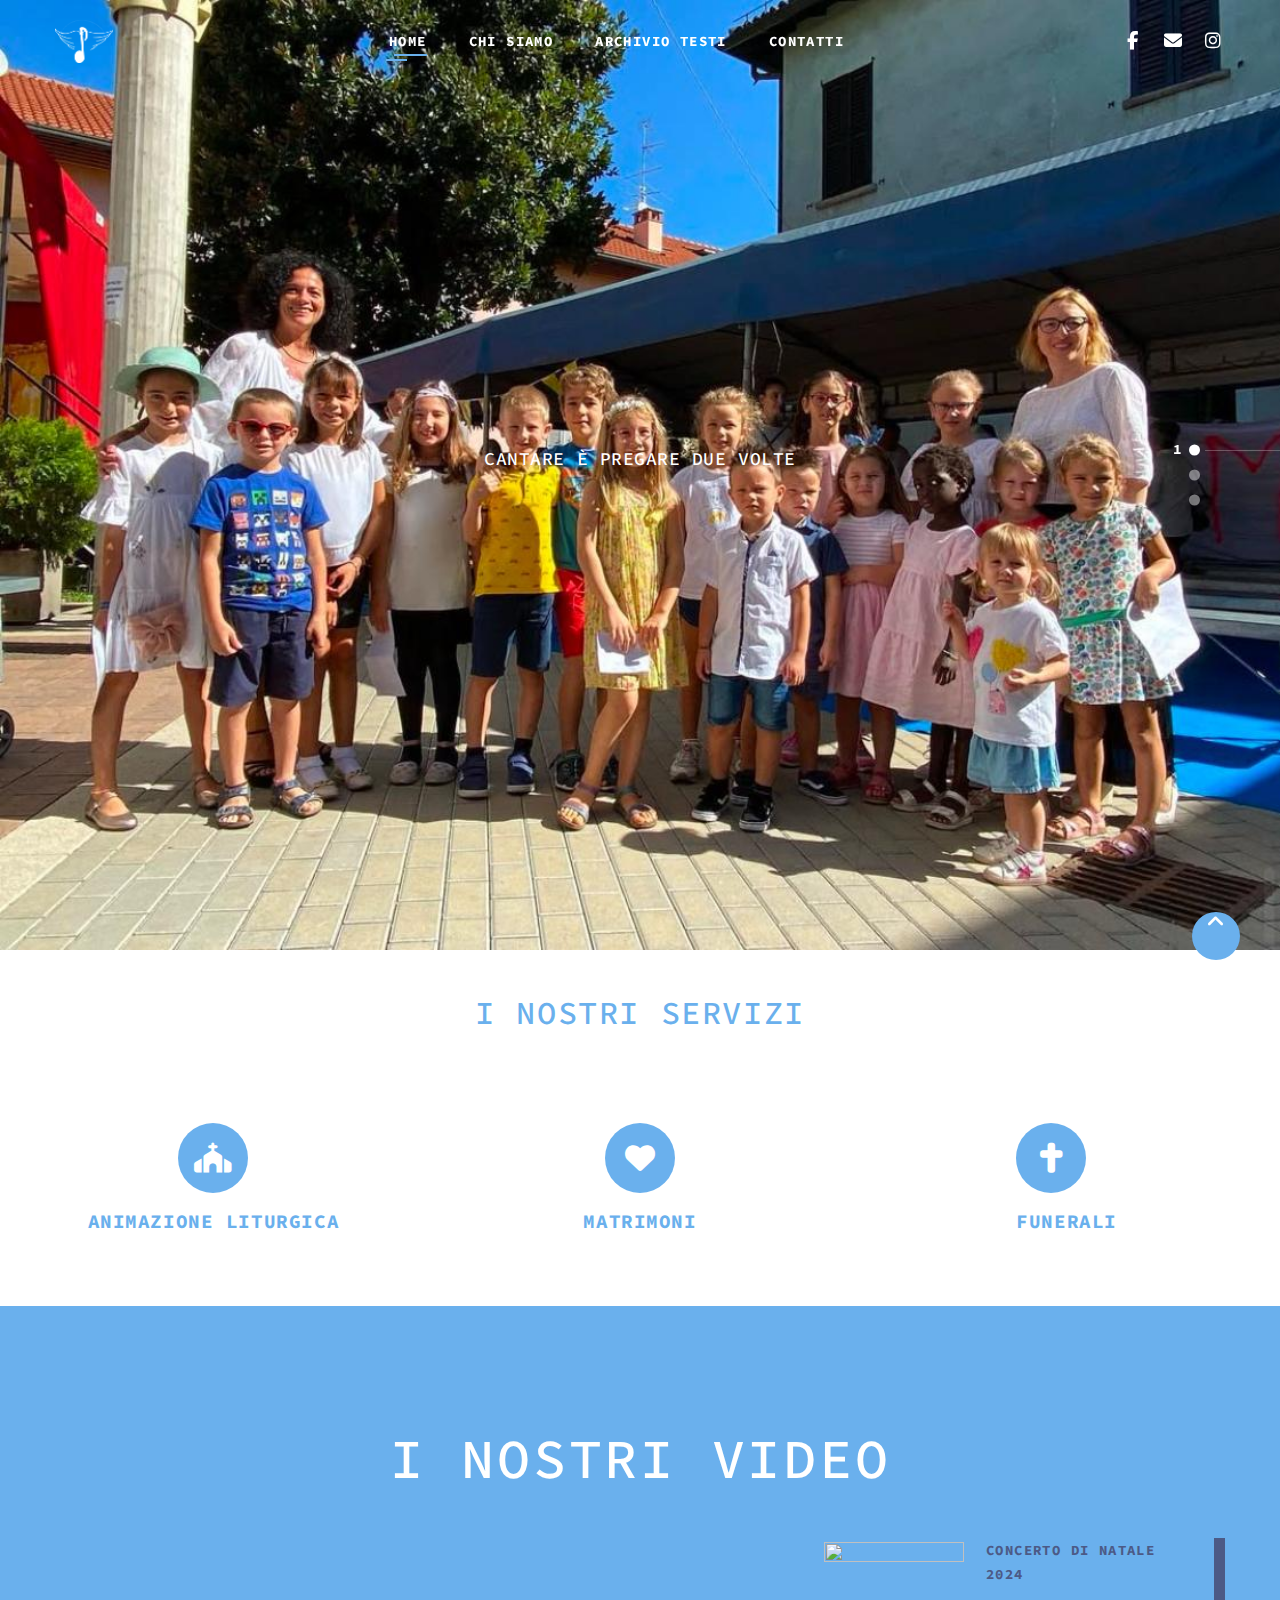
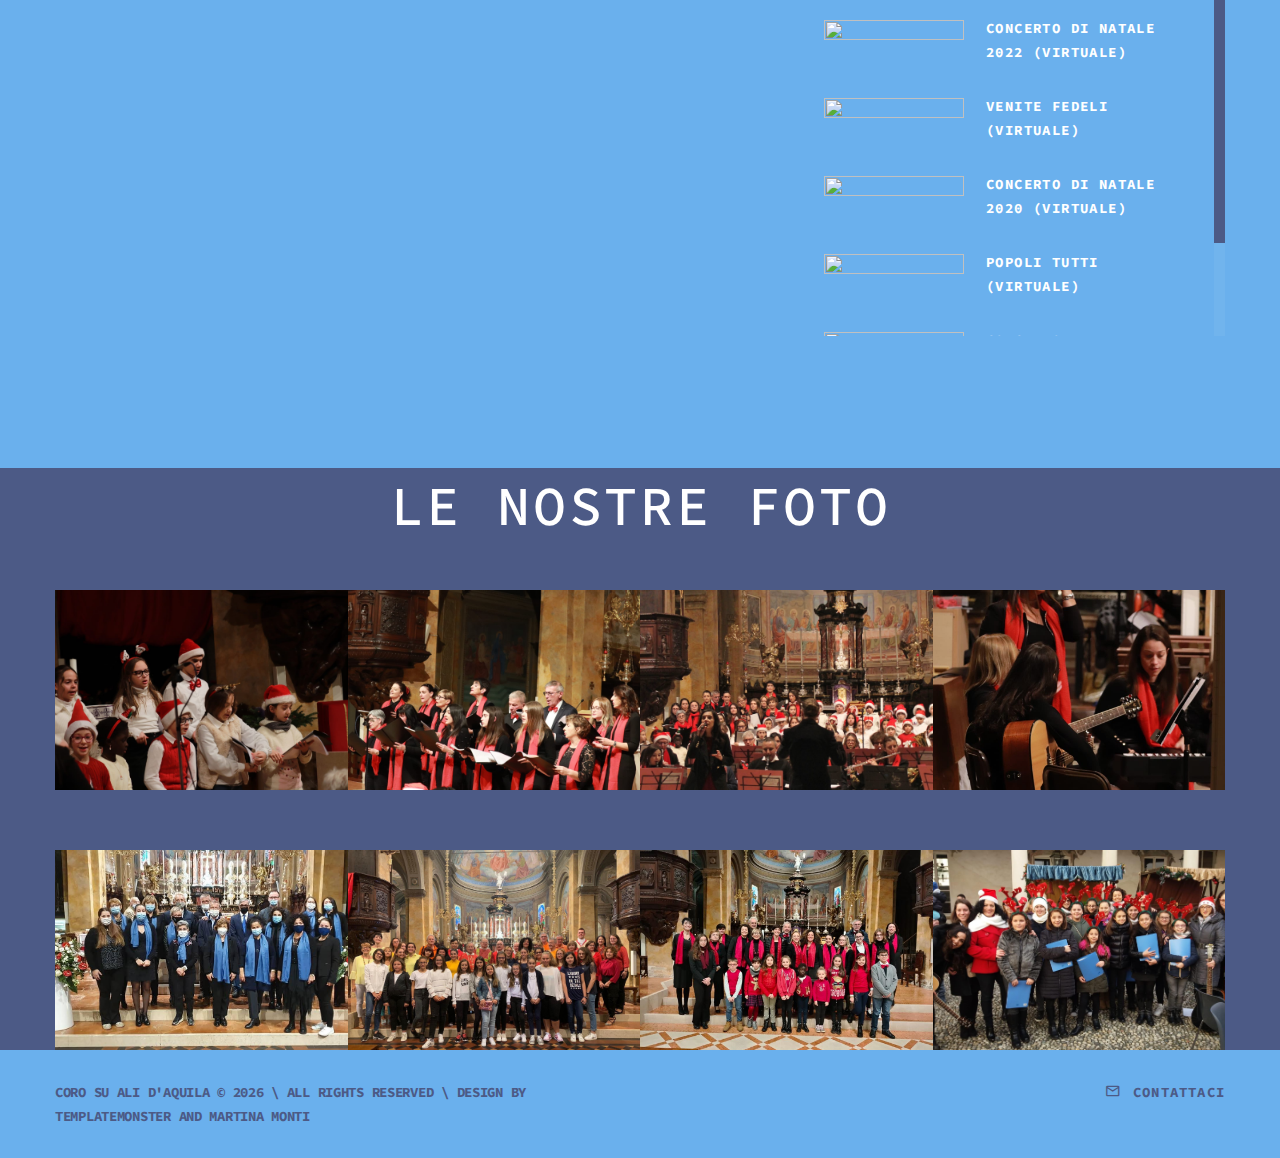
==== commit 5ddbb539: "servizi" ====
--- a/index.html
+++ b/index.html
@@ -135,27 +135,33 @@
         <div class="row">
             <div class="col-lg-4 col-sm-12">
                 <div class="service-item">
+                  <a href="testi.html">
                     <div class="service-icon">
                       <i class="fa-solid fa-church"></i>
                     </div>       
+                  </a>
                     <h5>Animazione Liturgica</h5>
               
                 </div>
             </div>
             <div class="col-lg-4 col-sm-12">
                 <div class="service-item">
+                  <a href="testi.html#matrimoni">
                     <div class="service-icon">
                       <i class="fas fa-heart"></i> 
                     </div>
+                    </a>
                     <h5>Matrimoni</h5>
                 </div>
             </div>
             <div class="col-lg-4 col-sm-12">
                 <div class="service-item">
+                  <a href="testi.html">
                     <div class="service-icon">
                         <i class="fas fa-cross"></i>
                     </div>
                     <h5>Funerali</h5>
+                  </a>
                 </div>
             </div>
         </div>
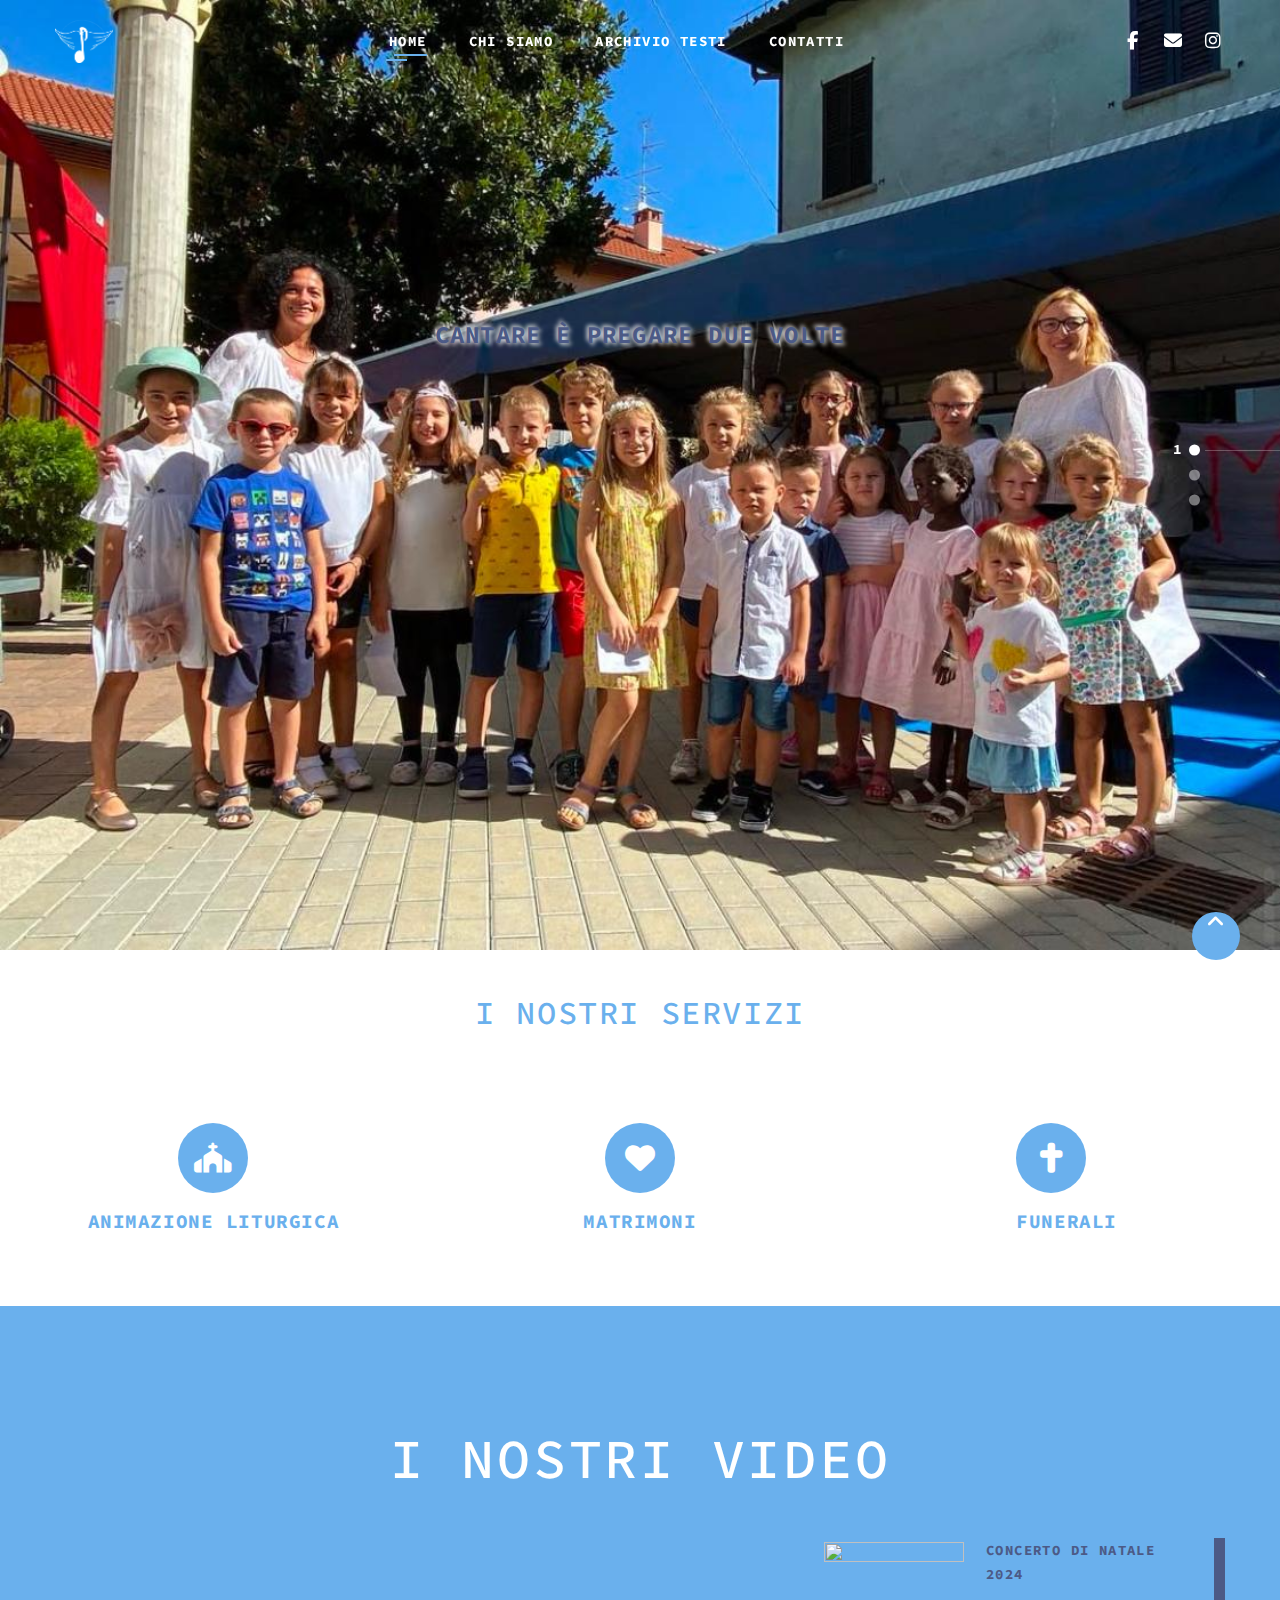
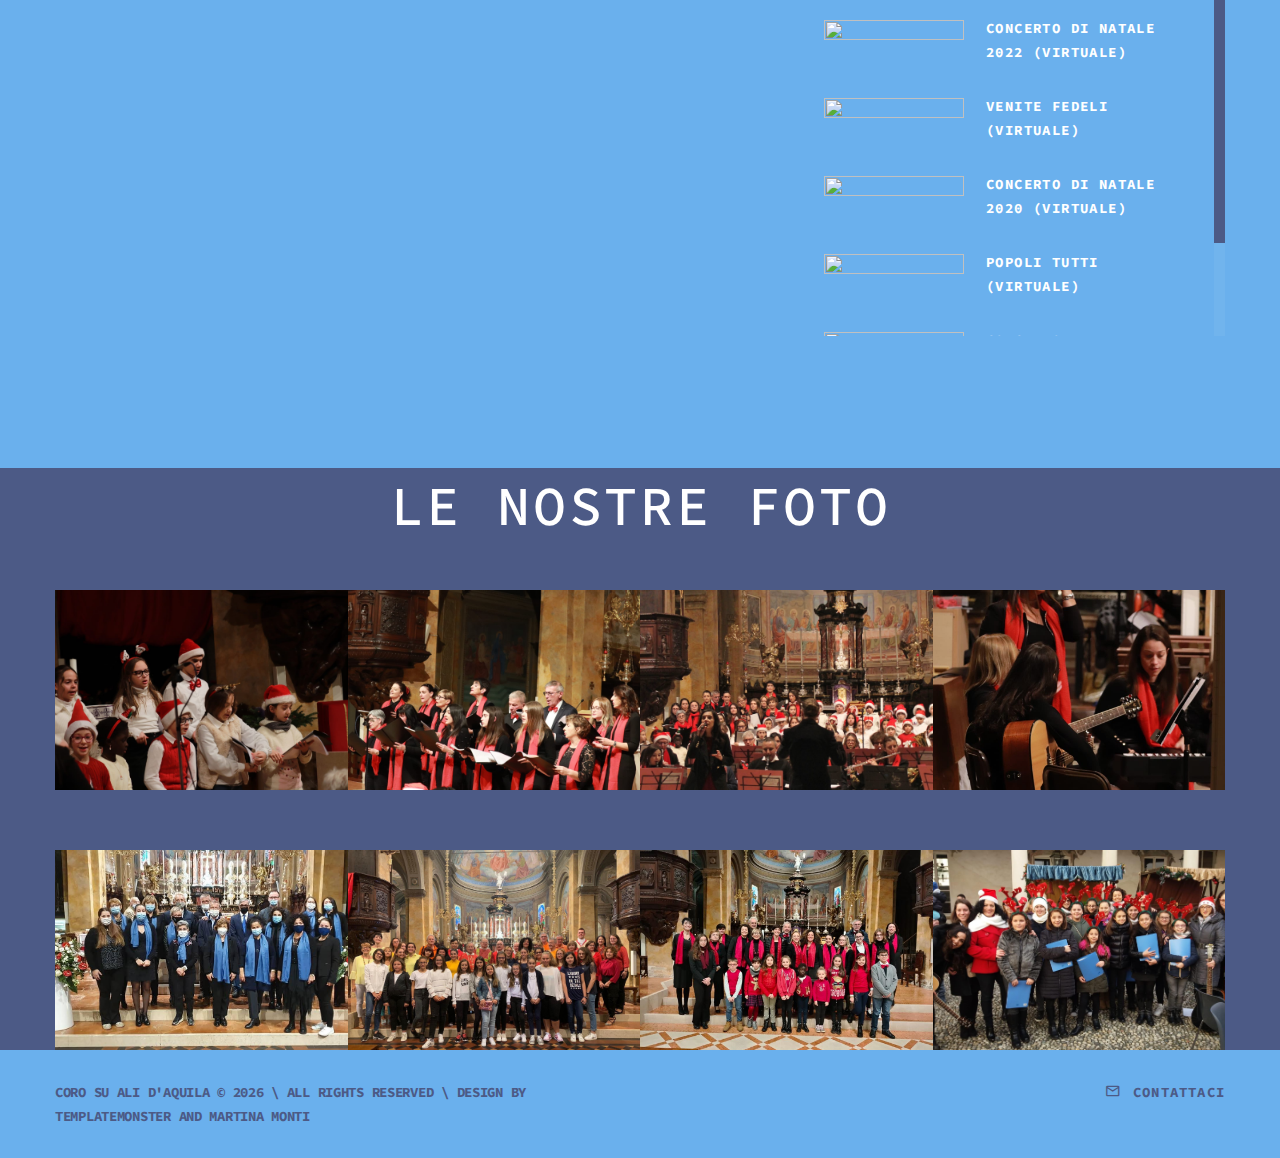
==== commit 3a23af55: "change initial phrase" ====
--- a/index.html
+++ b/index.html
@@ -79,7 +79,7 @@
               <div class="container">
                 <div class="row justify-content-lg-center">
                   <div class="col-lg-8">
-                    <h5 data-caption-animate="fadeInUp" data-caption-delay="100">Cantare è pregare due volte</h5>
+                    <h4 data-caption-animate="fadeInUp" data-caption-delay="100">Cantare è pregare due volte</h4>
                     <h1 data-caption-animate="fadeInUp" data-caption-delay="200"> </h1>
                   </div>
                 </div>
@@ -91,7 +91,7 @@
               <div class="container">
                 <div class="row justify-content-lg-center">
                   <div class="col-lg-8">
-                    <h5 data-caption-animate="fadeInUp" data-caption-delay="100">Chi ha il cuore contento, sempre canta</h5>
+                    <h4 data-caption-animate="fadeInUp" data-caption-delay="100">Chi ha il cuore contento, sempre canta</h4>
                   </div>
                 </div>
               </div>
@@ -102,7 +102,7 @@
               <div class="container">
                 <div class="row justify-content-lg-center">
                   <div class="col-lg-8">
-                    <h5 data-caption-animate="fadeInUp" data-caption-delay="100">mettere un frase</h5>
+                    <h4 data-caption-animate="fadeInUp" data-caption-delay="100">Cammineremo insieme a te</h4>
                   </div>
                 </div>
               </div>
@@ -146,7 +146,7 @@
             </div>
             <div class="col-lg-4 col-sm-12">
                 <div class="service-item">
-                  <a href="testi.html#matrimoni">
+                  <a href="testi.html">
                     <div class="service-icon">
                       <i class="fas fa-heart"></i> 
                     </div>
@@ -183,7 +183,7 @@
               </div>
               <div class="tab-pane fade" id="tabs-2-2">
                 <div class="entry-video embed-responsive embed-responsive-16by9">
-                  <iframe width="886" height="668" src="preview" allowfullscreen=""></iframe>
+                  <iframe width="886" height="668" src="https://drive.google.com/file/d/117Y2aUO2pdezWmtEZihZKSCTigFtfiPs/preview" allowfullscreen=""></iframe>
                 </div>
               </div>
               
@@ -224,7 +224,7 @@
                     </div></a></li>
                 <li class="nav-item" role="presentation"><a class="nav-link" href="#tabs-2-2" data-toggle="tab">
                     <div class="nav-video">
-                      <figure class="nav-video-figure"><img src="/preview" alt="" width="140" height="40"/>
+                      <figure class="nav-video-figure"><img src="https://drive.google.com/file/d/117Y2aUO2pdezWmtEZihZKSCTigFtfiPs/preview" alt="" width="140" height="40"/>
                       </figure>
                       <h6 class="nav-video-title">Concerto di Natale 2022 (virtuale)</h6>
                     </div></a></li>
--- a/css/style.css
+++ b/css/style.css
@@ -3294,6 +3294,13 @@
 	line-height: 1.5;
 }
 
+.swiper-slide-caption h4 {
+	color: var(--secondary-color);
+	margin-top: -150px;
+	text-shadow: 2px 2px 4px rgba(255, 255, 255, 0.8), -2px -2px 4px rgba(255, 255, 255, 0.8); /* Contorno bianco per il testo */
+	font-weight: bold;
+}
+
 .swiper-slide {
 	position: relative;
 	display: flex;
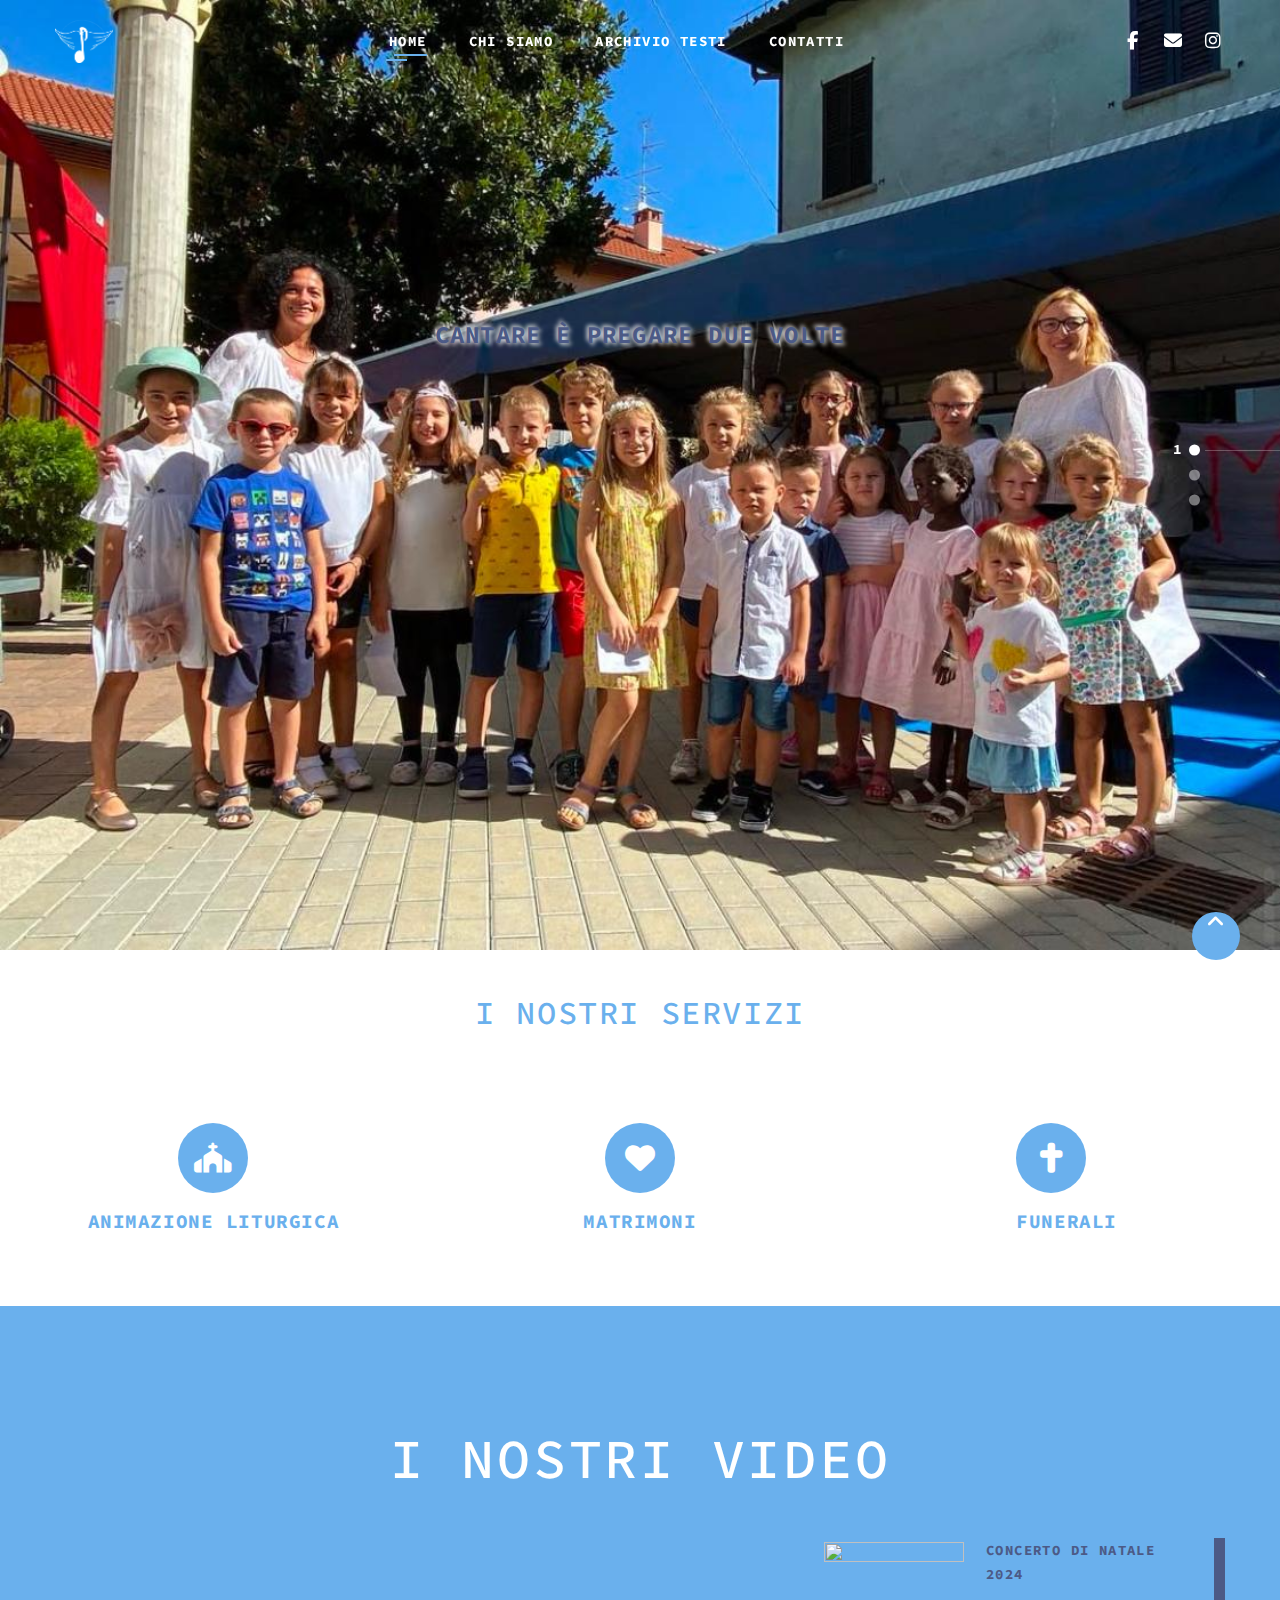
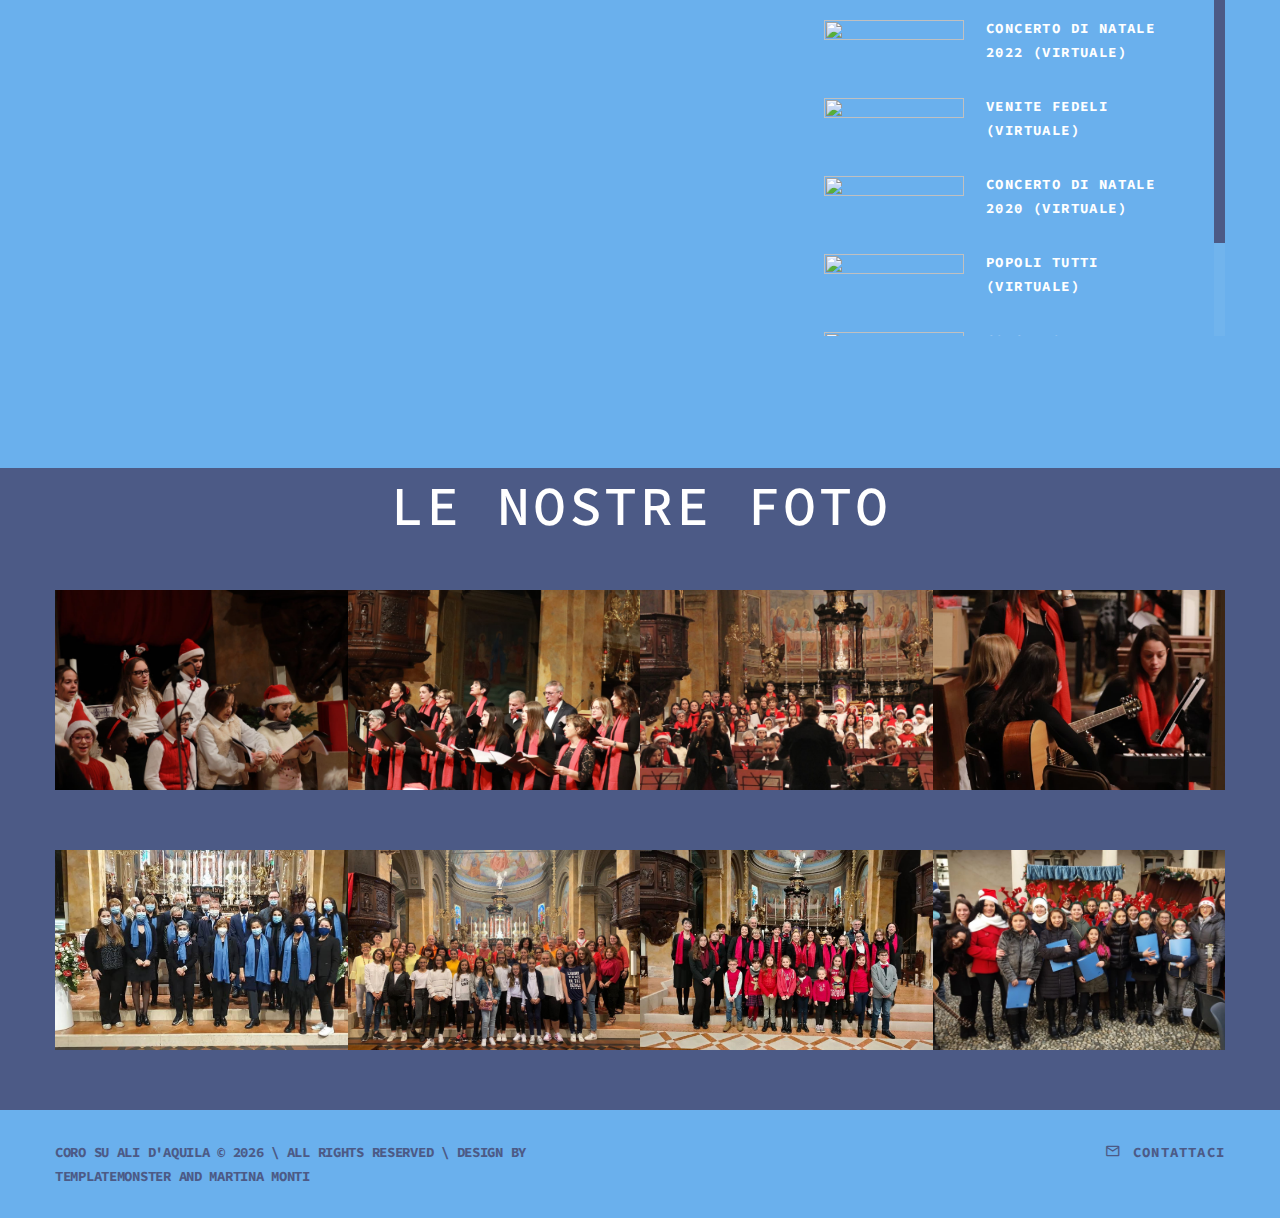
==== commit bd7184da: "change initial phrase" ====
--- a/index.html
+++ b/index.html
@@ -354,7 +354,7 @@
             </div>
           </div>
         </div>
-      
+        <div class="row no-gutters"></div>
         </div>
       </section>
 
--- a/css/style.css
+++ b/css/style.css
@@ -1564,6 +1564,7 @@
 	outline-offset: 0;
 	cursor: pointer;
 	-webkit-appearance: none;
+	appearance: none;
 }
 
 .rd-navbar-search-toggle::-moz-focus-inner {
@@ -3120,10 +3121,6 @@
 	touch-action: pan-x;
 }
 
-/* Coverflow */
-.swiper-container-coverflow .swiper-wrapper {
-	/* Windows 8 IE 10 fix */
-}
 
 .swiper-container-fade.swiper-container-free-mode .swiper-slide {
 	transition-timing-function: ease-out;
@@ -3678,6 +3675,7 @@
 	outline-offset: 0;
 	cursor: pointer;
 	-webkit-appearance: none;
+	appearance: none;
 	position: absolute;
 	top: 0;
 	right: 0;
@@ -4741,6 +4739,7 @@
 	-ms-touch-action: pan-Y;
 	touch-action: manipulation;
 	-moz-backface-visibility: hidden;
+	backface-visibility: hidden;
 	/* fix firefox animation glitch */
 }
 
@@ -4913,6 +4912,7 @@
 	background: var(--text-color-white);
 	display: block;
 	-webkit-backface-visibility: visible;
+	backface-visibility: visible;
 	transition: opacity 200ms ease;
 	border-radius: 10em;
 }
@@ -5269,7 +5269,6 @@
 
 .lg-icon {
 	font-family: 'lg';
-	speak: none;
 	font-style: normal;
 	font-weight: normal;
 	font-variant: normal;
@@ -8044,21 +8043,6 @@
 	color: var(--primary-color);
 }
 
-.jp-player-init {
-	/**
-	 * Player
-	 * -----------------------------------------------------------------------------
-	 */
-	/* jPlayer: Cotrols
-	----------------------------------------------- */
-	/* jPlayer: Progress Bar
-	----------------------------------------------- */
-	/* jPlayer: Volume Bar
-	----------------------------------------------- */
-	/* Diagonal Background Bars */
-	/* jPlayer: Playlist
-	----------------------------------------------- */
-}
 
 .jp-player-init.jp-player-fixed {
 	position: fixed;
@@ -9274,6 +9258,7 @@
 	padding-right: 20px;
 	text-align: center;
 	-moz-appearance: textfield;
+	appearance: textfield;
 	color: #000000;
 	font-family: "Open Sans", -apple-system, BlinkMacSystemFont, "Segoe UI", Roboto, "Helvetica Neue", Arial, sans-serif;
 }
@@ -11681,7 +11666,6 @@
 	display: inline-block;
 	font-weight: 400;
 	font-style: normal;
-	speak: none;
 	text-transform: none;
 }
 
@@ -12480,6 +12464,7 @@
 	background-image: none;
 	border-radius: 0;
 	-webkit-appearance: none;
+	appearance: none;
 	transition: .3s ease-in-out;
 	border: 0;
 	border-bottom: 1px solid rgba(255, 255, 255, 0.5);
@@ -12761,6 +12746,7 @@
 .toggle-custom {
 	padding-left: 60px;
 	-webkit-appearance: none;
+	appearance: none;
 }
 
 .toggle-custom:checked ~ .checkbox-custom-dummy::after {
@@ -14047,7 +14033,7 @@
 
 .snackbars-right {
 	display: inline-block;
-	float: right;
+	text-align: right;
 	text-transform: uppercase;
 }
 
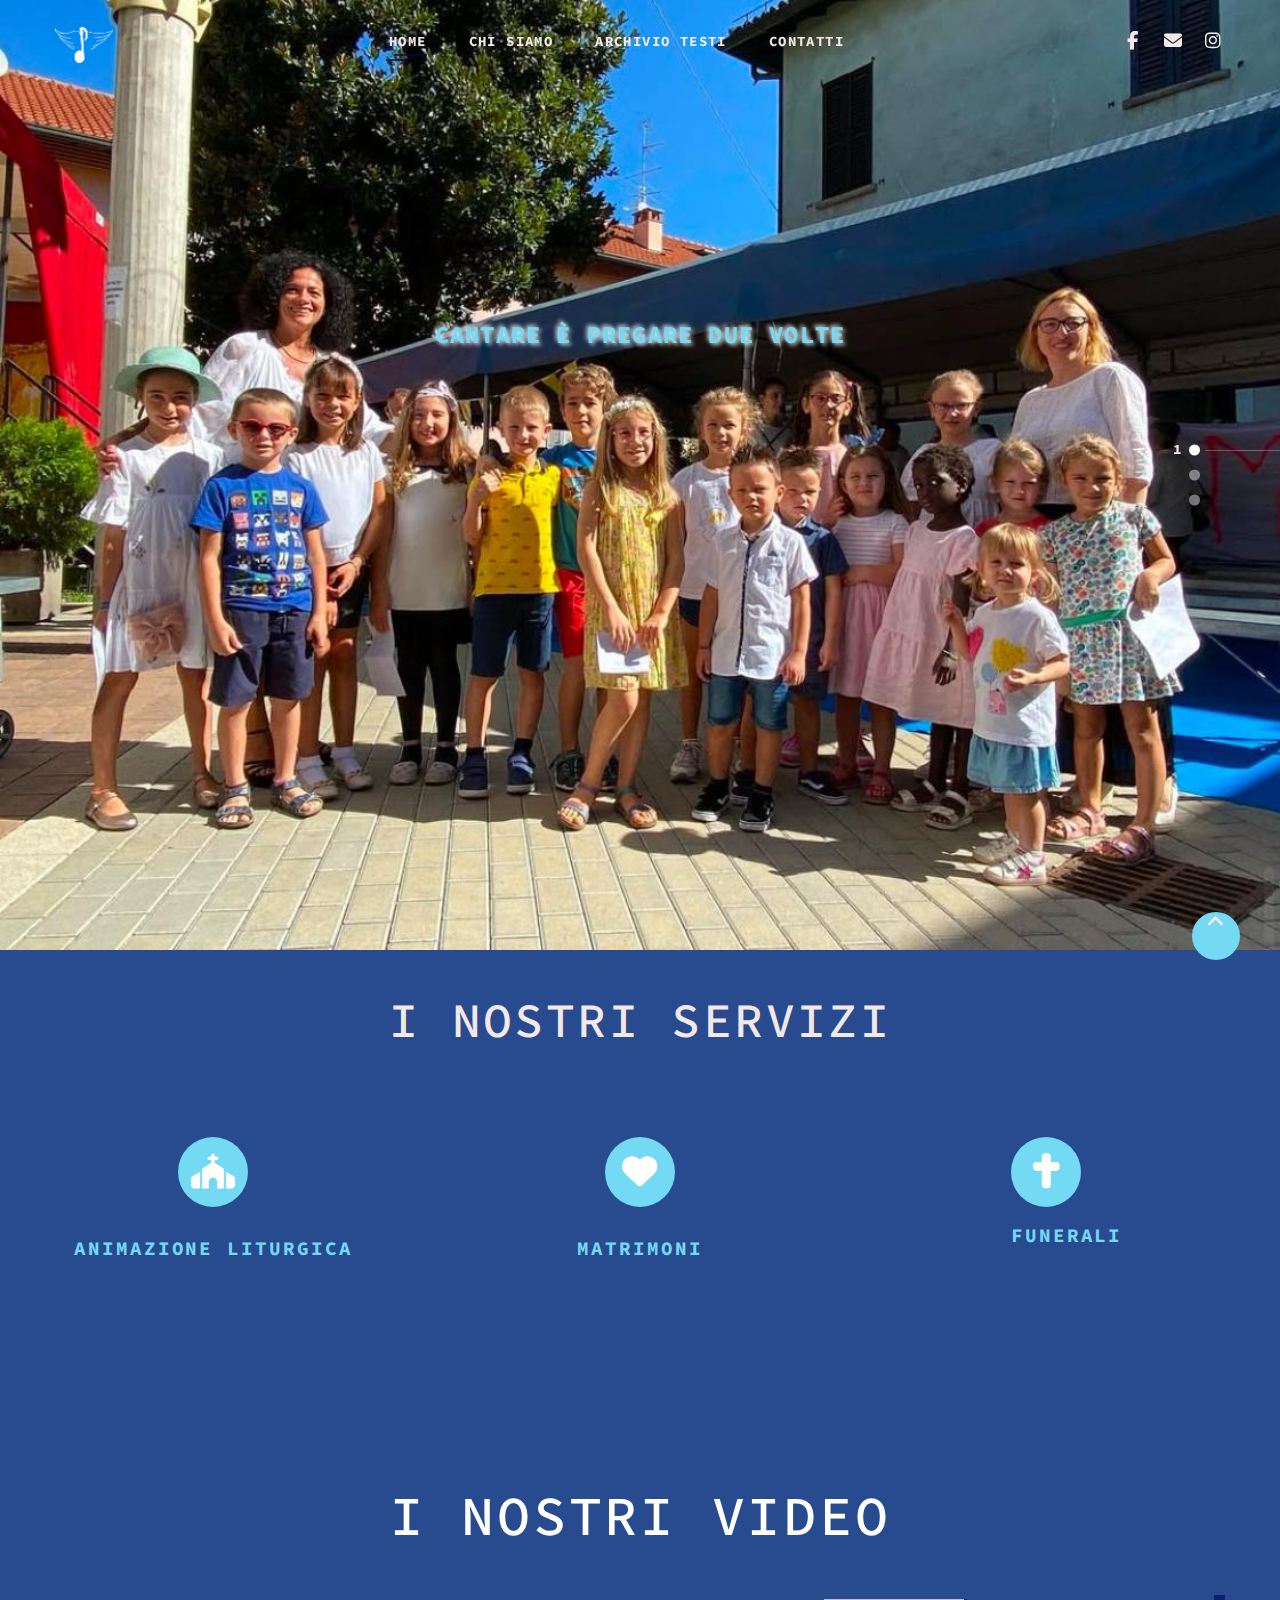
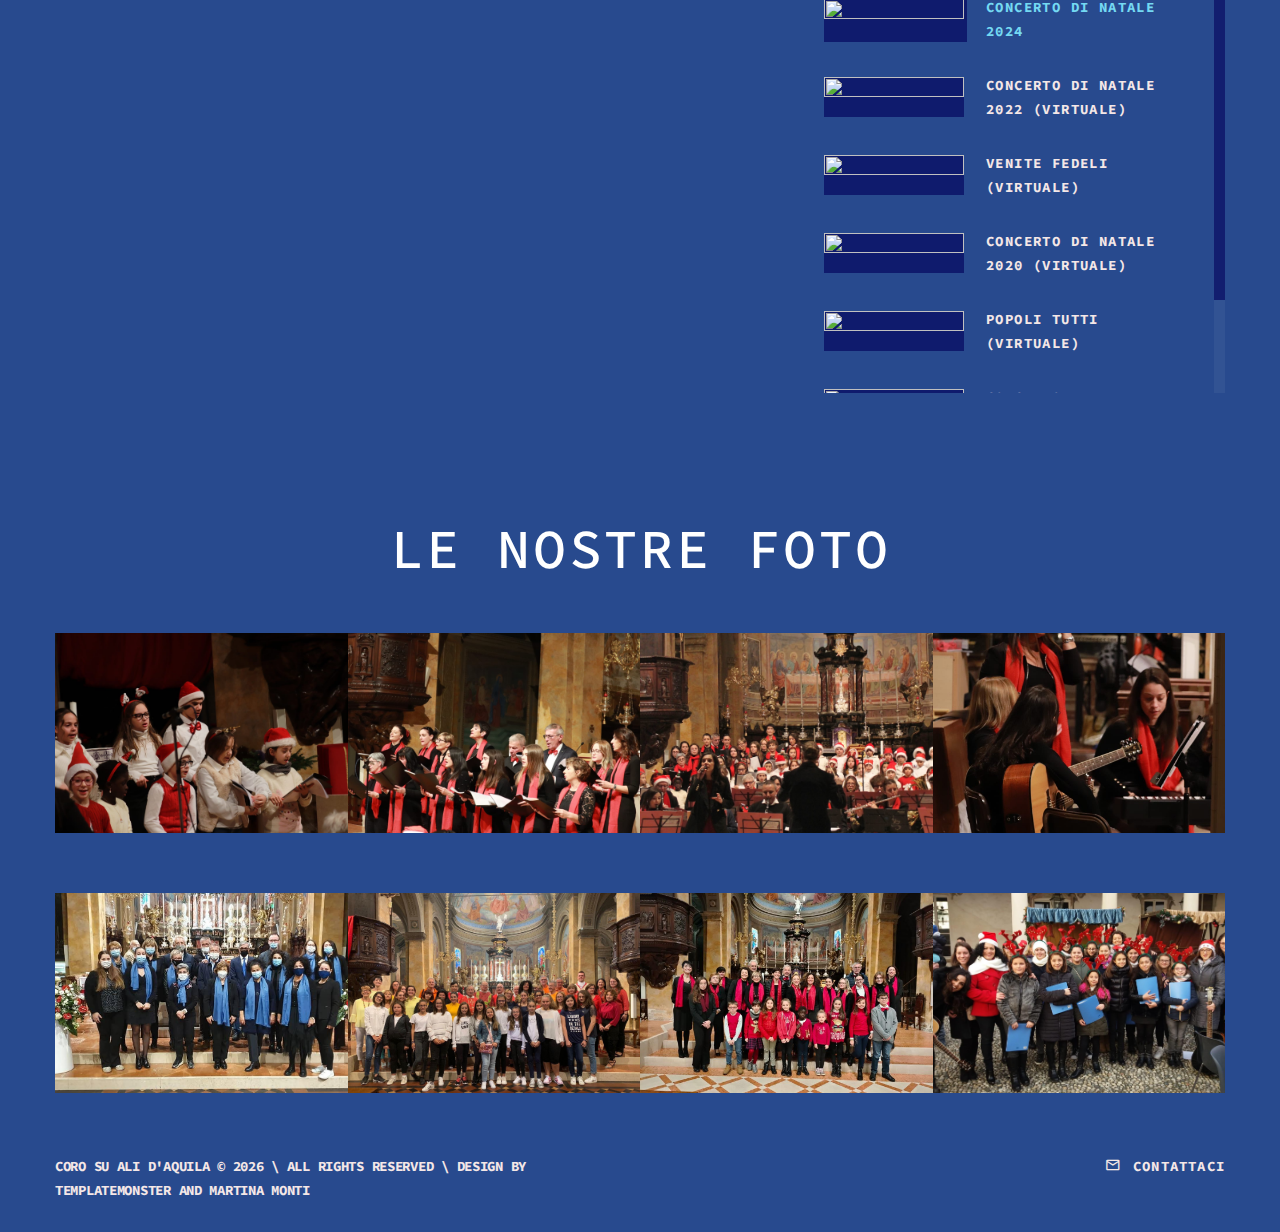
==== commit e90f07fc: "change color" ====
--- a/index.html
+++ b/index.html
@@ -11,7 +11,7 @@
     <link rel="stylesheet" href="css/fonts.css">
     <link rel="stylesheet" href="css/style.css">
     <link href="https://cdnjs.cloudflare.com/ajax/libs/font-awesome/6.7.2/css/all.min.css" rel="stylesheet">
-    <style>.ie-panel{display: none;background: #2f8daf;padding: 10px 0;box-shadow: 3px 3px 5px 0 rgba(0,0,0,.3);clear: both;text-align:center;position: relative;z-index: 1;} html.ie-10 .ie-panel, html.lt-ie-10 .ie-panel {display: block;}</style>
+    <style>.ie-panel{display: none;background: #2f8daf; padding: 10px 0;box-shadow: 3px 3px 5px 0 rgba(0,0,0,.3);clear: both;text-align:center;position: relative;z-index: 1;} html.ie-10 .ie-panel, html.lt-ie-10 .ie-panel {display: block;}</style>
   </head>
   <body>
     <div class="preloader">
@@ -32,7 +32,9 @@
       <header class="section page-header">
         <!--RD Navbar-->
         <div class="rd-navbar-wrap" style="position: absolute">
-          <nav class="rd-navbar rd-navbar-classic" data-layout="rd-navbar-fixed" data-sm-layout="rd-navbar-fixed" data-md-layout="rd-navbar-fixed" data-md-device-layout="rd-navbar-fixed" data-lg-layout="rd-navbar-fixed" data-lg-device-layout="rd-navbar-fixed" data-xl-layout="rd-navbar-static" data-xl-device-layout="rd-navbar-static" data-xxl-layout="rd-navbar-static" data-xxl-device-layout="rd-navbar-static" data-lg-stick-up-offset="46px" data-xl-stick-up-offset="46px" data-xxl-stick-up-offset="46px" data-lg-stick-up="true" data-xl-stick-up="true" data-xxl-stick-up="true">
+          <nav class="rd-navbar rd-navbar-classic" data-layout="rd-navbar-fixed" data-sm-layout="rd-navbar-fixed" 
+          data-md-layout="rd-navbar-fixed" data-md-device-layout="rd-navbar-fixed" data-lg-layout="rd-navbar-fixed" data-lg-device-layout="rd-navbar-fixed" data-xl-layout="rd-navbar-static" data-xl-device-layout="rd-navbar-static" data-xxl-layout="rd-navbar-static" data-xxl-device-layout="rd-navbar-static" 
+          data-lg-stick-up-offset="46px" data-xl-stick-up-offset="46px" data-xxl-stick-up-offset="46px" data-lg-stick-up="true" data-xl-stick-up="true" data-xxl-stick-up="true">
             <div class="rd-navbar-collapse-toggle rd-navbar-fixed-element-1" data-rd-navbar-toggle=".rd-navbar-collapse"><span></span></div>
             <div class="rd-navbar-main-outer">
               <div class="rd-navbar-main">
@@ -264,52 +266,52 @@
         </div>
       </section>
 
-      <section class="section text-center" data-lightgallery="group">
-        <div class="container">
-         <h6 class="text-gray-600"> </h6>
-          <h2>Le nostre foto</h2>
+    <section class="section bg-default text-center" data-lightgallery="group">
+      <div class="container">
+         
+       <h2>Le nostre foto</h2>
         <div class="row no-gutters">
-          <div class="col-lg-3 col-sm-6">
-            <div class="thumbnail-classic">
-              <a class="thumbnail-classic-figure" data-lightgallery="item" href="images/foto coro/bambini.JPG">
-                <img src="images/foto coro/bambini.JPG" alt="" >
-              </a>
-              <div class="thumbnail-classic-caption">
-                <h5 class="thumbnail-classic-title">Concerto Natale 2024</h5>
-                <time class="thumbnail-classic-time" datetime="2019-09-19">Dic 20, 2024</time>
-              </div>
-            </div>
-          </div>
-          <div class="col-lg-3 col-sm-6">
-            <div class="thumbnail-classic">
-              <a class="thumbnail-classic-figure" data-lightgallery="item" href="images/foto coro/coro.JPG">
-                <img src="images/foto coro/coro.JPG" alt=""/></a>
-              <div class="thumbnail-classic-caption">
-                <h5 class="thumbnail-classic-title">Concerto Natale 2024</h5>
-                <time class="thumbnail-classic-time" datetime="2019-09-19">Dic 20, 2024</time>
-              </div>
-            </div>
-          </div>
-          <div class="col-lg-3 col-sm-6">
-            <div class="thumbnail-classic">
-              <a class="thumbnail-classic-figure" data-lightgallery="item" href="images/foto coro/fotoconbanda.JPG">
-                <img src="images/foto coro/fotoconbanda.JPG" alt="" /></a>
-              <div class="thumbnail-classic-caption">
-                <h5 class="thumbnail-classic-title">Concerto Natale 2024</h5>
-                <time class="thumbnail-classic-time" datetime="2019-09-19">Dic 20, 2024</time>
-              </div>
-            </div>
-          </div>
-          <div class="col-lg-3 col-sm-6">
-            <div class="thumbnail-classic">
-              <a class="thumbnail-classic-figure" data-lightgallery="item" href="images/foto coro/musicisti.JPG">
-                <img src="images/foto coro/musicisti.JPG" alt="" /></a>
-              <div class="thumbnail-classic-caption">
-                <h5 class="thumbnail-classic-title">Concerto Natale 2024</h5>
-                <time class="thumbnail-classic-time" datetime="2019-09-19">Dic 20, 2024</time>
-              </div>
-            </div>
-          </div>
+            <div class="col-lg-3 col-sm-6">
+              <div class="thumbnail-classic">
+                <a class="thumbnail-classic-figure" data-lightgallery="item" href="images/foto coro/bambini.JPG">
+                  <img src="images/foto coro/bambini.JPG" alt="" >
+                </a>
+                <div class="thumbnail-classic-caption">
+                  <h5 class="thumbnail-classic-title">Concerto Natale 2024</h5>
+                  <time class="thumbnail-classic-time" datetime="2019-09-19">Dic 20, 2024</time>
+                </div>
+              </div>
+            </div>
+            <div class="col-lg-3 col-sm-6">
+              <div class="thumbnail-classic">
+                <a class="thumbnail-classic-figure" data-lightgallery="item" href="images/foto coro/coro.JPG">
+                  <img src="images/foto coro/coro.JPG" alt=""/></a>
+                <div class="thumbnail-classic-caption">
+                  <h5 class="thumbnail-classic-title">Concerto Natale 2024</h5>
+                  <time class="thumbnail-classic-time" datetime="2019-09-19">Dic 20, 2024</time>
+                </div>
+              </div>
+            </div>
+            <div class="col-lg-3 col-sm-6">
+              <div class="thumbnail-classic">
+                <a class="thumbnail-classic-figure" data-lightgallery="item" href="images/foto coro/fotoconbanda.JPG">
+                  <img src="images/foto coro/fotoconbanda.JPG" alt="" /></a>
+                <div class="thumbnail-classic-caption">
+                  <h5 class="thumbnail-classic-title">Concerto Natale 2024</h5>
+                  <time class="thumbnail-classic-time" datetime="2019-09-19">Dic 20, 2024</time>
+                </div>
+              </div>
+            </div>
+            <div class="col-lg-3 col-sm-6">
+              <div class="thumbnail-classic">
+                <a class="thumbnail-classic-figure" data-lightgallery="item" href="images/foto coro/musicisti.JPG">
+                  <img src="images/foto coro/musicisti.JPG" alt="" /></a>
+                <div class="thumbnail-classic-caption">
+                  <h5 class="thumbnail-classic-title">Concerto Natale 2024</h5>
+                  <time class="thumbnail-classic-time" datetime="2019-09-19">Dic 20, 2024</time>
+                </div>
+              </div>
+            </div>
         </div>
         
         <div class="row no-gutters">
@@ -354,8 +356,14 @@
             </div>
           </div>
         </div>
-        <div class="row no-gutters"></div>
-        </div>
+        <div class="row no-gutters">
+          <div class="col-lg-3 col-sm-6">
+            <div class="thumbnail-classic">
+            </div>
+          </div>
+        </div>
+
+       </div>
       </section>
 
 
--- a/css/style.css
+++ b/css/style.css
@@ -60,9 +60,19 @@
 
 /* color */
 :root {
-	--primary-color: #6ab0ed;  /* azzurro  #64c1ec*/
-	--secondary-color: #4c5a86; /* blu scuro #222d4f*/
-	--text-color-white: #ffffff; /* Colore di sfondo */
+	--azzurro: #33A1FD;
+	--blu: #2176FF;
+	--giallo: #FDCA40;
+	--arancio: #F79834;
+	--grigio-scuro: #31393C;
+
+
+	--primary-color: #03055eac;  /* azzurro  #03045e*/
+	--secondary-color: #74d9f2;/*  #00b4d8 *#0077b6; */
+	--third-color: #03055eac;
+	--fourhcolor:  #90e0ef;
+	--last-color: #caf0f8;/* blu scuro #4c5a86*/
+	--text-color-white: #f4e7e7; /* Colore di sfondo */
 	--text-color-black: #151515; /* Colore del testo */
   }
   
@@ -824,7 +834,7 @@
 }
 
 .grid-demo-bordered .row {
-	border: 0 solid #4c5a86;
+	border: 0 solid var(--third-color);
 	border-top-width: 1px;
 }
 
@@ -842,7 +852,7 @@
 	top: 0;
 	bottom: 0;
 	left: -1px;
-	border-left: 1px solid #4c5a86;
+	border-left: 1px solid var(--third-color);
 }
 
 @media (min-width: 768px) {
@@ -858,7 +868,7 @@
 }
 
 .grid-demo-underlined .row {
-	border-bottom: 1px solid #4c5a86;
+	border-bottom: 1px solid var(--third-color);
 }
 
 .grid-demo-underlined [class*='col'] {
@@ -1020,7 +1030,6 @@
 
 p.rights {
 	font-family: "Source Code Pro", Monaco, Consolas, "Liberation Mono", "Courier New", monospace;
-	font-weight: 700;
 	letter-spacing: -.02em;
 }
 
@@ -1030,7 +1039,7 @@
 }
 
 p.rights a:hover {
-	color: var(--primary-color);
+	color: var(--secondary-color);
 }
 
 [style*='z-index: 1000;'] {
@@ -1308,18 +1317,21 @@
 	font-size: 20px;
 	line-height: 44px;
 	color: var(--text-color-white);
-	background: var(--primary-color);
+	background: var(--secondary-color);
 	overflow: hidden;
 	text-align: center;
 	text-decoration: none;
 	transition: .45s all ease-in-out;
 	transform: translate3d(0, 100px, 0);
-	border-radius: 10em;
+	border-radius: 6em;
+	display:  flex;
+	justify-content: center;
+	align-items: center;
 }
 
 .ui-to-top:hover {
 	color: var(--text-color-white);
-	background: var(--text-color-black);
+	background: var(--secondary-color);
 	text-decoration: none;
 }
 
@@ -1595,7 +1607,7 @@
 
 .rd-navbar-dropdown li > a:hover,
 .rd-megamenu-list li > a:hover {
-	color: var(--primary-color);
+	color: var(--secondary-color);
 }
 
 .rd-navbar-dropdown li > a, .rd-navbar-dropdown li > a::before,
@@ -1725,7 +1737,7 @@
 	left: -19px;
 	width: 214px;
 	padding: 17px 15px 24px 6px;
-	background: #233447;
+	background: var(--primary-color);
 	z-index: 5;
 }
 
@@ -1751,7 +1763,7 @@
 }
 
 .rd-navbar-static .rd-dropdown-item.focus .rd-dropdown-link, .rd-navbar-static .rd-dropdown-item.opened .rd-dropdown-link {
-	color: #00318b;
+	color: var(--primary-color);
 }
 
 .rd-navbar-static .rd-dropdown-link {
@@ -1759,7 +1771,7 @@
 }
 
 .rd-navbar-static .rd-dropdown-link:hover {
-	color: #00318b;
+	color: var(--primary-color);
 }
 
 .rd-navbar-static .rd-navbar-megamenu {
@@ -1767,7 +1779,7 @@
 	left: 0;
 	width: 100%;
 	max-width: 1200px;
-	background: #233447;
+	background: var(--primary-color);
 	overflow: hidden;
 }
 
@@ -1897,14 +1909,14 @@
 .rd-navbar-static.rd-navbar--is-clone.rd-navbar--is-stuck {
 	transform: translate3d(0, 0, 0);
 }
-
+/* barra con scroll */
 .rd-navbar-static.rd-navbar--is-stuck, .rd-navbar-static.rd-navbar--is-clone {
 	position: fixed;
 	left: 0;
 	top: 0;
 	right: 0;
 	z-index: 1080;
-	background: #1c2748;
+	background: var(--secondary-color);
 }
 
 .rd-navbar-static .rd-navbar--has-dropdown {
@@ -2289,23 +2301,23 @@
 .rd-navbar-fixed .rd-navbar-fixed--hidden {
 	display: none;
 }
-
+/*  barra in alto*/
 .rd-navbar-fixed .rd-navbar-panel {
 	color: var(--text-color-white);
 	box-shadow: none;
-	background: var(--secondary-color);
-}
-
+	background: var(--primary-color);
+}
+/* barra laterale colore sfondo */
 .rd-navbar-fixed .rd-navbar-nav-wrap {
 	color: var(--text-color-white);
-	background: var(--secondary-color);
+	background: var(--primary-color);
 	border: 1px solid #e5e7e9;
 	box-shadow: none;
 }
-
+/* parra laterale scritta e link active*/
 .rd-navbar-fixed .rd-nav-item:hover .rd-nav-link, .rd-navbar-fixed .rd-nav-item.focus .rd-nav-link, .rd-navbar-fixed .rd-nav-item.active .rd-nav-link, .rd-navbar-fixed .rd-nav-item.opened .rd-nav-link {
 	color: var(--text-color-white);
-	background: var(--primary-color);
+	background: var(--secondary-color);
 }
 
 .rd-navbar-fixed .rd-nav-item:hover > .rd-navbar-submenu-toggle, .rd-navbar-fixed .rd-nav-item.focus > .rd-navbar-submenu-toggle, .rd-navbar-fixed .rd-nav-item.active > .rd-navbar-submenu-toggle, .rd-navbar-fixed .rd-nav-item.opened > .rd-navbar-submenu-toggle {
@@ -2330,7 +2342,7 @@
 .rd-navbar-fixed .rd-navbar-dropdown > li.active > a,
 .rd-navbar-fixed .rd-navbar-dropdown > li.opened > a {
 	color: var(--text-color-white);
-	background: #4c5a86;
+	background: var(--third-color);
 }
 
 .rd-navbar-fixed .rd-navbar-megamenu .rd-megamenu-title {
@@ -2477,7 +2489,7 @@
 }
 
 .rd-navbar-sidebar .rd-nav-item.active .rd-nav-link {
-	color: #003590;
+	color: var(--secondary-color);
 }
 
 .rd-navbar-sidebar .rd-nav-item .rd-nav-link,
@@ -3291,6 +3303,8 @@
 	line-height: 1.5;
 }
 
+
+/* testo pagina iniziale sopra le foto*/
 .swiper-slide-caption h4 {
 	color: var(--secondary-color);
 	margin-top: -150px;
@@ -3608,7 +3622,7 @@
 	line-height: 1.7;
 	letter-spacing: .1em;
 	text-transform: uppercase;
-	color: #4c5a86;
+	color: var(--third-color);
 }
 
 .rd-search-results .match em {
@@ -3983,9 +3997,9 @@
 	}
 	.tabs-line .nav-link:hover,
 	.tabs-line .nav-link.active {
-		color: #4c5a86;
-		background: #4c5a86;
-		border-color: #4c5a86;
+		color: var(--third-color);
+		background: var(--third-color);
+		border-color: var(--third-color);
 	}
 }
 
@@ -4011,8 +4025,8 @@
 
 .tabs-corporate .nav-link:hover,
 .tabs-corporate .nav-link.active {
-	color: #4c5a86;
-	border-color: #4c5a86;
+	color: var(--third-color);
+	border-color: var(--third-color);
 }
 
 .tabs-corporate .tab-content {
@@ -4051,7 +4065,7 @@
 	}
 	.tabs-horizontal.tabs-corporate .nav-link.active,
 	.tabs-horizontal.tabs-corporate .nav-link:hover {
-		color: #4c5a86;
+		color: var(--third-color);
 		background-color: transparent;
 	}
 	.tabs-horizontal.tabs-corporate .nav-link.active::before,
@@ -4083,7 +4097,7 @@
 		left: 0;
 		height: 4px;
 		width: 0;
-		background: #4c5a86;
+		background: var(--third-color);
 		transition: .22s ease;
 	}
 	.tabs-horizontal.tabs-line .nav-link.active,
@@ -4199,7 +4213,7 @@
 }
 
 .tabs-albums .nav-link.active {
-	color: #4c5a86;
+	color: var(--secondary-color);
 	background-color: transparent;
 }
 
@@ -7929,7 +7943,7 @@
 }
 
 .mCSB_scrollTools .mCSB_dragger .mCSB_dragger_bar {
-	background-color: #4c5a86;
+	background-color: var(--third-color);
 }
 
 .mCSB_scrollTools .mCSB_dragger:hover .mCSB_dragger_bar,
@@ -8195,7 +8209,7 @@
 
 .jp-player-init .jp-play-bar,
 .jp-player-init .jp-volume-bar-value {
-	background-color: #4c5a86;
+	background-color: var(--third-color);
 }
 
 .jp-state-playing .jp-mute:before {
@@ -8617,7 +8631,7 @@
 	width: 70px;
 	height: 10px;
 	cursor: pointer;
-	background: #4c5a86;
+	background: var(--third-color);
 	border-radius: 5px;
 	box-shadow: inset 0 1px 4px rgba(0, 0, 0, 0.4), 0 1px 0 rgba(255, 255, 255, 0.4);
 }
@@ -8848,6 +8862,7 @@
 	background-color: #e1e1e1;
 }
 
+/* per jp-player */
 .jp-modern .jp-playlist {
 	margin-top: 35px;
 }
@@ -8859,7 +8874,7 @@
 @media (min-width: 576px) {
 	.jp-modern .jp-playlist-inner {
 		column-count: 2;
-		max-width: 100%;
+		max-width: 90%;
 	}
 }
 
@@ -8886,7 +8901,7 @@
 }
 
 .jp-modern .jp-playlist-current {
-	color: #4c5a86;
+	color: var(--secondary-color);
 }
 
 .jp-modern .jp-play {
@@ -8916,7 +8931,7 @@
 }
 
 .jp-modern .jp-play-bar {
-	background-color: #4c5a86;
+	background-color: var(--secondary-color);
 }
 
 .jp-modern .jp-seek-bar,
@@ -8963,7 +8978,7 @@
 }
 
 .jp-modern .jp-modern-linklist li a:hover {
-	color: #4c5a86;
+	color: var(--third-color);
 }
 
 .jp-modern .jp-modern-linklist li + li::before {
@@ -9889,7 +9904,7 @@
 
 h4 a:hover,
 .heading-4 a:hover {
-	color: #4c5a86;
+	color: var(--third-color);
 }
 
 h5,
@@ -9969,7 +9984,7 @@
 }
 
 .text-gray-600 {
-	color: var(--secondary-color);
+	color: var(--text-color-white);
 }
 
 .custom-title {
@@ -10097,7 +10112,7 @@
 }
 
 a, a:focus, a:active {
-	color: var(--primary-color);
+	color: var(--secondary-color);
 }
 
 a:hover {
@@ -10260,7 +10275,7 @@
 
 .box-minimal-text p {
 	margin-top: 8px;
-	color: #4c5a86;
+	color: var(--third-color);
 }
 
 * + .box-minimal {
@@ -10386,13 +10401,13 @@
 }
 
 .box-event {
-	background-color: var(--text-color-white);
+	
 	padding: 19px 18px 22px 22px;
 	display: flex;
 	align-items: center;
 	justify-content: space-between;
-	color: var(--text-color-black);
-}
+}
+
 
 .box-event + .box-event {
 	margin-top: 24px;
@@ -10455,7 +10470,7 @@
 
 .box-event-text-title {
 	font-weight: 700;
-	color: var(--secondary-color);
+	color: var(--text-color-white);
 }
 
 .box-event-text-location {
@@ -10566,7 +10581,7 @@
 .box-event-mod-3 .box-event-text-location {
 	text-transform: none;
 	letter-spacing: .05em;
-	color: #4c5a86;
+	color: var(--third-color);
 }
 
 .box-about-title-wrap {
@@ -10576,9 +10591,10 @@
 .box-about-mega-title {
 	font-size: 72px;
 	line-height: 1;
-	color: rgba(255, 255, 255, 0.1);
+	color: rgba(255, 253, 253, 0.079);
 	font-weight: 900;
 }
+
 
 @media (min-width: 768px) {
 	.box-about-mega-title {
@@ -10599,6 +10615,7 @@
 	top: 50%;
 	left: 5px;
 	transform: translate(0, -50%);
+	color: var(--text-color-white)
 }
 
 @media (min-width: 992px) {
@@ -10609,6 +10626,7 @@
 
 .box-about-post-title {
 	margin-top: 20px;
+	color: (--text-color-white);
 }
 
 @media (min-width: 768px) {
@@ -10815,7 +10833,7 @@
 		width: 12px;
 		height: 12px;
 		border-radius: 10em;
-		background-color: #4c5a86;
+		background-color: var(--secondary-color);
 		left: -6px;
 		bottom: 0;
 		z-index: 1;
@@ -10824,7 +10842,7 @@
 
 .box-bio-year {
 	margin-top: 3px;
-	color: #4c5a86;
+	color: var(--secondary-color);
 	font-family: "Source Code Pro", Monaco, Consolas, "Liberation Mono", "Courier New", monospace;
 	font-weight: 500;
 	position: relative;
@@ -10870,7 +10888,7 @@
 
 .box-bio-text {
 	margin-top: 13px;
-	color: #4c5a86;
+	color: var(--text-color-white);
 	letter-spacing: .1em;
 }
 
@@ -10918,11 +10936,11 @@
 }
 
 .box-icon-classic-list a {
-	color: #4c5a86;
+	color: var(--text-color-white);
 }
 
 .box-icon-classic-list a:hover {
-	color: #4c5a86;
+	color: var(--secondary-color);
 }
 
 * + .box-comment {
@@ -10934,7 +10952,7 @@
 }
 
 .box-comment a:hover {
-	color: #4c5a86;
+	color: var(--third-color);
 }
 
 @media (min-width: 992px) {
@@ -11922,7 +11940,7 @@
 hr {
 	margin-top: 0;
 	margin-bottom: 0;
-	border-top: 1px solid #4c5a86;
+	border-top: 1px solid var(--third-color);
 }
 
 .divider {
@@ -12093,61 +12111,19 @@
 }
 
 .button-outline, .button-outline:focus {
-	color: #4c5a86;
+	color: var(--secondary-color);
 	background-color: transparent;
-	border-color: #4c5a86;
+	border-color: var(--secondary-color);
 }
 
 .button-outline:hover, .button-outline:active, .button-outline.active {
 	color: var(--text-color-white);
-	background-color: #4c5a86;
-	border-color: #4c5a86;
+	background-color: var(--secondary-color);
+	border-color: var(--secondary-color);
 }
 
 .button-outline.button-ujarak::before {
-	background: #4c5a86;
-}
-
-.button-default-outline, .button-default-outline:focus {
-	color: #4c5a86;
-	background-color: transparent;
-	border-color: var(--text-color-white);
-}
-
-.button-default-outline:hover, .button-default-outline:active, .button-default-outline.active {
-	color: var(--text-color-white);
-	background-color: #4c5a86;
-	border-color: #4c5a86;
-}
-
-.button-default-outline.button-ujarak::before {
-	background: #4c5a86;
-}
-
-.button-primary-outline, .button-primary-outline:focus {
-	color: var(--text-color-white);
-	background-color: transparent;
-	border-color: var(--text-color-white);
-}
-
-.button-primary-outline:hover, .button-primary-outline:active, .button-primary-outline.active {
-	color: var(--text-color-white);
-	background-color: var(--primary-color);
-	border-color: var(--primary-color);
-}
-
-.button-primary-outline.button-ujarak::before {
-	background: var(--primary-color);
-}
-
-.button-ghost {
-	border: 0;
-	background-color: transparent;
-}
-
-.button-ghost:hover {
-	color: var(--text-color-white);
-	background: var(--primary-color);
+	background: var(--secondary-color);
 }
 
 .button-facebook, .button-facebook:focus {
@@ -12182,21 +12158,7 @@
 	background: #2cb8f1;
 }
 
-.button-google, .button-google:focus {
-	color: var(--text-color-white);
-	background-color: #e75854;
-	border-color: #e75854;
-}
-
-.button-google:hover, .button-google:active, .button-google.active {
-	color: var(--text-color-white);
-	background-color: #e4423e;
-	border-color: #e4423e;
-}
-
-.button-google.button-ujarak::before {
-	background: #e4423e;
-}
+
 
 .button-shadow {
 	box-shadow: 0 10px 7px 0 rgba(0, 0, 0, 0.1);
@@ -13130,7 +13092,7 @@
 }
 
 .post-related-footer {
-	color: #4c5a86;
+	color: var(--third-color);
 	font-family: "Source Code Pro", Monaco, Consolas, "Liberation Mono", "Courier New", monospace;
 	display: flex;
 	justify-content: center;
@@ -13443,7 +13405,7 @@
 }
 
 .post-creative-time {
-	color: #4c5a86;
+	color: var(--third-color);
 	font-family: "Source Code Pro", Monaco, Consolas, "Liberation Mono", "Courier New", monospace;
 	letter-spacing: 0;
 }
@@ -13510,7 +13472,7 @@
 	display: block;
 	width: 25px;
 	height: 18px;
-	fill: #4c5a86;
+	fill: var(--third-color);
 	flex-shrink: 0;
 }
 
@@ -13528,7 +13490,7 @@
 }
 
 .quote-primary-text {
-	border-left: 1px solid #4c5a86;
+	border-left: 1px solid var(--third-color);
 	margin-left: 15px;
 	padding-left: 15px;
 }
@@ -13607,7 +13569,7 @@
 	bottom: 0;
 	text-align: center;
 	padding: 25px;
-	background: rgba(28, 39, 72, 0.68);
+	background: rgba(1, 34, 133, 0.68);
 	pointer-events: none;
 	transition: all 0.3s ease-in-out;
 }
@@ -13779,7 +13741,7 @@
 	position: relative;
 	padding-top: 60px;
 	text-align: center;
-	background-color: #9b9b9b;
+	background-color: var(--secondary-color);
 	background-position: center;
 }
 
@@ -13966,7 +13928,7 @@
 }
 
 .page-item.disabled > .page-link, .page-item.disabled > .page-link:hover, .page-item.disabled > .page-link:focus, .page-item.disabled > .page-link:active {
-	color: #4c5a86;
+	color: var(--third-color);
 	background-color: transparent;
 }
 
@@ -14057,12 +14019,12 @@
 }
 
 footer {
-	color: #4c5a86;
+	color: var(--text-color-white);
 }
 
 footer .footer-contact,
 footer p.rights {
-	color: #4c5a86;
+	color: var(--text-color-white);
 	font-weight: 700;
 }
 
@@ -14071,7 +14033,7 @@
 }
 
 footer a:hover {
-	color: var(--primary-color);
+	color: var(--text-color-white);
 }
 
 .footer-contact {
@@ -14865,26 +14827,39 @@
 /* Stile generale per la sezione */
 .services {
     padding: 50px 15px;
-    background-color: #ffffff /* Colore di sfondo per separare visivamente la sezione */
+    background-color: var(--primary-color) /* Colore di sfondo per separare visivamente la sezione */
 }
 
 .services h2 {
-    font-size: 2rem;
+    font-size: 3rem;
     margin-bottom: 30px;
-    color: var(--primary-color); /* Colore del titolo */
+    color: var(--text-color-white); /* Colore del titolo */
 }
 
 .services h3 {
     font-size: 2.5rem;
     margin-bottom: 30px;
-    color: var(--secondary-color); /* Colore del titolo */
+    color: var(--text-color-white); /* Colore del titolo */
+}
+
+.services h5 {
+    font-size: 1.2rem;
+    margin-bottom: 30px;
+    color: var(--secondary-color);
+    text-align: center; /* Centra il testo */
+    width: 100%; /* Consente al testo di occupare tutta la larghezza disponibile */
+    max-width: 600px; /* Impostare una larghezza massima per evitare che il testo si estenda troppo */
+    word-wrap: break-word; /* Se il testo è troppo lungo, va a capo */
+    overflow-wrap: break-word; /* Interrompe le parole troppo lunghe per adattarsi alla larghezza */
+    margin-left: auto; /* Centra il contenuto orizzontalmente */
+    margin-right: auto; /* Centra il contenuto orizzontalmente */
 }
 
 .services h6 {
     font-size: 1rem;
     margin-bottom: 30px;
-    color: var(--secondary-color);
-    text-align: justify; /* Centra il testo */
+    color: var(--text-color-white);
+    text-align: center; /* Centra il testo */
     width: 100%; /* Consente al testo di occupare tutta la larghezza disponibile */
     max-width: 600px; /* Impostare una larghezza massima per evitare che il testo si estenda troppo */
     word-wrap: break-word; /* Se il testo è troppo lungo, va a capo */
@@ -14914,33 +14889,80 @@
 }
 
 .service-icon {
-    display: flex;
     width: 70px; /* Dimensione del cerchio */
     height: 70px; /* Dimensione del cerchio */
     border-radius: 50%; /* Crea il cerchio */
-    background-color: var(--primary-color); /* Colore di sfondo del cerchio */
+    background-color: var(--secondary-color); /* Colore di sfondo del cerchio */
     display: flex;
     justify-content: center;
     align-items: center;
     margin-bottom: 15px; /* Distanza tra cerchio e titolo */
 	margin-top: 15px;
-}
+	position: relative;
+}
+
+
+.service-icon:hover {
+	transform: scale(1.2);
+}
+
+
+/* Assicurati che il contenitore delle note abbia position: relative */
+.notesContainer {
+	position: relative;
+	width: 100%;
+	height: 100%;
+  }
+  
+  /* Stile delle note con animazione */
+  .note {
+	position: absolute;
+	font-size: 30px;
+	opacity: 0;
+	animation: firework 1s forwards;
+  }
+  
+  /* Animazione esplosiva simile a un fuoco d'artificio */
+  @keyframes firework {
+	0% {
+	  opacity: 1;
+	  transform: scale(1) translate(0, 0);
+	}
+	50% {
+	  opacity: 1;
+	  transform: scale(1.5) translate(var(--x), var(--y));
+	}
+	100% {
+	  opacity: 0;
+	  transform: scale(2) translate(var(--x), var(--y));
+	}
+  }
+  
 
 .service-icon i {
     color: white; /* Colore delle icone */
-    font-size: 30px; /* Dimensione dell'icona */
+    font-size: 35px; /* Dimensione dell'icona */
 }
 
 /* Stile per la scritta sotto l'icona */
 .service-item h5 {
-    color: var(--primary-color); /* Colore azzurro per la scritta */
+    color: var(--secondary-color); /* Colore azzurro per la scritta */
     font-size: 1.2rem; /* Aggiusta la dimensione del testo */
-    font-weight: bold; /* Rende il testo in grassetto */
+    font-weight: bold;
+	margin-top: 13px;
+	letter-spacing: .1em; /* Rende il testo in grassetto */
+}
+
+.service-item p {
+    color: var(--text-color-white); /* Colore bianco per la scritta */
+    font-size: 1rem;
+	margin-top: 13px;
+	letter-spacing: .1em; /* Aggiusta la dimensione del testo */
 }
 
 .services .justify-text {
     text-align: justify;
-    line-height: 1.6; /* Opzionale, per migliorare la leggibilità */
+    line-height: 1.6;/* Opzionale, per migliorare la leggibilità */
 }
 
 /* Stile per le colonne nei dispositivi più piccoli */
@@ -14979,7 +15001,7 @@
 
 .archive-section {
 	padding: 40px;
-	background-color: var(--text-color-white);
+	background-color: var(--primary-color);
   }
   
   .archive-nav {
@@ -14990,7 +15012,7 @@
   }
   
   .sezione-testo {
-	color: var(--secondary-color); /* Colore blu per i titoli */
+	color: var(--text-color-white); /* Colore blu per i titoli */
 	cursor: pointer; /* Puntatore quando ci passi sopra */
 	font-size: 1.5rem;
 	font-weight: bold;
@@ -15004,7 +15026,7 @@
   }
   
   .archive-list h6 {
-	color: var(--secondary-color); /* Colore per il testo */
+	color: var(--text-color-white); /* Colore per il testo */
 	font-size: 1.2rem;
 	margin-bottom: 10px;
   }
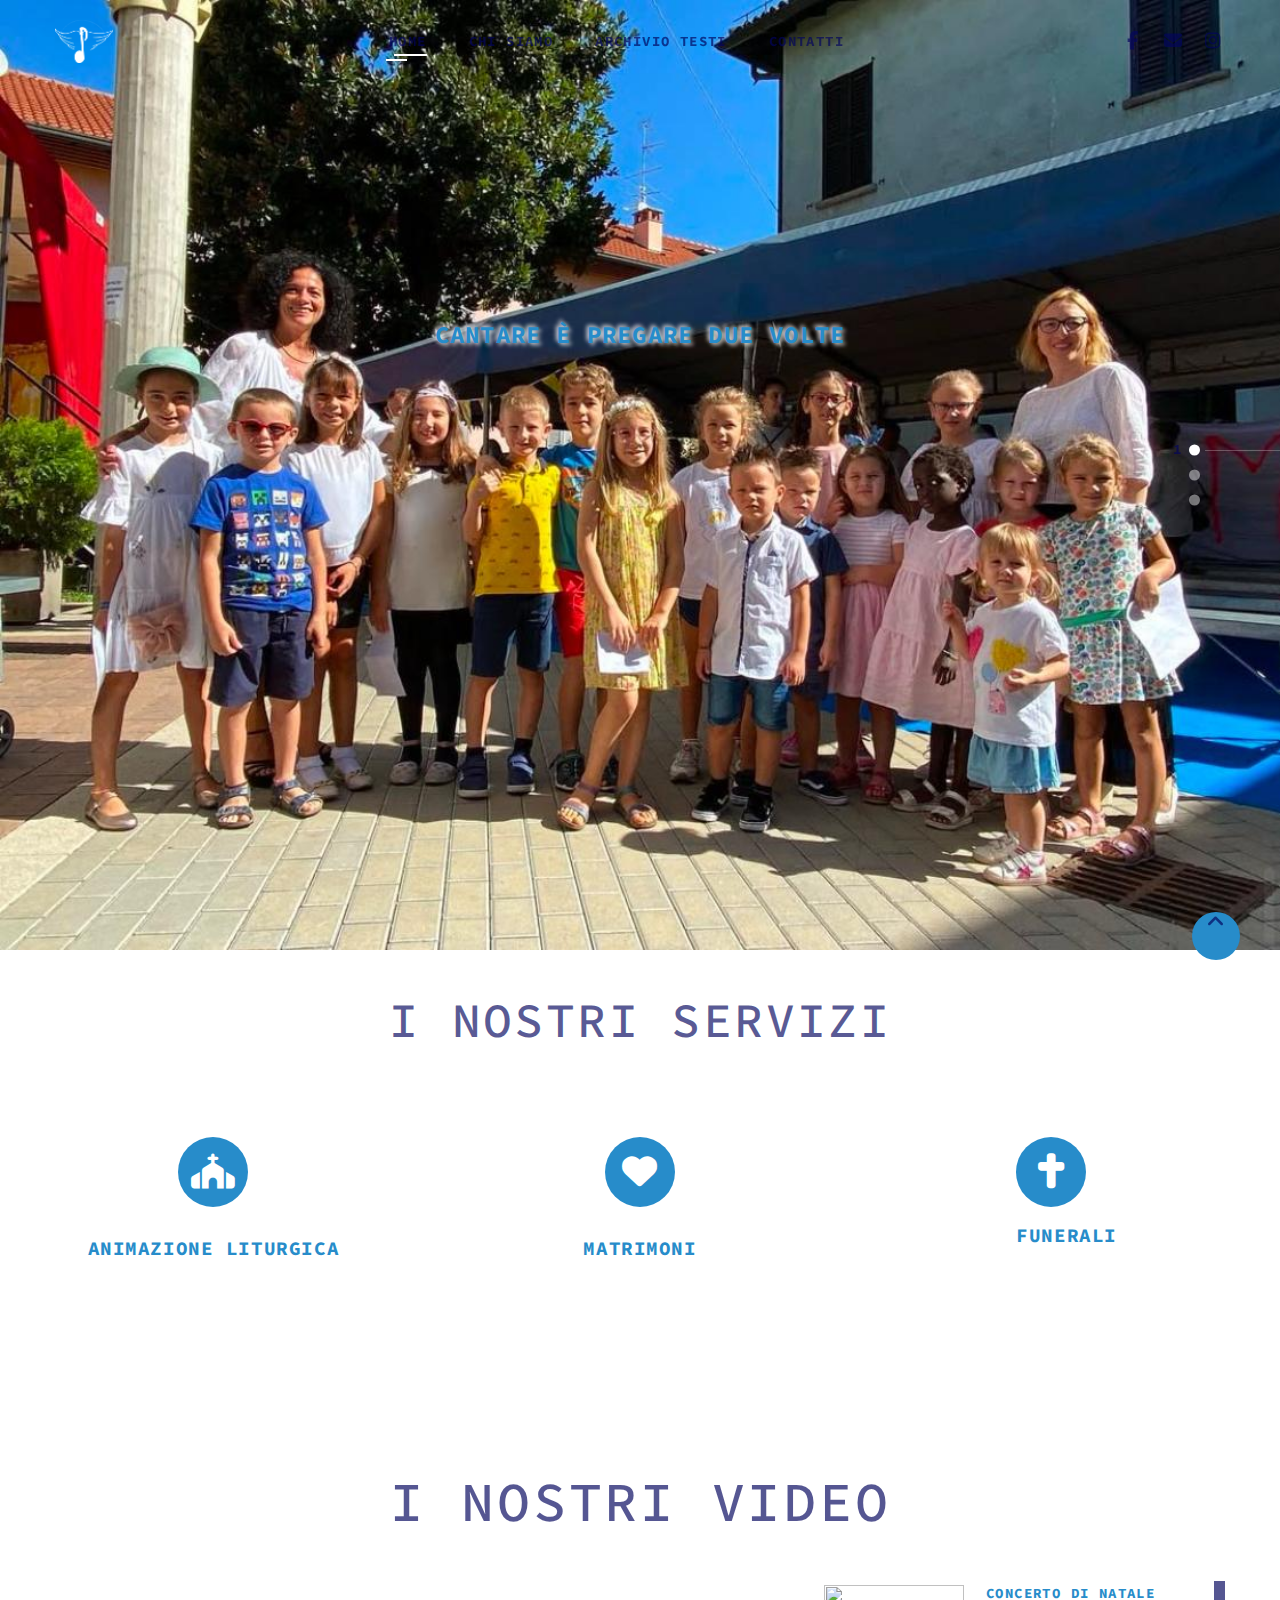
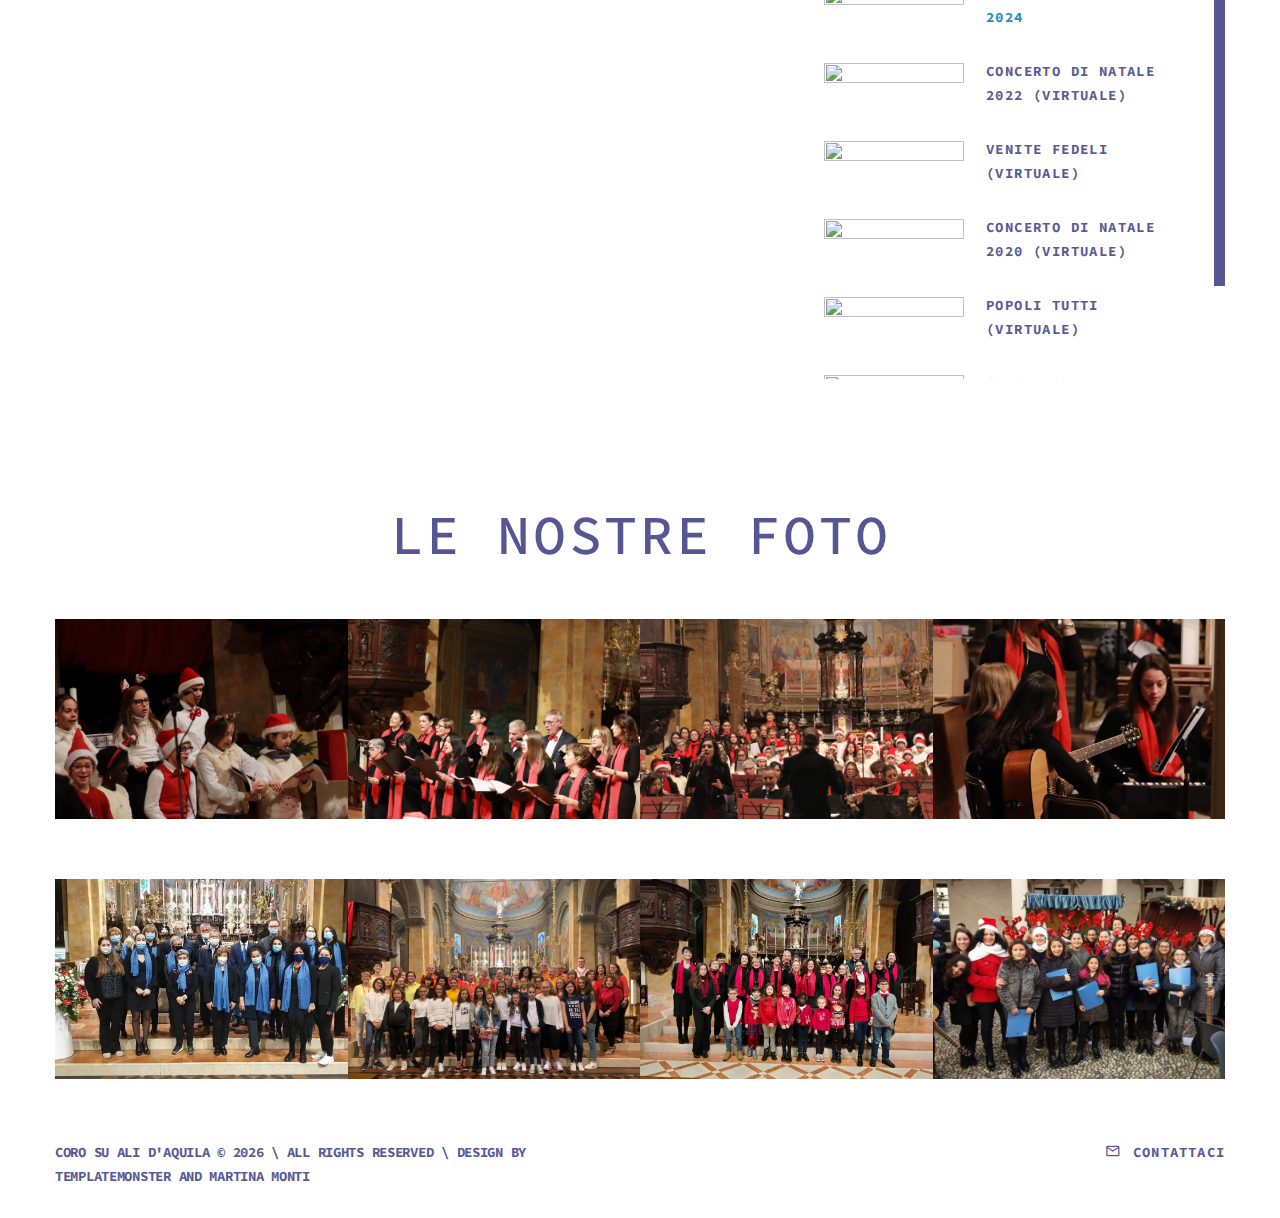
==== commit 5ee4c313: "color" ====
--- a/index.html
+++ b/index.html
@@ -11,7 +11,8 @@
     <link rel="stylesheet" href="css/fonts.css">
     <link rel="stylesheet" href="css/style.css">
     <link href="https://cdnjs.cloudflare.com/ajax/libs/font-awesome/6.7.2/css/all.min.css" rel="stylesheet">
-    <style>.ie-panel{display: none;background: #2f8daf; padding: 10px 0;box-shadow: 3px 3px 5px 0 rgba(0,0,0,.3);clear: both;text-align:center;position: relative;z-index: 1;} html.ie-10 .ie-panel, html.lt-ie-10 .ie-panel {display: block;}</style>
+    <style>.ie-panel{display: none;background: #ffffff; padding: 10px 0;box-shadow: 3px 3px 5px 0 
+      rgba(0,0,0,.3);clear: both;text-align:center;position: relative;z-index: 1;} html.ie-10 .ie-panel, html.lt-ie-10 .ie-panel {display: block;}</style>
   </head>
   <body>
     <div class="preloader">
@@ -133,7 +134,7 @@
       </section> -->
 
       <section class="section text-center services">
-        <h2>I nostri servizi</h2>
+        <h2 class="text-gray-600"> I nostri servizi</h2>
         <div class="row">
             <div class="col-lg-4 col-sm-12">
                 <div class="service-item">
@@ -172,8 +173,7 @@
 
       <section class="section section-lg bg-default text-center">
         <div class="container">
-          <h6 class="text-gray-600"></h6>
-          <h2>I nostri video</h2>
+          <h2 class="text-gray-600">I nostri video</h2>
           <!--Bootstrap tabs-->
           <div class="tabs-custom tabs-vertical tabs-video" id="tabs-2">
             <!--Tab panes-->
@@ -268,8 +268,7 @@
 
     <section class="section bg-default text-center" data-lightgallery="group">
       <div class="container">
-         
-       <h2>Le nostre foto</h2>
+       <h2 class="text-gray-600">Le nostre foto</h2>
         <div class="row no-gutters">
             <div class="col-lg-3 col-sm-6">
               <div class="thumbnail-classic">
--- a/css/style.css
+++ b/css/style.css
@@ -67,13 +67,13 @@
 	--grigio-scuro: #31393C;
 
 
-	--primary-color: #03055eac;  /* azzurro  #03045e*/
-	--secondary-color: #74d9f2;/*  #00b4d8 *#0077b6; */
+	--primary-color: #ffffff;  /* azzurro  #03045e*/
+	--secondary-color: #278cca;/*  #00b4d8 *#0077b6; */
 	--third-color: #03055eac;
 	--fourhcolor:  #90e0ef;
 	--last-color: #caf0f8;/* blu scuro #4c5a86*/
-	--text-color-white: #f4e7e7; /* Colore di sfondo */
-	--text-color-black: #151515; /* Colore del testo */
+	--text-color-white: #03055eac; /* Colore di sfondo */
+	--text-color-black: #070aba63; /* Colore del testo */
   }
   
 
@@ -4218,7 +4218,7 @@
 }
 
 .tabs-albums .nav-link:not(.active):hover {
-	color: rgba(255, 255, 255, 0.8);
+	color: var(--secondary-color);
 }
 
 @media (min-width: 576px) {
@@ -4954,7 +4954,7 @@
 	transform: translate(-50%, 0);
 	bottom: 6px;
 	height: 1px;
-	background-color: rgba(255, 255, 255, 0.25);
+	background-color: #00528c;
 }
 
 .owl-carousel-bio .owl-nav {
@@ -4965,12 +4965,12 @@
 .owl-carousel-bio .owl-next {
 	top: 42%;
 	width: 18px;
-	color: rgba(255, 255, 255, 0) !important;
+	color: #edf2f52f !important;
 }
 
 .owl-carousel-bio .owl-prev:hover,
 .owl-carousel-bio .owl-next:hover {
-	color: rgba(255, 255, 255, 0) !important;
+	color: #00528c72 !important;
 }
 
 .owl-carousel-bio .owl-prev:hover::before,
@@ -8887,7 +8887,7 @@
 .jp-modern .jp-playlist-inner > li > div:before {
 	content: counter(li, decimal-leading-zero);
 	counter-increment: li;
-	color: rgba(255, 255, 255, 0.5);
+	color: var(--secondary-color);
 	margin-right: 22px;
 	letter-spacing: .05em;
 }
@@ -10469,8 +10469,8 @@
 }
 
 .box-event-text-title {
-	font-weight: 700;
-	color: var(--text-color-white);
+	font-weight: 300;
+	color: var(--secondary-color);
 }
 
 .box-event-text-location {
@@ -10591,7 +10591,7 @@
 .box-about-mega-title {
 	font-size: 72px;
 	line-height: 1;
-	color: rgba(255, 253, 253, 0.079);
+	color: #62a2eb20;
 	font-weight: 900;
 }
 
@@ -10677,7 +10677,7 @@
 	left: 0;
 	right: 0;
 	bottom: 0;
-	background-color: rgba(255, 255, 255, 0.1);
+	background-color: var(--secondary-color);
 	transform: translate(10px, 10px);
 	transition: all 0.3s ease-in-out;
 }
@@ -10857,7 +10857,7 @@
 		right: -4px;
 		bottom: -6px;
 		height: 1px;
-		background-color: rgba(255, 255, 255, 0.25);
+		background-color: rgba(9, 155, 208, 0.378);
 	}
 	.box-bio-year::after {
 		content: '';
@@ -10867,7 +10867,7 @@
 		top: calc(100% + 6px);
 		height: 300px;
 		width: 1px;
-		background-color: rgba(255, 255, 255, 0.25);
+		background-color: rgba(9, 155, 208, 0.378);
 	}
 }
 
@@ -10884,6 +10884,7 @@
 .box-bio-title {
 	letter-spacing: .1em;
 	font-weight: 700;
+	color: var(--text-color-white);
 }
 
 .box-bio-text {
@@ -10904,7 +10905,7 @@
 		left: -15px;
 		bottom: 0;
 		width: 1px;
-		background-color: rgba(255, 255, 255, 0.1);
+		background-color: rgba(9, 155, 208, 0.378);
 	}
 }
 
@@ -14950,7 +14951,6 @@
     font-size: 1.2rem; /* Aggiusta la dimensione del testo */
     font-weight: bold;
 	margin-top: 13px;
-	letter-spacing: .1em; /* Rende il testo in grassetto */
 }
 
 .service-item p {
@@ -15026,13 +15026,13 @@
   }
   
   .archive-list h6 {
-	color: var(--text-color-white); /* Colore per il testo */
+	color: var(--secondary-color); /* Colore per il testo */
 	font-size: 1.2rem;
 	margin-bottom: 10px;
   }
   
   .archive-list h6:hover {
-	color: var(--secondary-color); /* Colore blu quando si passa sopra */
+	color: var(--text-color-white); /* Colore blu quando si passa sopra */
   }
   
   /* Sezione visibile quando attivata */
